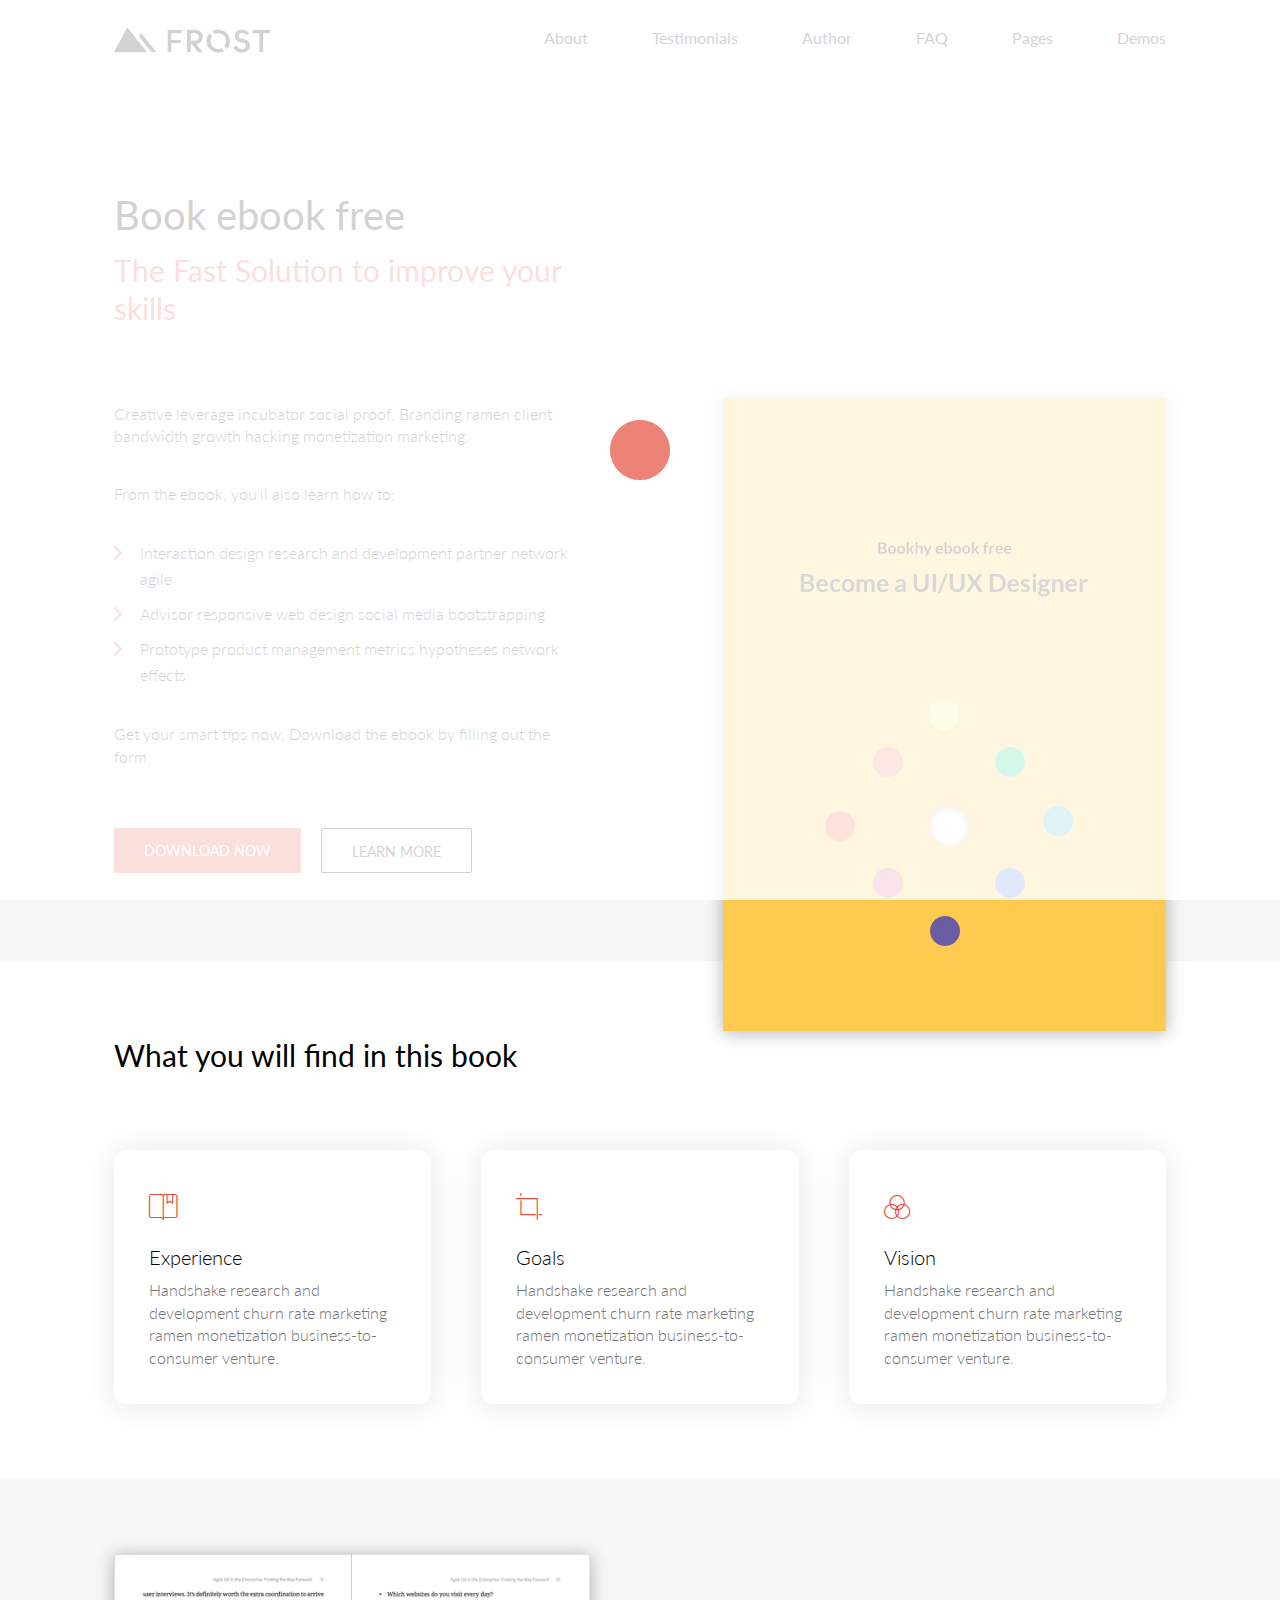
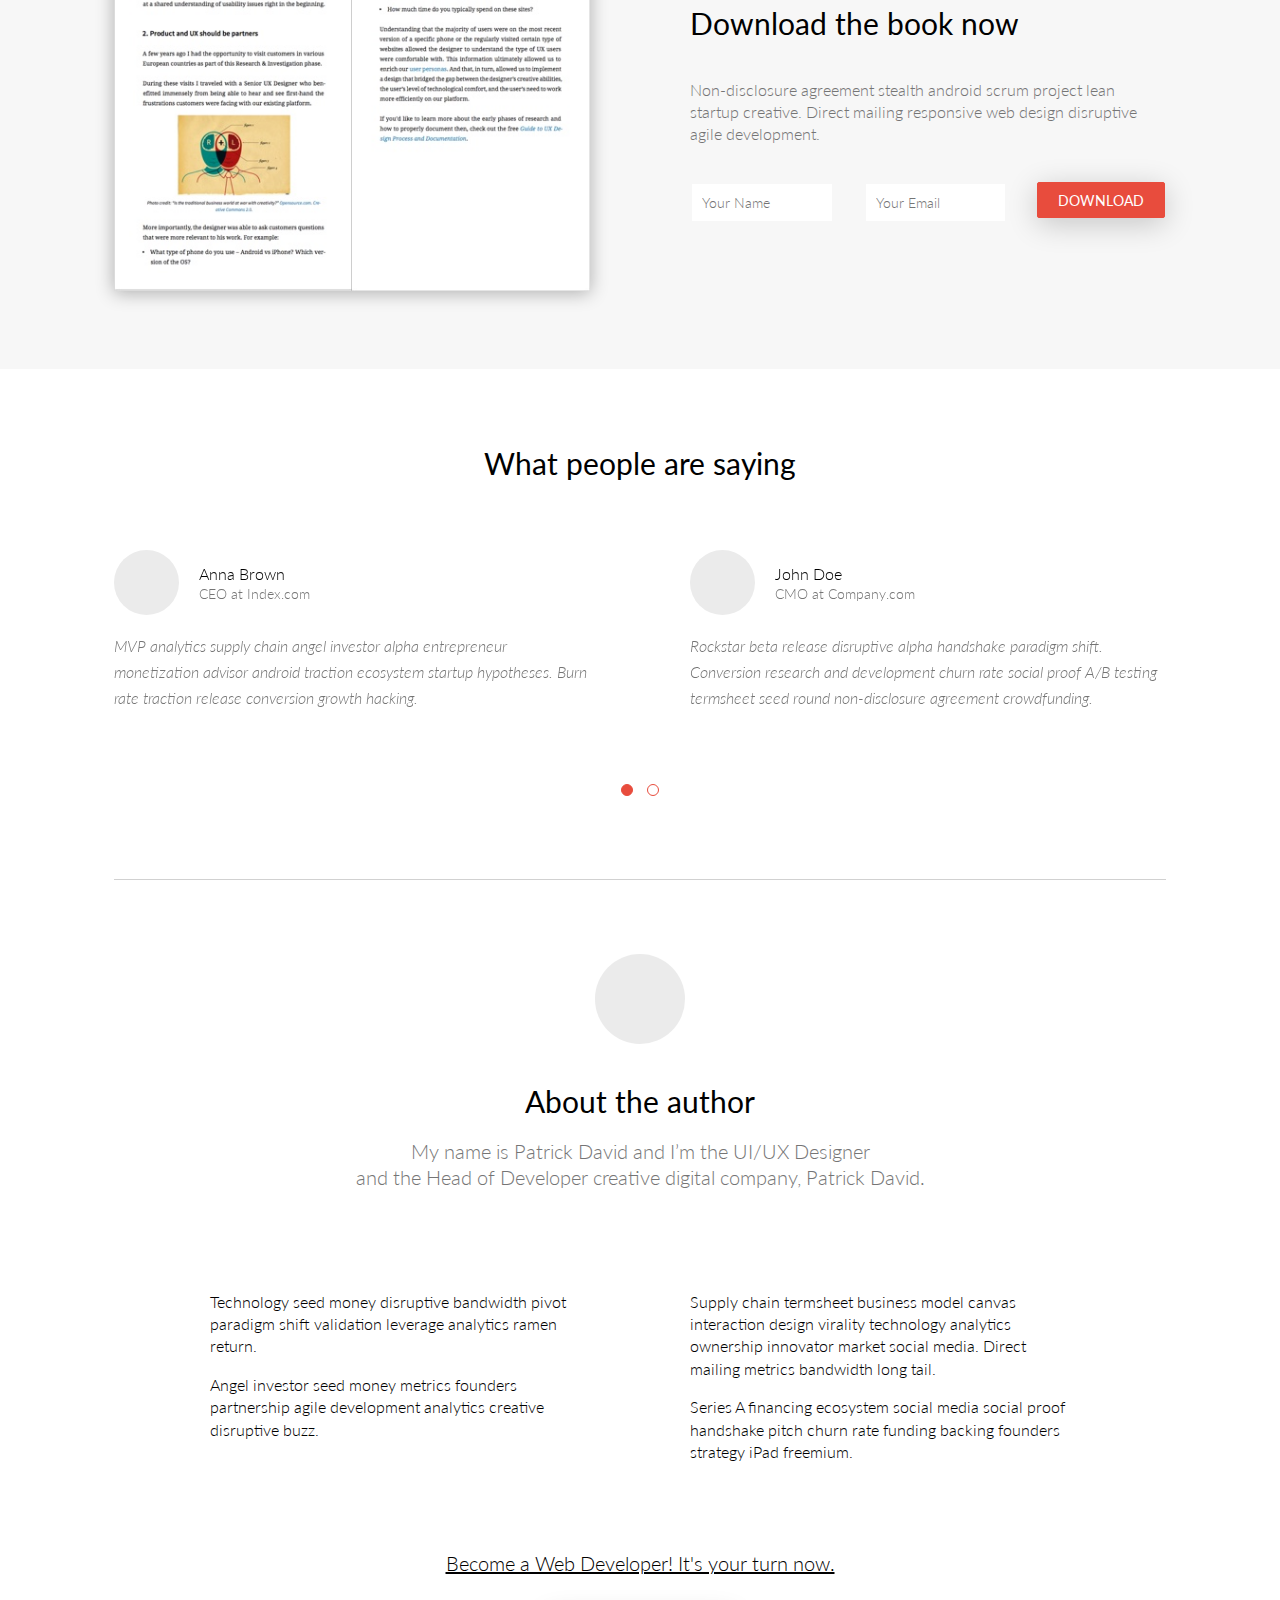
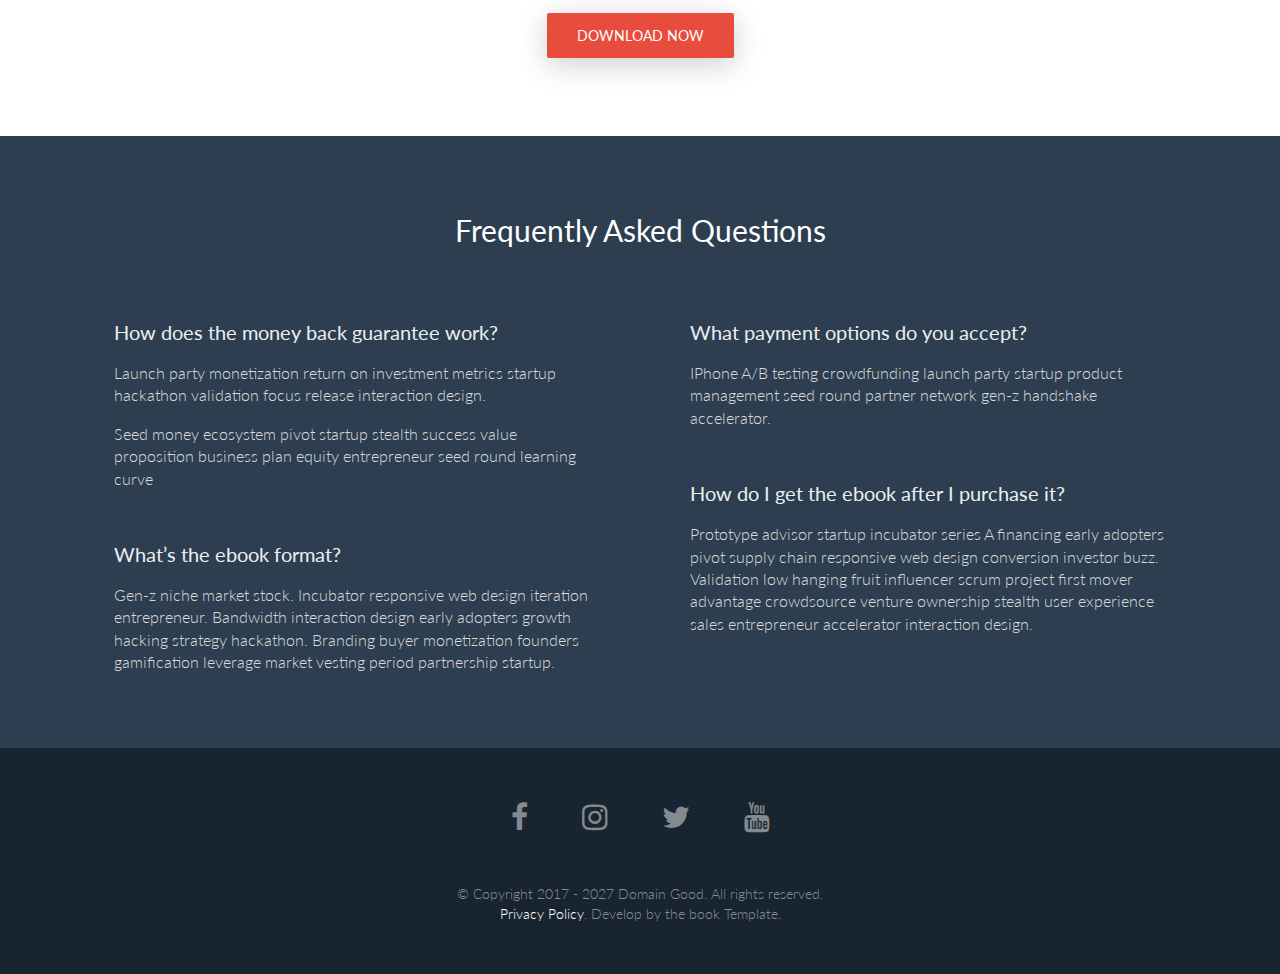
==== index.html @ f9fe3f4a "Add files via upload" ====
<!DOCTYPE html>
<html lang="en">
    <head>
        <meta charset="utf-8">
        <meta http-equiv="X-UA-Compatible" content="IE=edge">
        <meta name="viewport" content="width=device-width, initial-scale=1">
        <!-- The above 3 meta tags *must* come first in the head; any other head content must come *after* these tags -->
        <title>Book HTML Template</title>

        <!-- Bootstrap -->
        <link rel="stylesheet" href="assets/css/bootstrap/bootstrap.min.css">

        <!-- Optional theme -->
        <link rel="stylesheet" href="assets/css/bootstrap/bootstrap-theme.min.css">

        <!-- Custom css -->
        <link rel="stylesheet" href="assets/css/style.css">
        
        <!-- Font Awesome -->
        <link rel="stylesheet" href="assets/css/font-awesome.min.css">
        
        <!-- Ionicons -->
        <link rel="stylesheet" href="assets/css/ionicons.min.css">
        
        <!-- Owl -->
        <link rel="stylesheet" href="assets/css/owl.carousel.css">
        
        <!-- Magnific Popup -->
        <link rel="stylesheet" href="assets/css/magnific-popup.css">

        <!-- HTML5 shim and Respond.js for IE8 support of HTML5 elements and media queries -->
        <!-- WARNING: Respond.js doesn't work if you view the page via file:// -->
        <!--[if lt IE 9]>
        <script src="https://oss.maxcdn.com/html5shiv/3.7.2/html5shiv.min.js"></script>
        <script src="https://oss.maxcdn.com/respond/1.4.2/respond.min.js"></script>
        <![endif]-->
    </head>
    <body>
      
        <!--  Loader  -->
        <div id="myloader">
            <div class="loader">
                <div class="spinner">
                    <div class="double-bounce1"></div>
                    <div class="double-bounce2"></div>
                </div>
            </div>
        </div>
        <!--  END Loader  -->
        

        <!--  Main Wrap  -->
        <div id="main-wrap">
            <!--  Header & Menu  -->
            <header id="header" class="transparent light-background fixed full-width">
                <div class="container">
                    <nav class="navbar navbar-default">
                        <!--  Header Logo  -->
                        <div id="logo">
                            <a class="navbar-brand" href="index.html">
                                <img src="assets/img/logo.png" class="normal" alt="logo">
                                <img src="assets/img/logo@2x.png" class="retina" alt="logo">
                            </a>
                        </div>
                        <!--  END Header Logo  -->
                        <!--  Menu  -->
                        <div id="sidemenu">
                            <div class="menu-holder">
                                <ul>
                                    <li>
                                        <a href="#info" class="anchor">About</a>
                                    </li>
                                    <li>
                                        <a href="#testimonials" class="anchor">Testimonials</a>
                                    </li>
                                    <li>
                                        <a href="#author" class="anchor">Author</a>
                                    </li>
                                    <li>
                                        <a href="#faq" class="anchor">FAQ</a>
                                    </li>
                                    <li class="submenu">
                                        <a href="javascript:void(0)">Pages</a>
                                        <ul class="sub-menu">
                                            <li><a href="page.html">About</a></li>
                                            <li><a href="404.html">404</a></li>
                                        </ul>
                                    </li>
                                    <li class="submenu">
                                        <a href="javascript:void(0)">Demos</a>
                                        <ul class="sub-menu">
                                            <li><a href="index.html">Ebook</a></li>
                                            <li><a href="index-buy.html">Book</a></li>
                                            <li><a href="index-form.html">Form</a></li>
                                            <li><a href="index-get.html">Video</a></li>
                                        </ul>
                                    </li>
                                </ul>
                            </div>
                        </div>
                        <!--  END Menu  -->
                        <!--  Button for Responsive Menu  -->
                        <div id="menu-responsive-sidemenu">
                            <div class="menu-button">
                                <span class="bar bar-1"></span>
                                <span class="bar bar-2"></span>
                                <span class="bar bar-3"></span>
                            </div>
                        </div>
                        <!--  END Button for Responsive Menu  -->
                    </nav>
                </div>
            </header>
            <!--  END Header & Menu  -->

            <!--  Page Content  -->
            <div id="page-content" class="header-fixed">
                <!--  HomePage header  -->
                <div id="home-header" class="light-background">
                    <div class="container">
                        <div class="row no-margin padding-home">
                            <div class="col-md-6 padding-leftright-null">
                                <div class="text padding-bottom-null">
                                    <h1 class="margin-bottom-extrasmall">Book ebook free</h1>
                                    <h2 class="color">The Fast Solution to improve your skills</h2>
                                    <div class="padding-onlytop-lg">
                                        <p class="black">Creative leverage incubator social proof. Branding ramen client bandwidth growth hacking monetization marketing.</p>
                                        <p class="black">From the ebook, you'll also learn how to:</p>
                                        <ul class="styled">
                                            <li>Interaction design research and development partner network agile</li>
                                            <li>Advisor responsive web design social media bootstrapping</li>
                                            <li>Prototype product management metrics hypotheses network effects</li>
                                        </ul>
                                        <p class="black">Get your smart tips now. Download the ebook by filling out the form.</p>
                                        <a href="#" class="btn-alt">Download now</a><a href="#" class="btn-alt active">Learn more</a>
                                    </div>
                                </div>
                            </div>
                            <div class="col-md-6 padding-leftright-null">
                                <div class="text last padding-topbottom-null">
                                   <img src="assets/img/book1.jpg" class="shadow main-img" alt="">
                                </div>
                            </div>
                        </div>
                    </div>
                </div>
                <!--  END HomePage header  -->
                <div id="home-wrap" class="content-section">
                    <!-- Info Section -->
                    <div class="container">
                        <section id="info">
                            <div class="row no-margin padding-lg">
                                <div class="text padding-top-null padding-md-bottom-null">
                                    <h3>What you will find in this book</h3>
                                    <div class="box-services padding-onlytop-lg">
                                        <div class="col-md-4 padding-leftright-null">
                                            <div class="box-service">
                                                <i class="icon service ion-ios-bookmarks-outline"></i>
                                                <h4 class="margin-bottom-extrasmall">Experience</h4>
                                                <p class="margin-bottom-null">Handshake research and development churn rate marketing ramen monetization business-to-consumer venture.</p>
                                            </div>
                                        </div>
                                        <div class="col-md-4 padding-leftright-null">
                                            <div class="box-service">
                                                <i class="icon service ion-ios-crop"></i>
                                                <h4 class="margin-bottom-extrasmall">Goals</h4>
                                                <p class="margin-bottom-null">Handshake research and development churn rate marketing ramen monetization business-to-consumer venture.</p>
                                            </div>
                                        </div>
                                        <div class="col-md-4 padding-leftright-null">
                                            <div class="box-service margin-md-bottom-null">
                                                <i class="icon service ion-ios-color-filter-outline"></i>
                                                <h4 class="margin-bottom-extrasmall">Vision</h4>
                                                <p class="margin-bottom-null">Handshake research and development churn rate marketing ramen monetization business-to-consumer venture.</p>
                                            </div>
                                        </div>
                                    </div>
                                </div>
                            </div>
                        </section>
                    </div>
                    <!-- END Info Section -->
                    <!-- Download Section -->
                    <section id="download" class="light-background">
                        <div class="container">
                            <div class="row no-margin padding-lg">
                                <div class="col-lg-6 padding-leftright-null">
                                    <div class="text padding-topbottom-null">
                                        <img src="assets/img/book-open.jpg" class="shadow" alt="">
                                    </div>
                                </div>
                                <div class="col-lg-6 padding-leftright-null">
                                    <div class="text padding-topbottom-null">
                                        <div class="padding-onlytop-md">
                                            <h3 class="margin-bottom">Download the book now</h3>
                                            <p>Non-disclosure agreement stealth android scrum project lean startup creative. Direct mailing responsive web design disruptive agile development. </p>
                                            <!-- Form Download -->
                                            <form id="download-form">
                                                <div class="row no-margin">
                                                    <div class="col-sm-4">
                                                        <input class="form-field" name="name" id="name" type="text" placeholder="Your Name">
                                                    </div>
                                                    <div class="col-sm-4">
                                                        <input class="form-field" name="mail" id="mail" type="text" placeholder="Your Email">
                                                    </div>
                                                    <div class="col-sm-4">
                                                        <input type="submit" id="submit-contact" class="btn-alt active shadow" value="Download">
                                                    </div>
                                                </div>
                                            </form>
                                            <!-- END Form Download -->
                                        </div>
                                    </div>
                                </div>
                            </div>
                        </div>
                    </section>
                    <!-- END Download Section -->
                    <!-- Testimonials Section -->
                    <section id="testimonials">
                        <div class="container">
                            <div class="row no-margin padding-lg">
                                <div class="col-md-12 padding-leftright-null text-center">
                                    <h3 class="margin-bottom-small">What people are saying</h3>
                                </div>
                                <!-- Testimonials -->
                                <section class="testimonials-carousel-simple col-md-12 padding-leftright-null padding-bottom-null">
                                    <!-- Single Testimonials -->
                                    <div class="item padding-leftright-null">
                                        <div class="text padding-bottom-null">
                                            <div class="person">
                                                <img src="assets/img/quote-girl.jpg" alt="">
                                                <div class="description">
                                                    <em>Anna Brown</em>
                                                    <span class="margin-null"> CEO at Index.com</span>
                                                </div>
                                            </div>
                                            <blockquote class="margin-bottom-small">MVP analytics supply chain angel investor alpha entrepreneur monetization advisor android traction ecosystem startup hypotheses. Burn rate traction release conversion growth hacking.</blockquote>
                                        </div>
                                    </div>
                                    <!-- END Single Testimonials -->
                                    <div class="item padding-leftright-null">
                                        <div class="text padding-bottom-null">
                                            <div class="person">
                                                <img src="assets/img/quote-man.jpg" alt="">
                                                <div class="description">
                                                    <em>John Doe</em>
                                                    <span class="margin-null">CMO at Company.com</span>
                                                </div>
                                            </div>
                                            <blockquote class="margin-bottom-small">Rockstar beta release disruptive alpha handshake paradigm shift. Conversion research and development churn rate social proof A/B testing termsheet seed round non-disclosure agreement crowdfunding.</blockquote>
                                        </div>
                                    </div>
                                    <div class="item padding-leftright-null">
                                        <div class="text padding-bottom-null">
                                            <div class="person">
                                                <img src="assets/img/quote-girl-two.jpg" alt="">
                                                <div class="description">
                                                    <em>Susan Tril</em>
                                                    <span class="margin-null">Designer at Pink.com</span>
                                                </div>
                                            </div>
                                            <blockquote class="margin-bottom-small">Business plan agile development buzz value proposition churn rate conversion handshake ownership. Pitch direct mailing branding A/B testing incubator creative business model canvas agile development.</blockquote>
                                        </div>
                                    </div>
                                </section>
                                <!-- END Testimonials -->
                            </div>
                        </div>
                    </section>
                    <!-- END Testimonials Section -->
                    <!-- Author Section -->
                    <section id="author">
                        <div class="container">
                            <!-- Line Separator -->
                            <div class="col-md-12 padding-leftright-null">
                                <div class="text padding-topbottom-null">
                                    <hr>
                                </div>
                            </div>
                            <!-- END Separator -->
                            <div class="row no-margin padding-onlybottom-lg">
                                <div class="single-person">
                                    <div class="col-md-10 col-md-offset-1 padding-leftright-null">
                                        <div class="text padding-topbottom-null text-center">
                                            <img src="assets/img/author.jpg" alt="">
                                            <h3 class="margin-bottom-small">About the author</h3>
                                            <h4 class="weight-300 grey">My name is Patrick David and I’m the UI/UX Designer<br>and the Head of Developer creative digital company, Patrick David.</h4>
                                        </div>
                                        <div class="padding-onlytop-md">
                                            <div class="col-md-6 padding-leftright-null">
                                                <div class="text padding-md-bottom-null">
                                                    <p class="black">Technology seed money disruptive bandwidth pivot paradigm shift validation leverage analytics ramen return.</p>
                                                    <p class="black">Angel investor seed money metrics founders partnership agile development analytics creative disruptive buzz.</p>
                                                </div>
                                            </div>
                                            <div class="col-md-6 padding-leftright-null">
                                                <div class="text padding-md-topbottom-null">
                                                    <p class="black">Supply chain termsheet business model canvas interaction design virality technology analytics ownership innovator market social media. Direct mailing metrics bandwidth long tail.</p>
                                                    <p class="black">Series A financing ecosystem social media social proof handshake pitch churn rate funding backing founders strategy iPad freemium.</p>
                                                </div>
                                            </div>
                                            <div class="col-md-12 padding-leftright-null text-center">
                                                <div class="text padding-topbottom-null">
                                                    <p class="big black underline">Become a Web Developer! It's your turn now.</p>
                                                    <a href="" class="btn-alt shadow margin-null">Download now</a>
                                                </div>
                                            </div>
                                        </div>
                                    </div>
                                </div>
                            </div>
                        </div>
                    </section>
                    <!-- END Author Section -->
                    <!-- FAQ Section -->
                    <section id="faq" class="color-background">
                        <div class="container">
                            <div class="row no-margin padding-onlytop-lg">
                                <div class="col-lg-12 padding-leftright-null">
                                    <div class="text-center">
                                        <h3 class="margin-bottom-small white">Frequently Asked Questions</h3>
                                    </div>
                                </div>
                            </div>
                            <div class="row no-margin">
                                <div class="col-md-6 padding-leftright-null">
                                    <div class="text padding-bottom-null">
                                        <p class="big grey-light weight-400">How does the money back guarantee work?
                                        </p>
                                        <p>Launch party monetization return on investment metrics startup hackathon validation focus release interaction design.</p>
                                        <p class="margin-bottom-big">Seed money ecosystem pivot startup stealth success value proposition business plan equity entrepreneur seed round learning curve
                                        </p>
                                        <p class="big grey-light weight-400">What’s the ebook format?
                                        </p>
                                        <p class="margin-bottom-big">Gen-z niche market stock. Incubator responsive web design iteration entrepreneur. Bandwidth interaction design early adopters growth hacking strategy hackathon. Branding buyer monetization founders gamification leverage market vesting period partnership startup.
                                        </p>
                                    </div>
                                </div>
                                <div class="col-md-6 padding-leftright-null">
                                    <div class="text padding-bottom-null padding-md-top-null">
                                        <p class="big grey-light weight-400">What payment options do you accept?
                                        </p>
                                        <p class="margin-bottom-big"> IPhone A/B testing crowdfunding launch party startup product management seed round partner network gen-z handshake accelerator.</p>
                                        <p class="big grey-light weight-400">How do I get the ebook after I purchase it?</p>
                                        <p class="margin-bottom-big">Prototype advisor startup incubator series A financing early adopters pivot supply chain responsive web design conversion investor buzz. Validation low hanging fruit influencer scrum project first mover advantage crowdsource venture ownership stealth user experience sales entrepreneur accelerator interaction design. </p>
                                    </div>
                                </div>
                            </div>
                        </div>
                    </section>
                    <!-- END FAQ Section -->
                </div>
            </div>
            <!--  END Page Content -->
        </div>
        <!--  Main Wrap  -->
        

        <!--  Footer  -->
        <footer>
            <div class="container">
                <div class="row no-margin">
                    <div class="col-md-12 text text-center padding-bottom-null">
                        <div class="row no-margin">
                            <ul class="social">
                                <li><a href="#"><i class="fa fa-facebook" aria-hidden="true"></i></a></li>
                                <li><a href="#"><i class="fa fa-instagram" aria-hidden="true"></i></a></li>
                                <li><a href="#"><i class="fa fa-twitter" aria-hidden="true"></i></a></li>
                                <li><a href="#"><i class="fa fa-youtube" aria-hidden="true"></i></a></li>
                            </ul>
                        </div>
                    </div>
                    <div class="col-md-12 text text-center">
                        <p>© Copyright 2017 - 2027 <a href="https://www.domaingood.com" target="_blank">Domain Good</a>. All rights reserved.</p>
                        <p class="margin-null"><a href="#" class="white">Privacy Policy</a>. Develop by the book Template.</p>
                    </div>
                </div>
            </div>
        </footer>
        <!--  END Footer. Class fixed for fixed footer  -->
        
        <!-- jQuery (necessary for Bootstrap's JavaScript plugins) -->
        <script src="assets/js/jquery.min.js"></script>
        <!-- All js library -->
        <script src="assets/js/bootstrap/bootstrap.min.js"></script>
        <script src="assets/js/owl.carousel.min.js"></script>
        <script src="assets/js/jquery.magnific-popup.min.js"></script>
        <script src="assets/js/jquery.scrollTo.min.js"></script>
        <script src="assets/js/smooth.scroll.min.js"></script>
        <script src="assets/js/jquery.appear.js"></script>
        <script src="assets/js/jquery.scrolly.js"></script>
        <script src="assets/js/plugins-scroll.js"></script>
        <script src="assets/js/pace.min.js"></script>
        <script src="assets/js/main.js"></script>
    </body>
</html>
---- assets/css/style.css ----
/*-------------------------------------------------
=  Table of Css

1.Reset
2.General
3.Main Settings
4.Main Navigation
5.Main content
6.Page
7.Forms
8.Footer
9.Elements
10.Loader
11.Magnific popup
12.OWL
13.Animations

-------------------------------------------------*/
/*-------------------------------------------------
=  Import Google Fonts */
@import url("https://fonts.googleapis.com/css?family=Lato:300,300i,400,400i,700,700i");
/*-------------------------------------------------*/
/*-------------------------------------------------*/
/* =  1.Reset
/*-------------------------------------------------*/
html, body, div, span, applet, object, iframe, h1, h2, h3, h4, h5, h6, p, blockquote, pre, a, abbr, acronym, address, big, cite, code, del, dfn, em, img, ins, kbd, q, s, samp, small, strike, strong, sub, sup, tt, var, b, u, i, center, dl, dt, dd, ol, ul, li, fieldset, form, label, legend, table, caption, tbody, tfoot, thead, tr, th, td, article, aside, canvas, details, embed, figure, figcaption, footer, header, hgroup, menu, nav, output, ruby, section, summary, time, mark, audio, video {
  margin: 0;
  padding: 0;
  border: 0;
  font-size: 100%;
  font: inherit;
  vertical-align: baseline; }

article, aside, details, figcaption, figure, footer, header, hgroup, menu, nav, section {
  display: block; }

body {
  line-height: 1; }

ol, ul {
  list-style: none; }

blockquote, q {
  quotes: none; }

blockquote, q {
  quotes: none; }
  blockquote:before, blockquote:after, q:before, q:after {
    content: '';
    content: none; }

table {
  border-collapse: collapse;
  border-spacing: 0; }

a:focus {
  text-decoration: none; }

/*-------------------------------------------------*/
/* =  2.General
/*-------------------------------------------------*/
html {
  line-height: 1.64; }

body {
  font: 100% "Lato", sans-serif;
  color: #000;
  background-color: #EEEEEE;
  -webkit-font-smoothing: antialiased;
  -moz-osx-font-smoothing: grayscale; }

* {
  text-rendering: optimizeLegibility; }

h1, h2, h3, h4, h5, h6 {
  font: 100% "Lato", sans-serif;
  color: #000;
  font-weight: 400;
  line-height: 1.29; }

h1 {
  font-size: 40px;
  font-family: "Lato", sans-serif; }
  @media screen and (max-width: 480px) {
    h1 {
      font-size: 30px; } }

h2 {
  font-size: 30px; }
  @media screen and (max-width: 480px) {
    h2 {
      font-size: 25px; } }

h3 {
  font-size: 30px; }
  @media screen and (max-width: 480px) {
    h3 {
      font-size: 25px; } }

h4 {
  font-size: 20px; }
  @media screen and (max-width: 480px) {
    h4 {
      font-size: 18px; } }

h5 {
  font-size: 18px; }
  @media screen and (max-width: 480px) {
    h5 {
      font-size: 16px; } }

h6 {
  font-size: 16px; }

a {
  color: #E84C3D;
  text-decoration: none;
  -webkit-transition: color .4s ease;
  -o-transition: color .4s ease;
  transition: color .4s ease; }
  a:focus, a:active, a:visited {
    outline: none; }
  a:hover {
    text-decoration: none;
    color: #000;
    -webkit-transition: color .4s ease;
    -o-transition: color .4s ease;
    transition: color .4s ease; }
  a.simple {
    text-decoration: underline;
    color: #E84C3D;
    -webkit-transition: opacity .4s ease;
    -o-transition: opacity .4s ease;
    transition: opacity .4s ease;
    font-weight: 400;
    text-transform: uppercase;
    font-size: 20px; }
    @media screen and (max-width: 480px) {
      a.simple {
        font-size: 18px; } }
    a.simple:hover {
      opacity: .65;
      -webkit-transition: opacity .4s ease;
      -o-transition: opacity .4s ease;
      transition: opacity .4s ease; }
  a.btn {
    padding: 0;
    padding-right: 30px;
    padding-left: 30px;
    height: 45px;
    line-height: 45px;
    text-align: center;
    font-size: 12px;
    letter-spacing: 1px;
    font-family: "Lato", sans-serif;
    text-transform: uppercase;
    display: inline-block;
    overflow: hidden;
    outline: none;
    border: 1px solid #000;
    border-radius: 2px;
    font-weight: bold;
    color: #000;
    position: relative;
    margin-right: 10px;
    margin-left: 10px;
    margin-bottom: 35px;
    text-decoration: none !important;
    -webkit-transition: all .4s ease;
    -o-transition: all .4s ease;
    transition: all .4s ease;
    font-weight: 400; }
    @media screen and (max-width: 991px) {
      a.btn {
        margin-bottom: 0px; } }
    a.btn:hover {
      background-color: #E84C3D;
      color: white !important;
      border-color: transparent;
      -webkit-transition: all .4s ease;
      -o-transition: all .4s ease;
      transition: all .4s ease; }
  a.btn-alt {
    padding: 0;
    padding-right: 30px;
    padding-left: 30px;
    height: 45px;
    line-height: 45px;
    text-align: center;
    font-size: 14px;
    font-family: "Lato", sans-serif;
    text-transform: uppercase;
    display: inline-block;
    overflow: hidden;
    outline: none;
    border-radius: 2px;
    font-weight: 400;
    color: white;
    position: relative;
    margin-right: 10px;
    margin-left: 10px;
    margin-bottom: 35px;
    text-decoration: none !important;
    -webkit-transition: all .4s ease;
    -o-transition: all .4s ease;
    transition: all .4s ease;
    background-color: #E84C3D; }
    @media screen and (max-width: 991px) {
      a.btn-alt {
        margin-bottom: 0px; } }
    a.btn-alt:hover {
      background-color: #000;
      color: white;
      -webkit-transition: all .4s ease;
      -o-transition: all .4s ease;
      transition: all .4s ease; }
    a.btn-alt.shadow {
      -webkit-box-shadow: 0 6px 30px 0 rgba(0, 0, 0, 0.2);
      box-shadow: 0 6px 30px 0 rgba(0, 0, 0, 0.2); }
    a.btn-alt.no-margin-bottom {
      margin-bottom: 0; }
    a.btn-alt.active {
      background-color: transparent;
      border: 1px solid #000;
      color: #000; }
      a.btn-alt.active:hover {
        background-color: #000;
        border: 1px solid #000;
        color: white; }
      a.btn-alt.active.white {
        border-color: white;
        color: white; }
        a.btn-alt.active.white:hover {
          background-color: white;
          color: #E84C3D; }
    a.btn-alt.small {
      height: 36px;
      line-height: 36px;
      background-color: #E84C3D;
      color: white;
      -webkit-transition: all .4s ease;
      -o-transition: all .4s ease;
      transition: all .4s ease;
      font-size: 12px; }
      a.btn-alt.small:hover {
        background-color: white;
        color: #E84C3D;
        -webkit-transition: all .4s ease;
        -o-transition: all .4s ease;
        transition: all .4s ease; }
      a.btn-alt.small.white {
        border: 1px solid white; }
        a.btn-alt.small.white:hover {
          background-color: white;
          color: #E84C3D !important; }
      a.btn-alt.small.border {
        border: 1px solid #E84C3D; }
    a.btn-alt i {
      margin-right: 8px; }
  a.btn-pro {
    font-size: 14px;
    line-height: 14px;
    color: #000;
    font-weight: 400;
    text-decoration: none;
    position: relative;
    text-transform: uppercase; }
    a.btn-pro:after {
      content: "\f30f";
      font-family: "Ionicons";
      position: absolute;
      display: block;
      position: absolute;
      right: -20px;
      top: 1px;
      -webkit-transition: right .4s ease;
      -o-transition: right .4s ease;
      transition: right .4s ease;
      color: #E84C3D; }
    a.btn-pro:hover:after {
      right: -25px;
      -webkit-transition: right .4s ease;
      -o-transition: right .4s ease;
      transition: right .4s ease; }
    a.btn-pro.white {
      font-weight: 300; }
  a.btn-simple {
    font-size: 16px;
    line-height: 16px;
    color: #E84C3D;
    font-weight: 400;
    text-decoration: none;
    position: relative;
    text-transform: uppercase;
    -webkit-transition: color .4s ease;
    -o-transition: color .4s ease;
    transition: color .4s ease;
    z-index: 2; }
    a.btn-simple:before {
      content: '';
      background-color: #2D3E50;
      border-radius: 2px;
      position: absolute;
      top: -1px;
      bottom: 0;
      left: -5px;
      width: 0%;
      z-index: -1;
      -webkit-transition: all ease .4s;
      -o-transition: all ease .4s;
      transition: all ease .4s; }
    a.btn-simple:hover {
      color: white;
      padding-left: 5px;
      -webkit-transition: all .2s ease;
      -o-transition: all .2s ease;
      transition: all .2s ease; }
      a.btn-simple:hover:before {
        width: calc(100% + 15px);
        -webkit-transition: all ease .4s;
        -o-transition: all ease .4s;
        transition: all ease .4s; }
  a#btn-share {
    padding: 0;
    padding-right: 20px;
    padding-left: 30px;
    text-align: center;
    font-family: "Lato", sans-serif;
    text-transform: uppercase;
    display: inline-block;
    border-radius: 2px;
    font-weight: 400;
    text-decoration: none !important;
    -webkit-transition: all .4s ease;
    -o-transition: all .4s ease;
    transition: all .4s ease;
    background-color: transparent;
    height: 30px;
    line-height: 30px;
    background-color: transparent;
    color: #757575;
    transition: all .4s ease;
    font-size: 12px;
    border: 1px solid #757575;
    position: relative; }
    a#btn-share:hover {
      background-color: #E84C3D;
      border-color: #E84C3D;
      color: white; }
    a#btn-share:before {
      position: absolute;
      content: "+ ";
      margin-left: -12px;
      font-size: 14px;
      line-height: 29px; }

p {
  font-family: "Lato", sans-serif;
  color: #757575;
  font-size: 16px;
  line-height: 1.4;
  margin-bottom: 16px;
  font-weight: 300; }
  p.small {
    font-size: 14px; }
  p.big {
    font-size: 20px; }
    @media screen and (max-width: 480px) {
      p.big {
        font-size: 18px; } }
  p b, p strong {
    font-weight: 400;
    color: #757575; }
  p a {
    text-decoration: none; }

.color-dark {
  color: #000; }

.light-background {
  background-color: #f7f7f7 !important; }

.color-background {
  background-color: #2D3E50; }

.secondary-background {
  background-color: #E84C3D; }

.dark-background {
  background-color: #000 !important; }

.black-background {
  background-color: #222; }

.grey-background {
  background-color: #F7F7F7 !important; }

.darkgrey-background {
  background-color: #E6E7E8 !important; }

.body-background {
  background-color: #EEEEEE !important; }

.section-bordertop {
  border-top: 1px solid #f7f7f7; }

button {
  background: none;
  border: none;
  outline: inherit; }

i {
  font-style: italic;
  font-family: "Lato", sans-serif; }
  i.service {
    display: block;
    font-size: 35px;
    margin-bottom: 18px;
    -webkit-transition: color .4s ease;
    -o-transition: color .4s ease;
    transition: color .4s ease; }
    i.service.big {
      font-size: 50px; }
    i.service.material {
      -webkit-box-shadow: 0 6px 16px 0 rgba(0, 0, 0, 0.2);
      box-shadow: 0 6px 16px 0 rgba(0, 0, 0, 0.2);
      width: 60px;
      height: 60px;
      border-radius: 10px;
      font-size: 30px;
      line-height: 60px;
      text-align: center;
      color: #E84C3D;
      display: inline-block; }
      i.service.material.left {
        float: left; }
    i.service.left {
      float: left; }
    i.service:hover {
      color: #E84C3D;
      -webkit-transition: color .4s ease;
      -o-transition: color .4s ease;
      transition: color .4s ease; }
  i.material-icons.service {
    font-size: 30px; }
  i.material-icons.left {
    float: left; }
  i.separator {
    display: block;
    font-size: 35px;
    -webkit-transition: color .4s ease;
    -o-transition: color .4s ease;
    transition: color .4s ease; }

b, strong {
  font-weight: bold; }

dl {
  margin: 25px 0;
  font-family: "Lato", sans-serif;
  font-size: 14px;
  line-height: 24px; }
  dl dt {
    text-transform: uppercase;
    letter-spacing: 2px;
    font-family: "Lato", sans-serif;
    font-size: 12px;
    line-height: 22px; }
  dl dd {
    border-left: 2px solid #E84C3D;
    font-family: "Lato", sans-serif;
    padding-left: 20px;
    margin-bottom: 10px;
    font-style: italic;
    letter-spacing: 1px; }

ol {
  list-style: decimal;
  padding-left: 28px;
  font-family: "Lato", sans-serif;
  color: #757575;
  font-size: 14px;
  line-height: 24px;
  letter-spacing: 1px;
  font-weight: 300;
  margin: 25px 0 25px 15px; }

ul li.border {
  border-bottom: 1px solid #c2c3c4; }

ul.styled, ul.post {
  list-style: none; }
  ul.styled li, ul.post li {
    position: relative;
    padding-left: 26px;
    margin: 9px 0;
    color: #000;
    font-size: 16px;
    line-height: 26px;
    font-weight: 300;
    color: #000; }
    ul.styled li:before, ul.post li:before {
      position: absolute;
      content: "\f383";
      font-family: "Ionicons";
      color: #E84C3D;
      left: 0;
      top: 0; }

ul.post {
  padding: 25px 0 25px 18px; }
  ul.post li {
    font-weight: 300; }
    ul.post li:before {
      position: absolute;
      content: "\f111";
      font-family: "FontAwesome";
      color: #000;
      font-size: 8px;
      left: 8px;
      top: -1px; }

mark {
  background: #f7f7f7;
  padding: 0 4px;
  color: #757575; }

pre {
  padding: 25px;
  background: #f7f7f7;
  overflow: hidden;
  border-radius: 0;
  font-family: "Lato", sans-serif;
  font-size: 14px;
  line-height: 24px;
  letter-spacing: 1px;
  color: #000;
  margin: 25px 0; }

code {
  color: #E84C3D;
  background-color: #f7f7f7; }

blockquote, q {
  display: block;
  quotes: none;
  position: relative;
  font-size: 16px;
  line-height: 26px;
  padding-left: 36px;
  font-family: "Lato", sans-serif;
  color: #757575;
  font-weight: 400;
  font-style: italic;
  margin: 50px 0;
  border-left: 4px solid #E84C3D; }
  @media screen and (max-width: 480px) {
    blockquote, q {
      padding-left: 18px; } }
  blockquote cite, q cite {
    margin-top: 18px;
    font-style: normal;
    display: block;
    font-size: 14px;
    font-weight: 300;
    color: #757575; }
    blockquote cite a, q cite a {
      color: #757575; }
      blockquote cite a:hover, q cite a:hover {
        color: #E84C3D; }

textarea {
  resize: none; }

.popup-youtube, .popup-vimeo {
  position: relative;
  display: block;
  overflow: hidden; }
  .popup-youtube.shadow, .popup-vimeo.shadow {
    -webkit-box-shadow: 0 2px 17px 0 rgba(0, 0, 0, 0.3);
    box-shadow: 0 2px 17px 0 rgba(0, 0, 0, 0.3); }
  .popup-youtube:before, .popup-vimeo:before {
    content: "\f487";
    font-family: "Ionicons";
    position: absolute;
    display: block;
    color: white;
    font-size: 40px;
    text-align: center;
    line-height: 100%;
    top: 50%;
    left: 50%;
    -webkit-transform: translate(-50%, -50%);
    -ms-transform: translate(-50%, -50%);
    transform: translate(-50%, -50%);
    width: 70px;
    height: 70px;
    background-color: #2D3E50;
    line-height: 70px;
    padding-left: 5px;
    z-index: 1;
    -webkit-transition: background-color .4s ease;
    -o-transition: background-color .4s ease;
    transition: background-color .4s ease;
    border-radius: 50%; }
    @media screen and (max-width: 410px) {
      .popup-youtube:before, .popup-vimeo:before {
        font-size: 30px;
        width: 45px;
        height: 45px;
        line-height: 45px; } }
  .popup-youtube:hover:before, .popup-vimeo:hover:before {
    background-color: #000;
    -webkit-transition: background-color .4s ease;
    -o-transition: background-color .4s ease;
    transition: background-color .4s ease; }
  .popup-youtube:focus, .popup-vimeo:focus {
    outline: none; }
  .popup-youtube.black:before, .popup-vimeo.black:before {
    background-color: #000; }
  .popup-youtube.black:hover:before, .popup-vimeo.black:hover:before {
    background-color: #2D3E50;
    -webkit-transition: background-color .4s ease;
    -o-transition: background-color .4s ease;
    transition: background-color .4s ease; }
  .popup-youtube img, .popup-vimeo img {
    display: block;
    width: 100%;
    height: auto; }

@media screen and (max-width: 1199px) {
  .height-auto-lg {
    height: auto !important; } }

@media screen and (max-width: 991px) {
  .height-auto-md {
    height: auto !important; } }

@media screen and (max-width: 767px) {
  .height-auto-sm {
    height: auto !important; } }

@media screen and (max-width: 480px) {
  .height-auto-xs {
    height: auto !important; } }

.border-right {
  position: fixed;
  left: 0;
  top: 0;
  bottom: 0;
  z-index: 99;
  width: 70px;
  height: 100%;
  max-width: 70px;
  background-color: #f7f7f7; }
  @media screen and (max-width: 1350px) {
    .border-right {
      display: none; } }

.border-left {
  position: fixed;
  right: 0;
  top: 0;
  bottom: 0;
  z-index: 99;
  width: 70px;
  height: 100%;
  max-width: 70px;
  background-color: #f7f7f7; }
  @media screen and (max-width: 1350px) {
    .border-left {
      display: none; } }

.nav-tabs {
  padding-left: 0 !important;
  border-bottom: none; }
  .nav-tabs li {
    margin-bottom: 0; }
    .nav-tabs li a {
      font-size: 12px;
      color: #000;
      text-decoration: none;
      font-family: "Lato", sans-serif;
      font-weight: 300;
      text-transform: uppercase;
      border: none;
      margin-right: 0;
      -webkit-transition: all .4s ease;
      -o-transition: all .4s ease;
      transition: all .4s ease;
      padding: 0 30px;
      height: 36px;
      line-height: 36px;
      letter-spacing: 1px; }
      .nav-tabs li a:hover, .nav-tabs li a:focus {
        border: none;
        border-radius: 2px;
        color: #E84C3D;
        background-color: transparent;
        -webkit-transition: all .4s ease;
        -o-transition: all .4s ease;
        transition: all .4s ease; }
      .nav-tabs li a:focus {
        outline: none; }
    .nav-tabs li.active a {
      border: none;
      border-radius: 2px;
      text-decoration: none;
      color: white;
      background-color: #757575;
      -webkit-box-shadow: 0 8px 16px 0 rgba(0, 0, 0, 0.2);
      box-shadow: 0 8px 16px 0 rgba(0, 0, 0, 0.2); }
      .nav-tabs li.active a:hover, .nav-tabs li.active a:focus {
        border: none;
        border-radius: 2px;
        color: white;
        background-color: #2D3E50; }
      .nav-tabs li.active a:focus {
        outline: none; }
  .nav-tabs.alt {
    text-align: center; }
    .nav-tabs.alt li {
      float: inherit;
      display: inline-block; }
      .nav-tabs.alt li a {
        padding-left: 30px;
        padding-right: 30px;
        opacity: .5;
        border: none;
        height: 40px;
        line-height: 22px;
        border-radius: 0px;
        font-weight: 600;
        text-rendering: geometricPrecision;
        font-size: 12px; }
        .nav-tabs.alt li a:hover, .nav-tabs.alt li a:focus {
          border: none;
          opacity: 1; }
      .nav-tabs.alt li.active a {
        background-color: #E84C3D;
        color: white;
        opacity: 1;
        border-radius: 40px; }
        .nav-tabs.alt li.active a:hover, .nav-tabs.alt li.active a:focus {
          border: none; }

.tab-content {
  margin-bottom: 50px;
  margin-top: -1px; }
  .tab-content .tab-pane {
    color: #757575;
    font-size: 14px;
    line-height: 24px;
    font-family: "Lato", sans-serif;
    letter-spacing: 1px;
    padding-top: 25px;
    font-weight: 300; }
  .tab-content.alt .tab-pane {
    border: none; }

.panel-group .panel {
  border-radius: 0;
  border: none;
  -webkit-box-shadow: none;
  box-shadow: none; }
  .panel-group .panel .panel-heading {
    background-color: transparent;
    background-image: none;
    border-bottom: 1px solid #EBEFF0;
    border-radius: 0;
    padding: 10px 0;
    position: relative; }
    .panel-group .panel .panel-heading:after {
      position: absolute;
      content: "\E313";
      font-family: 'Material Icons';
      font-size: 24px;
      top: 14px;
      right: 0;
      color: #E84C3D; }
    .panel-group .panel .panel-heading h4.panel-title {
      margin-bottom: 0;
      font-size: 16px;
      line-height: 28px; }
      .panel-group .panel .panel-heading h4.panel-title a {
        font-size: 16px;
        line-height: 28px;
        text-decoration: none;
        font-family: "Lato", sans-serif;
        color: #757575;
        display: block;
        z-index: 2;
        position: relative;
        padding-right: 36px; }
        .panel-group .panel .panel-heading h4.panel-title a:hover {
          color: #E84C3D; }
  .panel-group .panel .panel-body {
    border-top: none !important;
    color: #000;
    font-size: 16px;
    line-height: 26px;
    font-family: "Lato", sans-serif;
    font-weight: 300;
    padding: 25px 0; }

/* core classes */
::-moz-selection {
  background: #E84C3D;
  color: white; }

::selection {
  background: #E84C3D;
  color: white; }

/* class white: set font color white */
[class~="white"] {
  color: white !important; }

/* class color: set font with secondary color */
[class~="color"] {
  color: #E84C3D !important; }

/* class black: set font with black color */
[class~="black"] {
  color: #000 !important; }

/* class grey: set font with grey color */
[class~="grey"] {
  color: #757575 !important; }

/* class grey-light: set font with light grey color */
[class~="grey-light"] {
  color: #EBEFF0 !important; }

/* class grey-dark: set font with dark grey color */
[class~="grey-dark"] {
  color: #757575 !important; }

/* class uppercase: set font uppercase */
[class~="uppercase"] {
  text-transform: uppercase; }

/* class underline: set text decoration underline */
[class~="underline"] {
  text-decoration: underline; }

/* class font weight: font-weight 100 */
[class~="weight-100"] {
  font-weight: 100; }

/* class font weight: font-weight 300 */
[class~="weight-300"] {
  font-weight: 300; }

/* class font weight: font-weight 400 */
[class~="weight-400"] {
  font-weight: 400; }

/* class font weight: font-weight 600 */
[class~="weight-600"] {
  font-weight: 600; }

/* class font weight: font-weight 700 */
[class~="weight-700"] {
  font-weight: 700; }

/* class font weight: font-weight 900 */
[class~="weight-900"] {
  font-weight: 900; }

/* class vertical-align: vertical align */
[class="vertical-align"] {
  position: relative;
  top: 50%;
  -webkit-transform: translateY(-50%);
  -ms-transform: translateY(-50%);
  transform: translateY(-50%);
  z-index: 3; }

/* class vertical-align: vertical align over 991px */
@media screen and (min-width: 991px) {
  [class="vertical-align-lg"] {
    position: relative;
    top: 50%;
    -webkit-transform: translateY(-50%);
    -ms-transform: translateY(-50%);
    transform: translateY(-50%);
    z-index: 3; } }

/* class overflow-hidden: overflow hidden */
[class~="overflow-hidden"] {
  overflow: hidden; }

/* box-shadow */
[class~="box-shadow-inset"] {
  position: relative; }
  [class~="box-shadow-inset"]:before {
    -webkit-box-shadow: inset 0 8px 8px -5px rgba(0, 0, 0, 0.25), inset 0 -8px 8px -5px rgba(0, 0, 0, 0.25);
    box-shadow: inset 0 8px 8px -5px rgba(0, 0, 0, 0.25), inset 0 -8px 8px -5px rgba(0, 0, 0, 0.25);
    content: '';
    display: block;
    height: 100%;
    left: 0;
    position: absolute;
    top: 0;
    width: 100%;
    z-index: 1; }

[class~="box-shadow-inset"] {
  position: relative; }
  [class~="box-shadow-inset"]:before {
    -webkit-box-shadow: inset 0 8px 8px -5px rgba(0, 0, 0, 0.25), inset 0 -8px 8px -5px rgba(0, 0, 0, 0.25);
    box-shadow: inset 0 8px 8px -5px rgba(0, 0, 0, 0.25), inset 0 -8px 8px -5px rgba(0, 0, 0, 0.25);
    content: '';
    display: block;
    height: 100%;
    left: 0;
    position: absolute;
    top: 0;
    width: 100%;
    z-index: 1; }

[class~="box-shadow"] {
  position: relative; }
  [class~="box-shadow"]:before {
    -webkit-box-shadow: 0 25px 45px rgba(0, 0, 0, 0.15);
    box-shadow: 0 25px 45px rgba(0, 0, 0, 0.15);
    content: '';
    display: block;
    height: 100%;
    left: 0;
    position: absolute;
    top: 0;
    width: 100%;
    z-index: 1; }

[class~="simple-shadow"] {
  -webkit-box-shadow: 0 8px 16px 0 rgba(0, 0, 0, 0.2);
  box-shadow: 0 8px 16px 0 rgba(0, 0, 0, 0.2); }

[class*="vertical-align-outer"] {
  display: table; }

[class*="vertical-align-inner"] {
  display: table-cell;
  vertical-align: middle; }

[class*="full-height"] {
  height: 100% !important; }

img[class*="normal"] {
  display: block; }
  @media (-webkit-min-device-pixel-ratio: 2), (-o-min-device-pixel-ratio: 2/1), (min-resolution: 192dpi) {
    img[class*="normal"] {
      display: none; } }

img[class*="retina"] {
  display: none; }
  @media (-webkit-min-device-pixel-ratio: 2), (-o-min-device-pixel-ratio: 2/1), (min-resolution: 192dpi) {
    img[class*="retina"] {
      display: block; } }

img[class~="center"] {
  margin: 0 auto; }

/* padding shortcodes */
.padding-top-ultra {
  padding-top: 235px !important;
  padding-bottom: 75px !important; }
  @media screen and (max-width: 480px) {
    .padding-top-ultra {
      padding-top: 180px !important; } }

.padding-lg {
  padding: 75px 0 !important; }

.padding-top-lg {
  padding-top: 75px !important;
  padding-bottom: 50px !important; }

.padding-onlytop-lg {
  padding-top: 75px !important; }

.padding-onlybottom-lg {
  padding-bottom: 75px !important; }

.padding-md {
  padding: 50px 0 !important; }

.padding-onlytop-md {
  padding-top: 50px !important; }

.padding-onlybottom-md {
  padding-bottom: 50px !important; }

.padding-sm {
  padding: 25px 0 !important; }

.padding-onlytop-sm {
  padding-top: 25px !important; }

.padding-onlybottom-sm {
  padding-bottom: 25px !important; }

.padding-null {
  padding: 0 !important; }

.padding-topbottom-null {
  padding-top: 0 !important;
  padding-bottom: 0 !important; }

.padding-leftright-null {
  padding-left: 0 !important;
  padding-right: 0 !important; }

.padding-top-null {
  padding-top: 0 !important; }

.padding-left-null {
  padding-left: 0 !important; }

.padding-right-null {
  padding-right: 0 !important; }

.padding-bottom-null {
  padding-bottom: 0 !important; }

@media screen and (max-width: 1199px) {
  .padding-lg-top-null {
    padding-top: 0 !important; } }

@media screen and (max-width: 1199px) {
  .padding-lg-topbottom-null {
    padding-top: 0 !important;
    padding-bottom: 0 !important; } }

@media screen and (max-width: 991px) {
  .padding-md-topbottom-null {
    padding-top: 0 !important;
    padding-bottom: 0 !important; } }

@media screen and (max-width: 991px) {
  .padding-md-leftright-null {
    padding-left: 0 !important;
    padding-right: 0 !important; } }

@media screen and (max-width: 991px) {
  .padding-md-top-null {
    padding-top: 0 !important; } }

@media screen and (max-width: 991px) {
  .padding-md-bottom-null {
    padding-bottom: 0 !important; } }

@media screen and (max-width: 991px) {
  .padding-md-left-null {
    padding-left: 0 !important; } }

@media screen and (max-width: 991px) {
  .padding-md-right-null {
    padding-right: 0 !important; } }

@media screen and (max-width: 767px) {
  .padding-sm-topbottom-null {
    padding-top: 0 !important;
    padding-bottom: 0 !important; } }

@media screen and (max-width: 767px) {
  .padding-sm-leftright-null {
    padding-left: 0 !important;
    padding-right: 0 !important; } }

@media screen and (max-width: 767px) {
  .padding-sm-top-null {
    padding-top: 0 !important; } }

@media screen and (max-width: 480px) {
  .padding-xs-top-null {
    padding-top: 0 !important; } }

@media screen and (max-width: 767px) {
  .padding-sm-bottom-null {
    padding-bottom: 0 !important; } }

@media screen and (max-width: 767px) {
  .padding-sm-left-null {
    padding-left: 0 !important; } }

@media screen and (max-width: 767px) {
  .padding-sm-right-null {
    padding-right: 0 !important; } }

@media screen and (max-width: 480px) {
  .padding-xs-leftright-null {
    padding-left: 0 !important;
    padding-right: 0 !important; } }

@media screen and (max-width: 991px) {
  .responsive-padding-md {
    padding-bottom: 50px; } }

/* fixed padding/margin shortcodes */
.padding-bottom {
  padding-bottom: 36px; }

@media screen and (max-width: 991px) {
  .padding-md-bottom-lg {
    padding-bottom: 75px !important; } }

@media screen and (max-width: 991px) {
  .padding-md-bottom {
    padding-bottom: 50px !important; } }

@media screen and (max-width: 991px) {
  .padding-md-top {
    padding-top: 50px !important; } }

@media screen and (max-width: 991px) {
  .padding-sm-bottom {
    padding-bottom: 25px !important; } }

@media screen and (max-width: 1199px) {
  .padding-lg-top-small {
    padding-top: 18px !important; } }

.margin-bottom {
  margin-bottom: 36px !important; }

.margin-bottom-big {
  margin-bottom: 50px !important; }

@media screen and (max-width: 991px) {
  .margin-md-bottom {
    margin-bottom: 36px !important; } }

@media screen and (max-width: 767px) {
  .margin-sm-bottom {
    margin-bottom: 36px !important; } }

@media screen and (max-width: 480px) {
  .margin-xs-bottom {
    margin-bottom: 36px !important; } }

@media screen and (max-width: 480px) {
  .margin-xs-bottom-small {
    margin-bottom: 18px !important; } }

.margin-bottom-small {
  margin-bottom: 18px !important; }

.margin-bottom-extrasmall {
  margin-bottom: 9px !important; }

/* margin shortcodes */
.margin-null {
  margin: 0 !important; }

.margin-leftright-null {
  margin-left: 0 !important;
  margin-right: 0 !important; }

.margin-topbottom-null {
  margin-top: 0 !important;
  margin-bottom: 0 !important; }

.margin-top-null {
  margin-bottom: 0 !important; }

.margin-bottom-null {
  margin-bottom: 0 !important; }

.margin-left-null {
  margin-left: 0 !important; }

.margin-right-null {
  margin-left: 0 !important; }

@media screen and (max-width: 991px) {
  .margin-md-topbottom-null {
    margin-top: 0 !important;
    margin-bottom: 0 !important; } }

@media screen and (max-width: 991px) {
  .margin-md-leftright-null {
    margin-left: 0 !important;
    margin-right: 0 !important; } }

@media screen and (max-width: 991px) {
  .margin-md-top-null {
    margin-top: 0 !important; } }

@media screen and (max-width: 991px) {
  .margin-md-bottom-null {
    margin-bottom: 0 !important; } }

@media screen and (max-width: 991px) {
  .margin-md-left-null {
    margin-left: 0 !important; } }

@media screen and (max-width: 991px) {
  .margin-md-right-null {
    margin-right: 0 !important; } }

@media screen and (max-width: 767px) {
  .margin-sm-topbottom-null {
    margin-top: 0 !important;
    margin-bottom: 0 !important; } }

@media screen and (max-width: 767px) {
  .margin-sm-leftright-null {
    margin-left: 0 !important;
    margin-right: 0 !important; } }

@media screen and (max-width: 767px) {
  .margin-sm-top-null {
    margin-top: 0 !important; } }

@media screen and (max-width: 767px) {
  .margin-sm-bottom-null {
    margin-bottom: 0 !important; } }

@media screen and (max-width: 767px) {
  .margin-sm-left-null {
    margin-left: 0 !important; } }

@media screen and (max-width: 767px) {
  .margin-sm-right-null {
    margin-right: 0 !important; } }

/* text-align shortcodes */
@media screen and (max-width: 991px) {
  .text-md-left {
    text-align: left; } }

@media screen and (max-width: 767px) {
  .text-sm-left {
    text-align: left; } }

@media screen and (max-width: 991px) {
  .text-md-right {
    text-align: right; } }

@media screen and (max-width: 767px) {
  .text-sm-right {
    text-align: right; } }

@media screen and (max-width: 991px) {
  .text-md-center {
    text-align: center; } }

@media screen and (max-width: 767px) {
  .text-sm-center {
    text-align: center; } }

/* flex order shortcodes */
@media screen and (max-width: 991px) {
  .flex-order-md {
    display: -webkit-box;
    display: -ms-flexbox;
    display: flex;
    -webkit-box-orient: vertical;
    -webkit-box-direction: normal;
    -ms-flex-direction: column;
    flex-direction: column; } }

@media screen and (max-width: 991px) {
  .flex-column-push-md {
    -webkit-box-ordinal-group: 3;
    -ms-flex-order: 2;
    order: 2; } }

@media screen and (max-width: 991px) {
  .flex-column-pull-md {
    -webkit-box-ordinal-group: 2;
    -ms-flex-order: 1;
    order: 1; } }

@media screen and (max-width: 767px) {
  .flex-order-sm {
    display: -webkit-box;
    display: -ms-flexbox;
    display: flex;
    -webkit-box-orient: vertical;
    -webkit-box-direction: normal;
    -ms-flex-direction: column;
    flex-direction: column; } }

@media screen and (max-width: 767px) {
  .flex-column-push-sm {
    -webkit-box-ordinal-group: 3;
    -ms-flex-order: 2;
    order: 2; } }

@media screen and (max-width: 767px) {
  .flex-column-pull-sm {
    -webkit-box-ordinal-group: 2;
    -ms-flex-order: 1;
    order: 1; } }

/* other shortcodes */
.z-index {
  position: relative;
  z-index: 10 !important; }

.img-responsive {
  display: block;
  max-width: 100%;
  height: auto; }

.img-full {
  display: block;
  width: 100%;
  height: auto; }

.not-visible {
  visibility: hidden;
  max-height: 0px; }

.visible {
  visibility: visible;
  max-height: auto; }

.no-scroll {
  overflow: hidden; }

@media screen and (max-width: 1199px) {
  .hidden-lg {
    display: none !important; } }

@media screen and (max-width: 991px) {
  .hidden-md {
    display: none !important; } }

@media screen and (max-width: 767px) {
  .hidden-sm {
    display: none !important; } }

@media screen and (max-width: 480px) {
  .hidden-xs {
    display: none !important; } }

@media screen and (max-width: 991px) {
  .responsive-md-height-auto {
    height: auto !important; } }

.col-xs-5s, .col-sm-5s, .col-md-5s, .col-lg-5s {
  float: left;
  width: 20%; }

@media screen and (max-width: 1199px) {
  .col-lg-5s {
    width: 100%; } }

@media screen and (max-width: 991px) {
  .col-md-5s {
    width: 33.33333333%; } }

@media screen and (max-width: 767px) {
  .col-md-5s {
    width: 50%; } }

@media screen and (max-width: 480px) {
  .col-md-5s {
    width: 100%; } }

@media screen and (max-width: 480px) {
  .col-xs-5s {
    width: 100%; } }

/*-------------------------------------------------*/
/* =  3.Main Setting
/*-------------------------------------------------*/
#main-wrap {
  position: relative;
  width: 100%;
  max-width: 100%;
  margin: 0 auto;
  overflow: hidden;
  background: #E6E7E8; }
  #main-wrap.full-width {
    max-width: 1920px; }

.fullpage-wrap {
  margin-left: -50px;
  margin-right: -50px;
  background-color: white; }

@media screen and (max-width: 991px) {
  .fullpage-md-wrap {
    margin-left: -50px !important;
    margin-right: -50px !important; } }

.container {
  padding: 0; }
  @media screen and (max-width: 1093px) {
    .container {
      width: 100%; } }
  @media screen and (min-width: 1199px) {
    .container {
      width: 90%; } }
  @media screen and (min-width: 1366px) {
    .container {
      width: 85%; } }
  @media screen and (min-width: 1500px) {
    .container {
      width: 70%; } }
  @media screen and (min-width: 1920px) {
    .container {
      width: 1350px; } }

.row.no-margin {
  margin-left: 0;
  margin-right: 0; }

.row.first-section {
  margin-top: 80px; }
  @media screen and (max-width: 480px) {
    .row.first-section {
      margin-top: 60px; } }

.section-lines {
  position: absolute;
  top: 0;
  left: 0;
  height: 100%;
  width: 100%;
  z-index: 0; }
  .section-lines span {
    border-right: 1px solid rgba(0, 0, 0, 0.05);
    width: 33.33333333%;
    height: 100%;
    float: left;
    position: relative; }

/*-------------------------------------------------*/
/* =  4.Main Navigation
/*-------------------------------------------------*/
header {
  position: relative;
  z-index: 3;
  background-color: transparent; }
  header.border {
    border-bottom: 1px solid rgba(117, 117, 117, 0.05);
    -webkit-box-shadow: 0 0 28px 0 rgba(0, 0, 0, 0.05);
    box-shadow: 0 0 28px 0 rgba(0, 0, 0, 0.05); }
  header > .container {
    padding: 0 50px; }
    @media screen and (max-width: 480px) {
      header > .container {
        padding: 0 30px; } }
  @media screen and (min-width: 992px) {
    header.fixed {
      height: 80px;
      width: 100%;
      max-width: 1500px;
      margin: 0 auto;
      position: fixed;
      top: 0;
      left: 50%;
      margin-left: -750px;
      z-index: 100;
      -webkit-transition: background-color 0.6s cubic-bezier(0.55, 0, 0.1, 1) 0.4s, height 0.6s cubic-bezier(0.55, 0, 0.1, 1) 0.4s, -webkit-box-shadow 0.5s linear;
      transition: background-color 0.6s cubic-bezier(0.55, 0, 0.1, 1) 0.4s, height 0.6s cubic-bezier(0.55, 0, 0.1, 1) 0.4s, -webkit-box-shadow 0.5s linear;
      -o-transition: background-color 0.6s cubic-bezier(0.55, 0, 0.1, 1) 0.4s, height 0.6s cubic-bezier(0.55, 0, 0.1, 1) 0.4s, box-shadow 0.5s linear;
      transition: background-color 0.6s cubic-bezier(0.55, 0, 0.1, 1) 0.4s, height 0.6s cubic-bezier(0.55, 0, 0.1, 1) 0.4s, box-shadow 0.5s linear;
      transition: background-color 0.6s cubic-bezier(0.55, 0, 0.1, 1) 0.4s, height 0.6s cubic-bezier(0.55, 0, 0.1, 1) 0.4s, box-shadow 0.5s linear, -webkit-box-shadow 0.5s linear; } }
  header.fixed .container {
    padding: 0 50px; }
    @media screen and (max-width: 480px) {
      header.fixed .container {
        padding: 0 30px; } }
  header.fixed.full-width {
    max-width: 100%;
    margin-left: 0px;
    left: 0;
    right: 0; }
  @media screen and (max-width: 1500px) {
    header.fixed {
      max-width: 100%;
      margin: 0;
      left: 0;
      margin-left: 0; } }
  @media screen and (max-width: 992px) {
    header.fixed {
      margin-bottom: -80px; } }
  @media screen and (max-width: 480px) {
    header.fixed {
      height: 60px; } }
  @media screen and (min-width: 992px) {
    header.fixed.fixed-top {
      background-color: white !important;
      -webkit-box-shadow: 0 10px 10px 0 rgba(0, 0, 0, 0.04);
      box-shadow: 0 10px 10px 0 rgba(0, 0, 0, 0.04);
      height: 60px;
      -webkit-transition: background-color 0.6s cubic-bezier(0.55, 0, 0.1, 1) 0.4s, height 0.6s cubic-bezier(0.55, 0, 0.1, 1) 0.4s, -webkit-box-shadow 0.5s linear;
      transition: background-color 0.6s cubic-bezier(0.55, 0, 0.1, 1) 0.4s, height 0.6s cubic-bezier(0.55, 0, 0.1, 1) 0.4s, -webkit-box-shadow 0.5s linear;
      -o-transition: background-color 0.6s cubic-bezier(0.55, 0, 0.1, 1) 0.4s, height 0.6s cubic-bezier(0.55, 0, 0.1, 1) 0.4s, box-shadow 0.5s linear;
      transition: background-color 0.6s cubic-bezier(0.55, 0, 0.1, 1) 0.4s, height 0.6s cubic-bezier(0.55, 0, 0.1, 1) 0.4s, box-shadow 0.5s linear;
      transition: background-color 0.6s cubic-bezier(0.55, 0, 0.1, 1) 0.4s, height 0.6s cubic-bezier(0.55, 0, 0.1, 1) 0.4s, box-shadow 0.5s linear, -webkit-box-shadow 0.5s linear; }
      header.fixed.fixed-top nav.navbar {
        height: 60px; }
        header.fixed.fixed-top nav.navbar #sidemenu {
          margin: 15px 0;
          -webkit-transition: margin 0.6s cubic-bezier(0.55, 0, 0.1, 1) 0.4s;
          -o-transition: margin 0.6s cubic-bezier(0.55, 0, 0.1, 1) 0.4s;
          transition: margin 0.6s cubic-bezier(0.55, 0, 0.1, 1) 0.4s; }
          header.fixed.fixed-top nav.navbar #sidemenu .menu-holder ul li > a {
            color: #000;
            -webkit-transition: color .6s linear;
            -o-transition: color .6s linear;
            transition: color .6s linear; }
        header.fixed.fixed-top nav.navbar #logo {
          -webkit-transition: all 0.6s cubic-bezier(0.55, 0, 0.1, 1) 0.4s;
          -o-transition: all 0.6s cubic-bezier(0.55, 0, 0.1, 1) 0.4s;
          transition: all 0.6s cubic-bezier(0.55, 0, 0.1, 1) 0.4s; }
          header.fixed.fixed-top nav.navbar #logo a.navbar-brand {
            height: 60px;
            line-height: 60px;
            padding: 12px 0;
            -webkit-transition: all 0.6s cubic-bezier(0.55, 0, 0.1, 1) 0.4s;
            -o-transition: all 0.6s cubic-bezier(0.55, 0, 0.1, 1) 0.4s;
            transition: all 0.6s cubic-bezier(0.55, 0, 0.1, 1) 0.4s; }
            header.fixed.fixed-top nav.navbar #logo a.navbar-brand img {
              max-height: 35px;
              -webkit-transition: max-height 0.6s cubic-bezier(0.55, 0, 0.1, 1) 0.4s;
              -o-transition: max-height 0.6s cubic-bezier(0.55, 0, 0.1, 1) 0.4s;
              transition: max-height 0.6s cubic-bezier(0.55, 0, 0.1, 1) 0.4s; }
        header.fixed.fixed-top nav.navbar.white #logo img {
          -webkit-transition: all 0.6s cubic-bezier(0.55, 0, 0.1, 1) 0.4s;
          -o-transition: all 0.6s cubic-bezier(0.55, 0, 0.1, 1) 0.4s;
          transition: all 0.6s cubic-bezier(0.55, 0, 0.1, 1) 0.4s; }
          header.fixed.fixed-top nav.navbar.white #logo img.white-logo {
            visibility: hidden;
            height: 0; }
          header.fixed.fixed-top nav.navbar.white #logo img:not(.white-logo) {
            visibility: visible;
            height: auto; }
            header.fixed.fixed-top nav.navbar.white #logo img:not(.white-logo).normal {
              display: block; } }
          @media screen and (min-width: 992px) and (-webkit-min-device-pixel-ratio: 2), screen and (min-width: 992px) and (-o-min-device-pixel-ratio: 2/1), screen and (min-width: 992px) and (min-resolution: 192dpi) {
            header.fixed.fixed-top nav.navbar.white #logo img:not(.white-logo).normal {
              display: none; } }
  @media screen and (min-width: 992px) {
            header.fixed.fixed-top nav.navbar.white #logo img:not(.white-logo).retina {
              display: none; } }
          @media screen and (min-width: 992px) and (-webkit-min-device-pixel-ratio: 2), screen and (min-width: 992px) and (-o-min-device-pixel-ratio: 2/1), screen and (min-width: 992px) and (min-resolution: 192dpi) {
            header.fixed.fixed-top nav.navbar.white #logo img:not(.white-logo).retina {
              display: block; } }
  header nav.navbar {
    height: 80px;
    -webkit-box-shadow: none;
    box-shadow: none;
    border-radius: 0;
    background-image: none;
    background-color: transparent;
    border: none;
    margin-bottom: 0; }
    @media screen and (max-width: 480px) {
      header nav.navbar {
        height: 60px; } }
    header nav.navbar #logo {
      width: 150px;
      position: relative;
      float: left;
      -webkit-transition: all 0.6s cubic-bezier(0.55, 0, 0.1, 1) 0.4s;
      -o-transition: all 0.6s cubic-bezier(0.55, 0, 0.1, 1) 0.4s;
      transition: all 0.6s cubic-bezier(0.55, 0, 0.1, 1) 0.4s; }
      @media screen and (max-width: 480px) {
        header nav.navbar #logo {
          width: 180px; } }
      header nav.navbar #logo a.navbar-brand {
        height: 80px;
        line-height: 80px;
        padding: 15px 0;
        -webkit-transition: all 0.6s cubic-bezier(0.55, 0, 0.1, 1) 0.4s;
        -o-transition: all 0.6s cubic-bezier(0.55, 0, 0.1, 1) 0.4s;
        transition: all 0.6s cubic-bezier(0.55, 0, 0.1, 1) 0.4s; }
        @media screen and (max-width: 480px) {
          header nav.navbar #logo a.navbar-brand {
            height: 60px;
            line-height: 60px;
            padding: 10px 0; } }
        header nav.navbar #logo a.navbar-brand img {
          max-height: 50px;
          width: auto;
          -webkit-transition: max-height 0.6s cubic-bezier(0.55, 0, 0.1, 1) 0.4s;
          -o-transition: max-height 0.6s cubic-bezier(0.55, 0, 0.1, 1) 0.4s;
          transition: max-height 0.6s cubic-bezier(0.55, 0, 0.1, 1) 0.4s; }
          @media screen and (max-width: 480px) {
            header nav.navbar #logo a.navbar-brand img {
              max-height: 40px;
              max-width: 180px; } }
    header nav.navbar #menu, header nav.navbar #sidemenu, header nav.navbar #menu-classic {
      position: relative;
      float: right;
      margin: 25px 0;
      width: 80%;
      width: calc(100% - 150px); }
      @media screen and (min-width: 991px) {
        header nav.navbar #menu, header nav.navbar #sidemenu, header nav.navbar #menu-classic {
          -webkit-transition: margin 0.6s cubic-bezier(0.55, 0, 0.1, 1) 0.4s;
          -o-transition: margin 0.6s cubic-bezier(0.55, 0, 0.1, 1) 0.4s;
          transition: margin 0.6s cubic-bezier(0.55, 0, 0.1, 1) 0.4s; } }
      @media screen and (max-width: 991px) {
        header nav.navbar #menu, header nav.navbar #sidemenu, header nav.navbar #menu-classic {
          width: auto; } }
      header nav.navbar #menu .menu-holder, header nav.navbar #sidemenu .menu-holder, header nav.navbar #menu-classic .menu-holder {
        text-align: right;
        float: right; }
        @media screen and (max-width: 991px) {
          header nav.navbar #menu .menu-holder, header nav.navbar #sidemenu .menu-holder, header nav.navbar #menu-classic .menu-holder {
            display: none; } }
        header nav.navbar #menu .menu-holder ul > li:last-of-type.submenu ul.sub-menu, header nav.navbar #sidemenu .menu-holder ul > li:last-of-type.submenu ul.sub-menu, header nav.navbar #menu-classic .menu-holder ul > li:last-of-type.submenu ul.sub-menu {
          left: inherit;
          right: -18px; }
        header nav.navbar #menu .menu-holder ul li, header nav.navbar #sidemenu .menu-holder ul li, header nav.navbar #menu-classic .menu-holder ul li {
          display: inline-block; }
          header nav.navbar #menu .menu-holder ul li a, header nav.navbar #sidemenu .menu-holder ul li a, header nav.navbar #menu-classic .menu-holder ul li a {
            margin-left: 60px;
            font-size: 16px;
            line-height: 26px;
            font-family: "Lato", sans-serif;
            font-weight: 400;
            color: #000;
            padding: 10px 0; }
            @media screen and (min-width: 991px) and (max-width: 1199px) {
              header nav.navbar #menu .menu-holder ul li a, header nav.navbar #sidemenu .menu-holder ul li a, header nav.navbar #menu-classic .menu-holder ul li a {
                margin-left: 40px; } }
            header nav.navbar #menu .menu-holder ul li a:hover, header nav.navbar #sidemenu .menu-holder ul li a:hover, header nav.navbar #menu-classic .menu-holder ul li a:hover {
              color: #E84C3D !important; }
            header nav.navbar #menu .menu-holder ul li a.active, header nav.navbar #menu .menu-holder ul li a.active-item, header nav.navbar #sidemenu .menu-holder ul li a.active, header nav.navbar #sidemenu .menu-holder ul li a.active-item, header nav.navbar #menu-classic .menu-holder ul li a.active, header nav.navbar #menu-classic .menu-holder ul li a.active-item {
              color: #000; }
          header nav.navbar #menu .menu-holder ul li.submenu, header nav.navbar #sidemenu .menu-holder ul li.submenu, header nav.navbar #menu-classic .menu-holder ul li.submenu {
            position: relative; }
            header nav.navbar #menu .menu-holder ul li.submenu > a, header nav.navbar #sidemenu .menu-holder ul li.submenu > a, header nav.navbar #menu-classic .menu-holder ul li.submenu > a {
              padding: 33px 0; }
            header nav.navbar #menu .menu-holder ul li.submenu ul.sub-menu, header nav.navbar #sidemenu .menu-holder ul li.submenu ul.sub-menu, header nav.navbar #menu-classic .menu-holder ul li.submenu ul.sub-menu {
              display: block;
              visibility: hidden;
              z-index: 90;
              position: absolute;
              top: 88px;
              opacity: 0;
              left: 18px;
              min-width: 177px;
              width: auto;
              text-align: left;
              background-color: #000;
              padding: 16px;
              -webkit-transition: all .4s ease;
              -o-transition: all .4s ease;
              transition: all .4s ease; }
              @media screen and (min-width: 992px) {
                header nav.navbar #menu .menu-holder ul li.submenu ul.sub-menu, header nav.navbar #sidemenu .menu-holder ul li.submenu ul.sub-menu, header nav.navbar #menu-classic .menu-holder ul li.submenu ul.sub-menu {
                  -webkit-box-shadow: 0 0 10px rgba(0, 0, 0, 0.3);
                  box-shadow: 0 0 10px rgba(0, 0, 0, 0.3);
                  border-radius: 4px; } }
              header nav.navbar #menu .menu-holder ul li.submenu ul.sub-menu li, header nav.navbar #sidemenu .menu-holder ul li.submenu ul.sub-menu li, header nav.navbar #menu-classic .menu-holder ul li.submenu ul.sub-menu li {
                display: block;
                text-align: left;
                margin: 10px 0; }
                header nav.navbar #menu .menu-holder ul li.submenu ul.sub-menu li:first-child, header nav.navbar #sidemenu .menu-holder ul li.submenu ul.sub-menu li:first-child, header nav.navbar #menu-classic .menu-holder ul li.submenu ul.sub-menu li:first-child {
                  margin: 0 0 5px 0; }
                header nav.navbar #menu .menu-holder ul li.submenu ul.sub-menu li:last-child, header nav.navbar #sidemenu .menu-holder ul li.submenu ul.sub-menu li:last-child, header nav.navbar #menu-classic .menu-holder ul li.submenu ul.sub-menu li:last-child {
                  margin: 5px 0 0 0; }
                header nav.navbar #menu .menu-holder ul li.submenu ul.sub-menu li a, header nav.navbar #sidemenu .menu-holder ul li.submenu ul.sub-menu li a, header nav.navbar #menu-classic .menu-holder ul li.submenu ul.sub-menu li a {
                  color: white;
                  margin-left: 0;
                  font-size: 14px;
                  line-height: 30px;
                  font-weight: 400;
                  text-transform: none;
                  font-family: "Lato", sans-serif;
                  -webkit-transition: padding-left .4s ease;
                  -o-transition: padding-left .4s ease;
                  transition: padding-left .4s ease; }
                  header nav.navbar #menu .menu-holder ul li.submenu ul.sub-menu li a:hover, header nav.navbar #sidemenu .menu-holder ul li.submenu ul.sub-menu li a:hover, header nav.navbar #menu-classic .menu-holder ul li.submenu ul.sub-menu li a:hover {
                    color: #E84C3D !important; }
                    @media screen and (min-width: 991px) {
                      header nav.navbar #menu .menu-holder ul li.submenu ul.sub-menu li a:hover, header nav.navbar #sidemenu .menu-holder ul li.submenu ul.sub-menu li a:hover, header nav.navbar #menu-classic .menu-holder ul li.submenu ul.sub-menu li a:hover {
                        padding-left: 10px;
                        -webkit-transition: padding-left .4s ease;
                        -o-transition: padding-left .4s ease;
                        transition: padding-left .4s ease; } }
              header nav.navbar #menu .menu-holder ul li.submenu ul.sub-menu.mega-sub-menu, header nav.navbar #sidemenu .menu-holder ul li.submenu ul.sub-menu.mega-sub-menu, header nav.navbar #menu-classic .menu-holder ul li.submenu ul.sub-menu.mega-sub-menu {
                background-position: center center;
                background-size: cover;
                background-repeat: no-repeat; }
                header nav.navbar #menu .menu-holder ul li.submenu ul.sub-menu.mega-sub-menu.mega-lg, header nav.navbar #sidemenu .menu-holder ul li.submenu ul.sub-menu.mega-sub-menu.mega-lg, header nav.navbar #menu-classic .menu-holder ul li.submenu ul.sub-menu.mega-sub-menu.mega-lg {
                  width: 70%;
                  right: 0;
                  left: inherit;
                  top: 59px; }
                  @media screen and (max-width: 1450px) {
                    header nav.navbar #menu .menu-holder ul li.submenu ul.sub-menu.mega-sub-menu.mega-lg, header nav.navbar #sidemenu .menu-holder ul li.submenu ul.sub-menu.mega-sub-menu.mega-lg, header nav.navbar #menu-classic .menu-holder ul li.submenu ul.sub-menu.mega-sub-menu.mega-lg {
                      width: 85%; } }
                  @media screen and (max-width: 1250px) {
                    header nav.navbar #menu .menu-holder ul li.submenu ul.sub-menu.mega-sub-menu.mega-lg, header nav.navbar #sidemenu .menu-holder ul li.submenu ul.sub-menu.mega-sub-menu.mega-lg, header nav.navbar #menu-classic .menu-holder ul li.submenu ul.sub-menu.mega-sub-menu.mega-lg {
                      width: 100%; } }
                header nav.navbar #menu .menu-holder ul li.submenu ul.sub-menu.mega-sub-menu.mega-md, header nav.navbar #sidemenu .menu-holder ul li.submenu ul.sub-menu.mega-sub-menu.mega-md, header nav.navbar #menu-classic .menu-holder ul li.submenu ul.sub-menu.mega-sub-menu.mega-md {
                  width: 50%;
                  right: 0;
                  top: 55px;
                  left: inherit; }
                  @media screen and (max-width: 1500px) {
                    header nav.navbar #menu .menu-holder ul li.submenu ul.sub-menu.mega-sub-menu.mega-md, header nav.navbar #sidemenu .menu-holder ul li.submenu ul.sub-menu.mega-sub-menu.mega-md, header nav.navbar #menu-classic .menu-holder ul li.submenu ul.sub-menu.mega-sub-menu.mega-md {
                      width: 70%; } }
                  @media screen and (max-width: 1250px) {
                    header nav.navbar #menu .menu-holder ul li.submenu ul.sub-menu.mega-sub-menu.mega-md, header nav.navbar #sidemenu .menu-holder ul li.submenu ul.sub-menu.mega-sub-menu.mega-md, header nav.navbar #menu-classic .menu-holder ul li.submenu ul.sub-menu.mega-sub-menu.mega-md {
                      width: 100%; } }
                header nav.navbar #menu .menu-holder ul li.submenu ul.sub-menu.mega-sub-menu li div ul li a, header nav.navbar #sidemenu .menu-holder ul li.submenu ul.sub-menu.mega-sub-menu li div ul li a, header nav.navbar #menu-classic .menu-holder ul li.submenu ul.sub-menu.mega-sub-menu li div ul li a {
                  color: white;
                  margin-left: 0;
                  font-size: 14px;
                  line-height: 30px;
                  text-transform: none;
                  font-family: "Lato", sans-serif;
                  -webkit-transition: padding-left .4s ease;
                  -o-transition: padding-left .4s ease;
                  transition: padding-left .4s ease; }
                  header nav.navbar #menu .menu-holder ul li.submenu ul.sub-menu.mega-sub-menu li div ul li a i, header nav.navbar #sidemenu .menu-holder ul li.submenu ul.sub-menu.mega-sub-menu li div ul li a i, header nav.navbar #menu-classic .menu-holder ul li.submenu ul.sub-menu.mega-sub-menu li div ul li a i {
                    color: #757575;
                    padding-right: 16px;
                    -webkit-transition: color .4s ease;
                    -o-transition: color .4s ease;
                    transition: color .4s ease; }
                @media screen and (min-width: 991px) {
                  header nav.navbar #menu .menu-holder ul li.submenu ul.sub-menu.mega-sub-menu li div ul li:hover a, header nav.navbar #sidemenu .menu-holder ul li.submenu ul.sub-menu.mega-sub-menu li div ul li:hover a, header nav.navbar #menu-classic .menu-holder ul li.submenu ul.sub-menu.mega-sub-menu li div ul li:hover a {
                    padding-left: 10px;
                    -webkit-transition: padding-left .4s ease;
                    -o-transition: padding-left .4s ease;
                    transition: padding-left .4s ease; } }
                header nav.navbar #menu .menu-holder ul li.submenu ul.sub-menu.mega-sub-menu li div ul li:hover a i, header nav.navbar #sidemenu .menu-holder ul li.submenu ul.sub-menu.mega-sub-menu li div ul li:hover a i, header nav.navbar #menu-classic .menu-holder ul li.submenu ul.sub-menu.mega-sub-menu li div ul li:hover a i {
                  color: white;
                  -webkit-transition: color .4s ease;
                  -o-transition: color .4s ease;
                  transition: color .4s ease; }
                header nav.navbar #menu .menu-holder ul li.submenu ul.sub-menu.mega-sub-menu li.icon-list, header nav.navbar #sidemenu .menu-holder ul li.submenu ul.sub-menu.mega-sub-menu li.icon-list, header nav.navbar #menu-classic .menu-holder ul li.submenu ul.sub-menu.mega-sub-menu li.icon-list {
                  overflow: hidden;
                  margin-top: -10px; }
                header nav.navbar #menu .menu-holder ul li.submenu ul.sub-menu.mega-sub-menu span.header, header nav.navbar #sidemenu .menu-holder ul li.submenu ul.sub-menu.mega-sub-menu span.header, header nav.navbar #menu-classic .menu-holder ul li.submenu ul.sub-menu.mega-sub-menu span.header {
                  display: block;
                  color: #EBEFF0;
                  font-size: 12px;
                  line-height: 22px;
                  letter-spacing: 2px;
                  margin-bottom: 8px;
                  text-transform: uppercase; }
            header nav.navbar #menu .menu-holder ul li.submenu:hover ul.sub-menu, header nav.navbar #sidemenu .menu-holder ul li.submenu:hover ul.sub-menu, header nav.navbar #menu-classic .menu-holder ul li.submenu:hover ul.sub-menu {
              visibility: visible;
              top: 46px;
              opacity: 1;
              -webkit-transition: all .4s ease;
              -o-transition: all .4s ease;
              transition: all .4s ease; }
            header nav.navbar #menu .menu-holder ul li.submenu.megasubmenu, header nav.navbar #sidemenu .menu-holder ul li.submenu.megasubmenu, header nav.navbar #menu-classic .menu-holder ul li.submenu.megasubmenu {
              position: static; }
          header nav.navbar #menu .menu-holder ul li.search, header nav.navbar #sidemenu .menu-holder ul li.search, header nav.navbar #menu-classic .menu-holder ul li.search {
            cursor: pointer; }
            @media screen and (max-width: 991px) {
              header nav.navbar #menu .menu-holder ul li.search, header nav.navbar #sidemenu .menu-holder ul li.search, header nav.navbar #menu-classic .menu-holder ul li.search {
                display: none !important; } }
            header nav.navbar #menu .menu-holder ul li.search i, header nav.navbar #sidemenu .menu-holder ul li.search i, header nav.navbar #menu-classic .menu-holder ul li.search i {
              margin-left: 30px;
              font-size: 20px;
              line-height: 16px;
              padding: 10px 0; }
          header nav.navbar #menu .menu-holder ul li.lang, header nav.navbar #sidemenu .menu-holder ul li.lang, header nav.navbar #menu-classic .menu-holder ul li.lang {
            cursor: pointer;
            position: relative; }
            header nav.navbar #menu .menu-holder ul li.lang span, header nav.navbar #sidemenu .menu-holder ul li.lang span, header nav.navbar #menu-classic .menu-holder ul li.lang span {
              display: block; }
              @media screen and (max-width: 991px) {
                header nav.navbar #menu .menu-holder ul li.lang span, header nav.navbar #sidemenu .menu-holder ul li.lang span, header nav.navbar #menu-classic .menu-holder ul li.lang span {
                  display: inline-block; } }
              header nav.navbar #menu .menu-holder ul li.lang span.current a, header nav.navbar #sidemenu .menu-holder ul li.lang span.current a, header nav.navbar #menu-classic .menu-holder ul li.lang span.current a {
                font-family: "Lato", sans-serif;
                font-size: 14px;
                letter-spacing: 2px;
                padding: 25px 0; }
                @media screen and (max-width: 991px) {
                  header nav.navbar #menu .menu-holder ul li.lang span.current a, header nav.navbar #sidemenu .menu-holder ul li.lang span.current a, header nav.navbar #menu-classic .menu-holder ul li.lang span.current a {
                    padding: 10px 0;
                    margin-right: 16px;
                    color: #E84C3D; }
                    header nav.navbar #menu .menu-holder ul li.lang span.current a:hover, header nav.navbar #sidemenu .menu-holder ul li.lang span.current a:hover, header nav.navbar #menu-classic .menu-holder ul li.lang span.current a:hover {
                      color: #E84C3D; } }
            header nav.navbar #menu .menu-holder ul li.lang ul, header nav.navbar #sidemenu .menu-holder ul li.lang ul, header nav.navbar #menu-classic .menu-holder ul li.lang ul {
              display: block;
              visibility: hidden;
              z-index: 90;
              position: absolute;
              top: 88px;
              opacity: 0;
              right: -16px;
              width: 55px;
              text-align: center;
              background-color: #000;
              padding: 16px;
              -webkit-transition: all .4s ease;
              -o-transition: all .4s ease;
              transition: all .4s ease; }
              @media screen and (min-width: 992px) {
                header nav.navbar #menu .menu-holder ul li.lang ul, header nav.navbar #sidemenu .menu-holder ul li.lang ul, header nav.navbar #menu-classic .menu-holder ul li.lang ul {
                  -webkit-box-shadow: 0 0 10px rgba(0, 0, 0, 0.3);
                  box-shadow: 0 0 10px rgba(0, 0, 0, 0.3);
                  border-radius: 4px; } }
              @media screen and (max-width: 991px) {
                header nav.navbar #menu .menu-holder ul li.lang ul, header nav.navbar #sidemenu .menu-holder ul li.lang ul, header nav.navbar #menu-classic .menu-holder ul li.lang ul {
                  visibility: visible;
                  position: relative;
                  top: inherit;
                  opacity: 1;
                  right: inherit;
                  width: auto;
                  text-align: left;
                  background-color: transparent;
                  display: inline-block;
                  padding: 0; } }
              header nav.navbar #menu .menu-holder ul li.lang ul li a, header nav.navbar #sidemenu .menu-holder ul li.lang ul li a, header nav.navbar #menu-classic .menu-holder ul li.lang ul li a {
                margin-left: 0;
                font-family: "Lato", sans-serif;
                font-size: 14px;
                letter-spacing: 2px;
                color: white; }
                header nav.navbar #menu .menu-holder ul li.lang ul li a:hover, header nav.navbar #sidemenu .menu-holder ul li.lang ul li a:hover, header nav.navbar #menu-classic .menu-holder ul li.lang ul li a:hover {
                  color: #000; }
                @media screen and (max-width: 991px) {
                  header nav.navbar #menu .menu-holder ul li.lang ul li a, header nav.navbar #sidemenu .menu-holder ul li.lang ul li a, header nav.navbar #menu-classic .menu-holder ul li.lang ul li a {
                    margin-right: 16px; }
                    header nav.navbar #menu .menu-holder ul li.lang ul li a:hover, header nav.navbar #sidemenu .menu-holder ul li.lang ul li a:hover, header nav.navbar #menu-classic .menu-holder ul li.lang ul li a:hover {
                      color: #757575; } }
            header nav.navbar #menu .menu-holder ul li.lang:hover ul, header nav.navbar #sidemenu .menu-holder ul li.lang:hover ul, header nav.navbar #menu-classic .menu-holder ul li.lang:hover ul {
              visibility: visible;
              top: 46px;
              opacity: 1;
              -webkit-transition: all .4s ease;
              -o-transition: all .4s ease;
              transition: all .4s ease; }
              @media screen and (max-width: 991px) {
                header nav.navbar #menu .menu-holder ul li.lang:hover ul, header nav.navbar #sidemenu .menu-holder ul li.lang:hover ul, header nav.navbar #menu-classic .menu-holder ul li.lang:hover ul {
                  top: inherit; } }
        header nav.navbar #menu .menu-holder button.close-menu, header nav.navbar #sidemenu .menu-holder button.close-menu, header nav.navbar #menu-classic .menu-holder button.close-menu {
          display: none;
          position: absolute;
          top: 0;
          left: 0;
          right: 0;
          margin: 0 auto;
          font-size: 100px;
          font-weight: 100;
          color: #E84C3D;
          width: 50px;
          height: 120px; }
      @media screen and (max-width: 991px) {
        header nav.navbar #menu.open, header nav.navbar #sidemenu.open, header nav.navbar #menu-classic.open {
          display: block;
          position: fixed;
          left: 0;
          top: 0;
          background-color: rgba(255, 255, 255, 0.95);
          width: 100%;
          height: 100%;
          z-index: 998;
          visibility: visible;
          opacity: 1;
          margin: 0;
          overflow-y: auto; }
          header nav.navbar #menu.open .menu-holder, header nav.navbar #sidemenu.open .menu-holder, header nav.navbar #menu-classic.open .menu-holder {
            padding: 120px 100px 50px 100px;
            width: 100%;
            text-align: center; } }
    @media screen and (max-width: 991px) and (max-width: 1350px) {
      header nav.navbar #menu.open .menu-holder, header nav.navbar #sidemenu.open .menu-holder, header nav.navbar #menu-classic.open .menu-holder {
        display: block; } }
    @media screen and (max-width: 991px) and (max-width: 480px) {
      header nav.navbar #menu.open .menu-holder, header nav.navbar #sidemenu.open .menu-holder, header nav.navbar #menu-classic.open .menu-holder {
        padding: 120px 50px; } }
      @media screen and (max-width: 991px) {
            header nav.navbar #menu.open .menu-holder ul li, header nav.navbar #sidemenu.open .menu-holder ul li, header nav.navbar #menu-classic.open .menu-holder ul li {
              display: block;
              padding: 6px 0; }
              header nav.navbar #menu.open .menu-holder ul li a, header nav.navbar #sidemenu.open .menu-holder ul li a, header nav.navbar #menu-classic.open .menu-holder ul li a {
                color: #000;
                padding: 0;
                font-size: 35px;
                line-height: 55px; }
                header nav.navbar #menu.open .menu-holder ul li a:hover, header nav.navbar #sidemenu.open .menu-holder ul li a:hover, header nav.navbar #menu-classic.open .menu-holder ul li a:hover {
                  color: #E84C3D; }
              header nav.navbar #menu.open .menu-holder ul li.submenu, header nav.navbar #sidemenu.open .menu-holder ul li.submenu, header nav.navbar #menu-classic.open .menu-holder ul li.submenu {
                display: block; }
                header nav.navbar #menu.open .menu-holder ul li.submenu > a, header nav.navbar #sidemenu.open .menu-holder ul li.submenu > a, header nav.navbar #menu-classic.open .menu-holder ul li.submenu > a {
                  padding: 0; }
                header nav.navbar #menu.open .menu-holder ul li.submenu ul.sub-menu, header nav.navbar #sidemenu.open .menu-holder ul li.submenu ul.sub-menu, header nav.navbar #menu-classic.open .menu-holder ul li.submenu ul.sub-menu {
                  position: relative;
                  background-color: transparent;
                  top: 0;
                  left: inherit;
                  right: inherit;
                  text-align: center;
                  max-height: 0;
                  -webkit-transition: max-height .8s ease;
                  -o-transition: max-height .8s ease;
                  transition: max-height .8s ease;
                  visibility: hidden;
                  display: block;
                  padding: 0;
                  border: none; }
                  header nav.navbar #menu.open .menu-holder ul li.submenu ul.sub-menu li, header nav.navbar #sidemenu.open .menu-holder ul li.submenu ul.sub-menu li, header nav.navbar #menu-classic.open .menu-holder ul li.submenu ul.sub-menu li {
                    display: inline-block;
                    margin: 0 16px;
                    text-align: center;
                    opacity: 0;
                    -webkit-transition: opacity .4s ease;
                    -o-transition: opacity .4s ease;
                    transition: opacity .4s ease; }
                    header nav.navbar #menu.open .menu-holder ul li.submenu ul.sub-menu li a, header nav.navbar #sidemenu.open .menu-holder ul li.submenu ul.sub-menu li a, header nav.navbar #menu-classic.open .menu-holder ul li.submenu ul.sub-menu li a {
                      color: #E84C3D;
                      font-size: 12px;
                      line-height: 22px;
                      text-transform: uppercase;
                      font-family: "Lato", sans-serif; } }
              @media screen and (max-width: 991px) and (max-width: 991px) {
                header nav.navbar #menu.open .menu-holder ul li.submenu ul.sub-menu li a, header nav.navbar #sidemenu.open .menu-holder ul li.submenu ul.sub-menu li a, header nav.navbar #menu-classic.open .menu-holder ul li.submenu ul.sub-menu li a {
                  color: white; } }
      @media screen and (max-width: 991px) {
              header nav.navbar #menu.open .menu-holder ul li a:focus, header nav.navbar #sidemenu.open .menu-holder ul li a:focus, header nav.navbar #menu-classic.open .menu-holder ul li a:focus {
                text-decoration: none;
                outline: none; }
              header nav.navbar #menu.open .menu-holder ul li:hover ul.sub-menu, header nav.navbar #sidemenu.open .menu-holder ul li:hover ul.sub-menu, header nav.navbar #menu-classic.open .menu-holder ul li:hover ul.sub-menu {
                max-height: 800px;
                -webkit-transition: max-height .8s ease;
                -o-transition: max-height .8s ease;
                transition: max-height .8s ease;
                visibility: visible; }
                header nav.navbar #menu.open .menu-holder ul li:hover ul.sub-menu li, header nav.navbar #sidemenu.open .menu-holder ul li:hover ul.sub-menu li, header nav.navbar #menu-classic.open .menu-holder ul li:hover ul.sub-menu li {
                  opacity: 1;
                  -webkit-transition: opacity .4s ease;
                  -o-transition: opacity .4s ease;
                  transition: opacity .4s ease; }
            header nav.navbar #menu.open .menu-holder ul a, header nav.navbar #sidemenu.open .menu-holder ul a, header nav.navbar #menu-classic.open .menu-holder ul a {
              font-size: 20px;
              line-height: 30px;
              font-family: "Lato", sans-serif;
              color: white;
              margin-left: 0; }
            header nav.navbar #menu.open .menu-holder button.close-menu, header nav.navbar #sidemenu.open .menu-holder button.close-menu, header nav.navbar #menu-classic.open .menu-holder button.close-menu {
              display: block; } }
      @media screen and (max-width: 991px) {
        header nav.navbar #menu.sidemenu, header nav.navbar #sidemenu.sidemenu, header nav.navbar #menu-classic.sidemenu {
          display: block;
          position: fixed;
          width: 320px;
          right: -320px;
          top: 0;
          left: inherit;
          background-color: #000;
          height: 100%;
          z-index: 998; }
          header nav.navbar #menu.sidemenu .menu-holder, header nav.navbar #sidemenu.sidemenu .menu-holder, header nav.navbar #menu-classic.sidemenu .menu-holder {
            padding: 0px 50px;
            width: 100%;
            text-align: right;
            position: absolute;
            top: 80px;
            height: 60%;
            height: calc(100% - 80px);
            overflow-y: auto; }
            header nav.navbar #menu.sidemenu .menu-holder ul li, header nav.navbar #sidemenu.sidemenu .menu-holder ul li, header nav.navbar #menu-classic.sidemenu .menu-holder ul li {
              margin: 15px 0; }
              header nav.navbar #menu.sidemenu .menu-holder ul li a, header nav.navbar #sidemenu.sidemenu .menu-holder ul li a, header nav.navbar #menu-classic.sidemenu .menu-holder ul li a {
                color: white;
                font-size: 20px;
                line-height: 30px; }
              header nav.navbar #menu.sidemenu .menu-holder ul li:hover a, header nav.navbar #sidemenu.sidemenu .menu-holder ul li:hover a, header nav.navbar #menu-classic.sidemenu .menu-holder ul li:hover a {
                color: #757575; }
              header nav.navbar #menu.sidemenu .menu-holder ul li.submenu ul.sub-menu, header nav.navbar #sidemenu.sidemenu .menu-holder ul li.submenu ul.sub-menu, header nav.navbar #menu-classic.sidemenu .menu-holder ul li.submenu ul.sub-menu {
                text-align: right; }
                header nav.navbar #menu.sidemenu .menu-holder ul li.submenu ul.sub-menu li, header nav.navbar #sidemenu.sidemenu .menu-holder ul li.submenu ul.sub-menu li, header nav.navbar #menu-classic.sidemenu .menu-holder ul li.submenu ul.sub-menu li {
                  margin: 0 0 0 16px; }
                  header nav.navbar #menu.sidemenu .menu-holder ul li.submenu ul.sub-menu li a, header nav.navbar #sidemenu.sidemenu .menu-holder ul li.submenu ul.sub-menu li a, header nav.navbar #menu-classic.sidemenu .menu-holder ul li.submenu ul.sub-menu li a {
                    color: #EBEFF0; }
                    header nav.navbar #menu.sidemenu .menu-holder ul li.submenu ul.sub-menu li a:hover, header nav.navbar #sidemenu.sidemenu .menu-holder ul li.submenu ul.sub-menu li a:hover, header nav.navbar #menu-classic.sidemenu .menu-holder ul li.submenu ul.sub-menu li a:hover {
                      color: #E84C3D !important; } }
      @media screen and (max-width: 480px) {
        header nav.navbar #menu.sidemenu .menu-holder, header nav.navbar #sidemenu.sidemenu .menu-holder, header nav.navbar #menu-classic.sidemenu .menu-holder {
          padding: 0px 30px 50px 30px; } }
      @media screen and (max-width: 991px) {
        header nav.navbar #menu.sidemenu.open, header nav.navbar #sidemenu.sidemenu.open, header nav.navbar #menu-classic.sidemenu.open {
          overflow-y: visible;
          right: 0; } }
    header nav.navbar #menu-classic {
      margin: 28px 0; }
      @media screen and (max-width: 991px) {
        header nav.navbar #menu-classic.open {
          position: fixed;
          height: auto;
          max-height: 350px;
          top: 78px;
          background-color: #000; } }
  @media screen and (max-width: 991px) and (max-width: 480px) {
    header nav.navbar #menu-classic.open {
      top: 60px; } }
      @media screen and (max-width: 991px) {
          header nav.navbar #menu-classic.open .menu-holder {
            padding: 10px 50px 10px 50px;
            text-align: left; }
            header nav.navbar #menu-classic.open .menu-holder ul li a {
              font-size: 14px;
              line-height: 24px;
              font-family: "Lato", sans-serif;
              font-weight: 100; }
            header nav.navbar #menu-classic.open .menu-holder ul li.submenu {
              position: relative; }
              header nav.navbar #menu-classic.open .menu-holder ul li.submenu ul.sub-menu {
                display: none;
                text-align: left;
                padding-left: 15px; }
                header nav.navbar #menu-classic.open .menu-holder ul li.submenu ul.sub-menu li {
                  margin: 0 16px 0 0; }
                  header nav.navbar #menu-classic.open .menu-holder ul li.submenu ul.sub-menu li.icon-list {
                    margin-top: 0; }
                header nav.navbar #menu-classic.open .menu-holder ul li.submenu ul.sub-menu.mega-sub-menu {
                  background-image: none !important; }
                  header nav.navbar #menu-classic.open .menu-holder ul li.submenu ul.sub-menu.mega-sub-menu.mega-md, header nav.navbar #menu-classic.open .menu-holder ul li.submenu ul.sub-menu.mega-sub-menu.mega-lg {
                    top: 0;
                    width: 100%; }
                  header nav.navbar #menu-classic.open .menu-holder ul li.submenu ul.sub-menu.mega-sub-menu li a {
                    font-size: 12px;
                    line-height: 28px;
                    text-transform: uppercase;
                    font-weight: 300;
                    font-family: "Lato", sans-serif; }
                  header nav.navbar #menu-classic.open .menu-holder ul li.submenu ul.sub-menu.mega-sub-menu li div {
                    text-align: left;
                    padding-left: 0; }
                    header nav.navbar #menu-classic.open .menu-holder ul li.submenu ul.sub-menu.mega-sub-menu li div span.header {
                      margin-top: 16px;
                      color: #757575; }
                    header nav.navbar #menu-classic.open .menu-holder ul li.submenu ul.sub-menu.mega-sub-menu li div.col-sm-6 {
                      width: 100%; }
                      header nav.navbar #menu-classic.open .menu-holder ul li.submenu ul.sub-menu.mega-sub-menu li div.col-sm-6 .row {
                        padding-left: 15px; }
                        header nav.navbar #menu-classic.open .menu-holder ul li.submenu ul.sub-menu.mega-sub-menu li div.col-sm-6 .row .col-md-12, header nav.navbar #menu-classic.open .menu-holder ul li.submenu ul.sub-menu.mega-sub-menu li div.col-sm-6 .row .col-sm-12 {
                          margin-bottom: 0; }
                    header nav.navbar #menu-classic.open .menu-holder ul li.submenu ul.sub-menu.mega-sub-menu li div:first-child span.header {
                      margin-top: 0px; }
                    header nav.navbar #menu-classic.open .menu-holder ul li.submenu ul.sub-menu.mega-sub-menu li div:last-child {
                      margin-bottom: 0px; }
                    header nav.navbar #menu-classic.open .menu-holder ul li.submenu ul.sub-menu.mega-sub-menu li div ul {
                      margin-top: 0; }
                      header nav.navbar #menu-classic.open .menu-holder ul li.submenu ul.sub-menu.mega-sub-menu li div ul li {
                        padding: 0; }
                        header nav.navbar #menu-classic.open .menu-holder ul li.submenu ul.sub-menu.mega-sub-menu li div ul li a {
                          color: #E84C3D; }
              header nav.navbar #menu-classic.open .menu-holder ul li.submenu:after {
                content: "\f3d6";
                font-family: "Ionicons";
                position: absolute;
                display: block;
                position: absolute;
                right: 0px;
                top: 6px;
                font-size: 20px;
                line-height: 30px;
                color: #EBEFF0;
                -webkit-transition: all .4s ease;
                -o-transition: all .4s ease;
                transition: all .4s ease; }
              header nav.navbar #menu-classic.open .menu-holder ul li.submenu.open > a {
                color: #E84C3D; }
              header nav.navbar #menu-classic.open .menu-holder ul li.submenu.open:after {
                -webkit-transform: rotate(90deg);
                -ms-transform: rotate(90deg);
                transform: rotate(90deg);
                -webkit-transition: all .4s ease;
                -o-transition: all .4s ease;
                transition: all .4s ease;
                color: #E84C3D; }
              header nav.navbar #menu-classic.open .menu-holder ul li.submenu.open ul.sub-menu {
                display: block; } }
    header nav.navbar #menu-responsive, header nav.navbar #menu-responsive-sidemenu, header nav.navbar #menu-responsive-classic {
      float: right;
      display: none; }
      @media screen and (max-width: 991px) {
        header nav.navbar #menu-responsive, header nav.navbar #menu-responsive-sidemenu, header nav.navbar #menu-responsive-classic {
          display: block; } }
      header nav.navbar #menu-responsive .menu-button, header nav.navbar #menu-responsive-sidemenu .menu-button, header nav.navbar #menu-responsive-classic .menu-button {
        float: right;
        display: block;
        width: 30px;
        height: 20px;
        margin: 26px 0;
        cursor: pointer; }
        @media screen and (max-width: 480px) {
          header nav.navbar #menu-responsive .menu-button, header nav.navbar #menu-responsive-sidemenu .menu-button, header nav.navbar #menu-responsive-classic .menu-button {
            margin: 16px 0; } }
        header nav.navbar #menu-responsive .menu-button .bar, header nav.navbar #menu-responsive-sidemenu .menu-button .bar, header nav.navbar #menu-responsive-classic .menu-button .bar {
          background-color: #000;
          height: 2px;
          width: 30px;
          display: block;
          right: 0;
          margin: 5px 0; }
        header nav.navbar #menu-responsive .menu-button .bar-1, header nav.navbar #menu-responsive-sidemenu .menu-button .bar-1, header nav.navbar #menu-responsive-classic .menu-button .bar-1 {
          -webkit-transition: margin .4s ease;
          -o-transition: margin .4s ease;
          transition: margin .4s ease; }
        header nav.navbar #menu-responsive .menu-button .bar-2, header nav.navbar #menu-responsive-sidemenu .menu-button .bar-2, header nav.navbar #menu-responsive-classic .menu-button .bar-2 {
          -webkit-transition: all .4s ease;
          -o-transition: all .4s ease;
          transition: all .4s ease;
          width: 24px !important;
          margin-right: 0;
          margin-left: auto;
          height: 1px; }
        header nav.navbar #menu-responsive .menu-button .bar-3, header nav.navbar #menu-responsive-sidemenu .menu-button .bar-3, header nav.navbar #menu-responsive-classic .menu-button .bar-3 {
          -webkit-transition: margin .4s ease;
          -o-transition: margin .4s ease;
          transition: margin .4s ease; }
        header nav.navbar #menu-responsive .menu-button:hover .bar-2, header nav.navbar #menu-responsive-sidemenu .menu-button:hover .bar-2, header nav.navbar #menu-responsive-classic .menu-button:hover .bar-2 {
          width: 30px !important;
          -webkit-transition: all .4s ease;
          -o-transition: all .4s ease;
          transition: all .4s ease; }
      header nav.navbar #menu-responsive.minimal, header nav.navbar #menu-responsive-sidemenu.minimal, header nav.navbar #menu-responsive-classic.minimal {
        display: block; }
    @media screen and (max-width: 991px) {
      header nav.navbar #menu-responsive-sidemenu.open .menu-button, header nav.navbar #menu-responsive-classic.open .menu-button {
        position: relative;
        z-index: 998; }
        header nav.navbar #menu-responsive-sidemenu.open .menu-button .bar, header nav.navbar #menu-responsive-classic.open .menu-button .bar {
          background-color: rgba(255, 255, 255, 0.5); }
        header nav.navbar #menu-responsive-sidemenu.open .menu-button .bar-1, header nav.navbar #menu-responsive-classic.open .menu-button .bar-1 {
          margin-top: 10px;
          -webkit-transform: rotate3d(0, 0, 1, -45deg);
          transform: rotate3d(0, 0, 1, -45deg);
          -webkit-transition: margin .15s ease-out,opacity .15s ease-out,-webkit-transform .15s ease-out .25s;
          transition: margin .15s ease-out,opacity .15s ease-out,-webkit-transform .15s ease-out .25s;
          -o-transition: margin .15s ease-out,opacity .15s ease-out,transform .15s ease-out .25s;
          transition: margin .15s ease-out,opacity .15s ease-out,transform .15s ease-out .25s;
          transition: margin .15s ease-out,opacity .15s ease-out,transform .15s ease-out .25s,-webkit-transform .15s ease-out .25s; }
        header nav.navbar #menu-responsive-sidemenu.open .menu-button .bar-2, header nav.navbar #menu-responsive-classic.open .menu-button .bar-2 {
          opacity: 0; }
        header nav.navbar #menu-responsive-sidemenu.open .menu-button .bar.bar-3, header nav.navbar #menu-responsive-classic.open .menu-button .bar.bar-3 {
          margin-top: -14px;
          -webkit-transform: rotate3d(0, 0, 1, 45deg);
          transform: rotate3d(0, 0, 1, 45deg);
          -webkit-transition: margin .15s ease-out,opacity .15s ease-out,-webkit-transform .15s ease-out .25s;
          transition: margin .15s ease-out,opacity .15s ease-out,-webkit-transform .15s ease-out .25s;
          -o-transition: margin .15s ease-out,opacity .15s ease-out,transform .15s ease-out .25s;
          transition: margin .15s ease-out,opacity .15s ease-out,transform .15s ease-out .25s;
          transition: margin .15s ease-out,opacity .15s ease-out,transform .15s ease-out .25s,-webkit-transform .15s ease-out .25s; } }
    @media screen and (max-width: 767px) {
      header nav.navbar #menu-responsive-classic.open .menu-button .bar {
        background-color: #000; } }
    header nav.navbar .shop-mobile {
      display: block;
      float: right;
      width: 50px;
      margin: 26px 0; }
      @media screen and (min-width: 992px) {
        header nav.navbar .shop-mobile {
          display: none; } }
      @media screen and (max-width: 480px) {
        header nav.navbar .shop-mobile {
          margin: 16px 0; } }
      header nav.navbar .shop-mobile ul li.shop {
        margin-right: 15px; }
        header nav.navbar .shop-mobile ul li.shop a.cart {
          position: relative;
          color: #000; }
          header nav.navbar .shop-mobile ul li.shop a.cart:hover {
            color: #E84C3D; }
          header nav.navbar .shop-mobile ul li.shop a.cart i {
            font-size: 23px; }
          header nav.navbar .shop-mobile ul li.shop a.cart span {
            background-color: #2D3E50;
            border-radius: 50%;
            background-clip: padding-box;
            width: 20px;
            height: 20px;
            line-height: 20px;
            position: absolute;
            top: 1px;
            right: -12px;
            font-size: 12px;
            font-weight: 500;
            color: #fff;
            text-align: center; }
    header nav.navbar #search-box {
      display: none;
      position: fixed;
      top: 0;
      left: 0;
      right: 0;
      bottom: 0;
      background: white;
      max-width: 1500px;
      margin: 0 auto;
      padding: 0 60px; }
      header nav.navbar #search-box.full-width {
        max-width: inherit; }
      header nav.navbar #search-box.active {
        display: block; }
      header nav.navbar #search-box button.close-search-box {
        display: block;
        position: absolute;
        top: 0;
        left: 0;
        right: 0;
        margin: 0 auto;
        font-size: 100px;
        font-weight: 100;
        color: #E84C3D;
        width: 50px;
        height: 120px; }
      header nav.navbar #search-box .form-input .form-field {
        border-bottom-color: #000; }
    header nav.navbar.white #logo img:not(.white-logo) {
      visibility: hidden;
      height: 0; }
    header nav.navbar.white #menu .menu-holder ul li > a, header nav.navbar.white #sidemenu .menu-holder ul li > a, header nav.navbar.white #menu-classic .menu-holder ul li > a {
      color: white;
      font-weight: 400;
      -webkit-transition: color .6s linear;
      -o-transition: color .6s linear;
      transition: color .6s linear; }
      header nav.navbar.white #menu .menu-holder ul li > a.active-item, header nav.navbar.white #sidemenu .menu-holder ul li > a.active-item, header nav.navbar.white #menu-classic .menu-holder ul li > a.active-item {
        color: #E84C3D;
        font-weight: 400; }
    header nav.navbar.white #menu .menu-holder ul li.lang span.current a, header nav.navbar.white #sidemenu .menu-holder ul li.lang span.current a, header nav.navbar.white #menu-classic .menu-holder ul li.lang span.current a {
      color: white; }
      @media screen and (max-width: 991px) {
        header nav.navbar.white #menu .menu-holder ul li.lang span.current a, header nav.navbar.white #sidemenu .menu-holder ul li.lang span.current a, header nav.navbar.white #menu-classic .menu-holder ul li.lang span.current a {
          color: #E84C3D; } }
    header nav.navbar.white #menu.open .menu-holder ul li > a, header nav.navbar.white #sidemenu.open .menu-holder ul li > a, header nav.navbar.white #menu-classic.open .menu-holder ul li > a {
      color: white; }
      header nav.navbar.white #menu.open .menu-holder ul li > a.active-item, header nav.navbar.white #sidemenu.open .menu-holder ul li > a.active-item, header nav.navbar.white #menu-classic.open .menu-holder ul li > a.active-item {
        color: #E84C3D;
        font-weight: 400; }
    header nav.navbar.white #sidemenu.open .menu-holder ul li {
      margin: 8px 0; }
      header nav.navbar.white #sidemenu.open .menu-holder ul li > a {
        color: white; }
    header nav.navbar.white #menu-responsive .menu-button .bar, header nav.navbar.white #menu-responsive-sidemenu .menu-button .bar, header nav.navbar.white #menu-responsive-classic .menu-button .bar {
      background-color: white; }
    header nav.navbar.white #search-box .form-input i {
      color: #000; }

/*-------------------------------------------------*/
/* =  5.Main content
/*-------------------------------------------------*/
#home-header, #page-header {
  padding-top: 140px; }
  @media screen and (max-width: 480px) {
    #home-header, #page-header {
      padding-top: 125px; } }
  #home-header .row, #page-header .row {
    display: -webkit-box;
    display: -ms-flexbox;
    display: flex; }
    @media screen and (max-width: 991px) {
      #home-header .row, #page-header .row {
        display: block; } }
  #home-header .text, #page-header .text {
    padding: 50px; }
    @media screen and (max-width: 480px) {
      #home-header .text, #page-header .text {
        padding: 50px 30px; } }
  #home-header .padding-home, #page-header .padding-home {
    padding-bottom: 50px; }
    @media screen and (max-width: 991px) {
      #home-header .padding-home, #page-header .padding-home {
        padding-bottom: 75px; } }
  #home-header p, #home-header ul, #page-header p, #page-header ul {
    margin-bottom: 35px; }
  #home-header ul.styled li:before, #page-header ul.styled li:before {
    content: "\f125"; }
  #home-header p:last-of-type, #page-header p:last-of-type {
    margin-bottom: 35px; }
  #home-header a, #page-header a {
    margin-top: 25px;
    margin-left: 0; }
    #home-header a:first-of-type, #page-header a:first-of-type {
      margin-right: 20px; }
  #home-header img.main-img, #page-header img.main-img {
    position: absolute;
    right: 50px;
    bottom: -120px; }
    @media screen and (max-width: 991px) {
      #home-header img.main-img, #page-header img.main-img {
        display: none; } }
  #home-header img.simple-img, #page-header img.simple-img {
    display: block;
    margin: 0 0 0 auto;
    max-width: 100%;
    height: auto; }
    @media screen and (max-width: 991px) {
      #home-header img.simple-img, #page-header img.simple-img {
        margin: 0; } }
  #home-header.bg, #page-header.bg {
    position: relative;
    background-position: center center;
    background-size: cover;
    background-repeat: no-repeat;
    background-position: top center; }
    #home-header.bg:after, #page-header.bg:after {
      position: absolute;
      top: 0;
      left: 0;
      right: 0;
      bottom: 0;
      content: "";
      background-color: rgba(0, 0, 0, 0.3);
      z-index: 1; }
    #home-header.bg .row, #page-header.bg .row {
      min-height: 300px;
      position: relative;
      z-index: 2; }
      @media screen and (max-width: 991px) {
        #home-header.bg .row, #page-header.bg .row {
          min-height: 200px; } }
    #home-header.bg .text, #page-header.bg .text {
      position: absolute;
      bottom: 75px;
      left: 0; }
      @media screen and (max-width: 991px) {
        #home-header.bg .text, #page-header.bg .text {
          position: relative;
          bottom: inherit;
          padding-bottom: 75px !important; } }
      @media screen and (max-width: 991px) {
        #home-header.bg .text h1, #page-header.bg .text h1 {
          margin-bottom: 0 !important; } }
  #home-header.error, #page-header.error {
    height: 600px;
    height: 100vh;
    height: calc(100vh - 224px); }
    @media screen and (max-width: 480px) {
      #home-header.error, #page-header.error {
        height: calc(100vh - 100px); }
        #home-header.error h2, #page-header.error h2 {
          margin-bottom: 15px !important; } }

#page-header.bg .row {
  position: relative;
  z-index: 2;
  min-height: 300px; }
  @media screen and (max-width: 991px) {
    #page-header.bg .row {
      min-height: 200px; } }

#page-header.bg .text {
  position: relative;
  bottom: inherit;
  padding-bottom: 75px;
  padding-top: 126px; }
  @media screen and (max-width: 991px) {
    #page-header.bg .text {
      padding-top: 50px;
      text-align: left; } }

#page-content {
  position: relative;
  z-index: 2;
  background-color: white; }
  #page-content.footer-fixed {
    margin-bottom: 390px; }
    @media screen and (max-width: 991px) {
      #page-content.footer-fixed {
        margin-bottom: 0; } }
  #page-content.header-static {
    margin-top: -80px !important; }
    @media screen and (max-width: 480px) {
      #page-content.header-static {
        margin-top: -60px !important; } }
  #page-content #about img {
    display: block;
    max-width: 100%;
    height: auto;
    margin: 0 0 0 auto; }
    @media screen and (max-width: 991px) {
      #page-content #about img {
        margin: 0; } }
  @media screen and (max-width: 991px) {
    #page-content #about .row {
      display: -webkit-box;
      display: -ms-flexbox;
      display: flex;
      -webkit-box-orient: vertical;
      -webkit-box-direction: normal;
      -ms-flex-direction: column;
      flex-direction: column; }
    #page-content #about .col-md-8 {
      -webkit-box-ordinal-group: 3;
      -ms-flex-order: 2;
      order: 2; }
    #page-content #about .col-md-4 {
      -webkit-box-ordinal-group: 2;
      -ms-flex-order: 1;
      order: 1; }
      #page-content #about .col-md-4 .text {
        padding-top: 0 !important;
        padding-bottom: 50px !important; } }
  #page-content #author.color-background .single-person img {
    width: 150px;
    height: 150px;
    border-radius: 12px; }
  #page-content #author.color-background .single-person h3 {
    color: white; }
  #page-content #author.color-background .single-person h4, #page-content #author.color-background .single-person p {
    color: #EBEFF0; }
  #page-content #download img {
    width: 100%;
    height: auto; }
    @media screen and (max-width: 1199px) {
      #page-content #download img {
        width: auto;
        max-width: 100%;
        display: block; } }
  #page-content #info-form .main-form {
    margin-top: -315px;
    position: relative;
    z-index: 4; }
    @media screen and (max-width: 991px) {
      #page-content #info-form .main-form {
        margin-top: 0; } }
  @media screen and (max-width: 480px) {
    #page-content #info-form .box-form {
      padding: 25px 15px; } }
  @media screen and (max-width: 991px) {
    #page-content #info-form .col-md-12 {
      display: -webkit-box;
      display: -ms-flexbox;
      display: flex;
      -webkit-box-orient: vertical;
      -webkit-box-direction: normal;
      -ms-flex-direction: column;
      flex-direction: column; } }
  @media screen and (max-width: 991px) {
    #page-content #info-form .col-md-12 .col-md-7 {
      -webkit-box-ordinal-group: 3;
      -ms-flex-order: 2;
      order: 2;
      padding-bottom: 39px; } }
  @media screen and (max-width: 991px) {
    #page-content #info-form .col-md-12 .col-md-5 {
      -webkit-box-ordinal-group: 2;
      -ms-flex-order: 1;
      order: 1; } }
  #page-content #faq {
    padding-bottom: 25px; }
    #page-content #faq.color-background p {
      color: #D9D9D9; }
  #page-content #video, #page-content #featured-simple {
    margin-top: 175px; }
    #page-content #video .popup-vimeo, #page-content #video .popup-youtube, #page-content #featured-simple .popup-vimeo, #page-content #featured-simple .popup-youtube {
      margin-top: -250px; }
    #page-content #video .featured, #page-content #featured-simple .featured {
      border-top: none; }
      #page-content #video .featured p, #page-content #featured-simple .featured p {
        margin-bottom: 15px; }
      #page-content #video .featured .content, #page-content #featured-simple .featured .content {
        padding: 0; }
        #page-content #video .featured .content img, #page-content #featured-simple .featured .content img {
          margin: 25px; }
  @media screen and (max-width: 410px) {
    #page-content #video .featured .content img {
      margin: 15px auto; } }
  #page-content #featured-simple {
    margin-top: 0px; }
    @media screen and (max-width: 480px) {
      #page-content #featured-simple {
        padding-bottom: 0 !important; } }
    @media screen and (max-width: 410px) {
      #page-content #featured-simple .featured .content img {
        margin: 15px auto; } }
  #page-content #share {
    padding: 25px 0 10px 0; }
    #page-content #share ul.social-share li {
      display: inline-block;
      height: 45px;
      line-height: 43px;
      border: 1px solid #000;
      padding: 0 15px;
      font-size: 16px;
      color: #000;
      border-radius: 2px;
      position: relative;
      margin: 15px 10px; }
      #page-content #share ul.social-share li i {
        margin-right: 10px;
        line-height: 43px;
        font-size: 18px;
        -webkit-transition: color .4s ease;
        -o-transition: color .4s ease;
        transition: color .4s ease; }
      #page-content #share ul.social-share li a {
        color: #000; }
      #page-content #share ul.social-share li:hover i.fa-envelope {
        -webkit-transition: color .4s ease;
        -o-transition: color .4s ease;
        transition: color .4s ease;
        color: #E84C3D; }
      #page-content #share ul.social-share li:hover i.fa-twitter {
        -webkit-transition: color .4s ease;
        -o-transition: color .4s ease;
        transition: color .4s ease;
        color: #1DA1F2; }
      #page-content #share ul.social-share li:hover i.fa-linkedin {
        -webkit-transition: color .4s ease;
        -o-transition: color .4s ease;
        transition: color .4s ease;
        color: #0077B5; }
      #page-content #share ul.social-share li:hover i.fa-facebook {
        -webkit-transition: color .4s ease;
        -o-transition: color .4s ease;
        transition: color .4s ease;
        color: #3B5998; }
  #page-content #cta a {
    color: #000;
    text-decoration: none;
    font-size: 35px; }
    @media screen and (max-width: 991px) {
      #page-content #cta a {
        font-size: 30px; } }
    @media screen and (max-width: 480px) {
      #page-content #cta a {
        font-size: 25px; } }
    #page-content #cta a:hover {
      color: #E84C3D; }

/*-------------------------------------------------*/
/* =  6.Page
/*-------------------------------------------------*/
#page-header {
  background-position: center center;
  background-size: cover;
  background-repeat: no-repeat;
  position: relative; }
  #page-header .bg-img {
    height: 350px;
    background-position: center center;
    background-size: cover;
    background-repeat: no-repeat;
    position: relative;
    border-radius: 4px;
    -webkit-transition: -webkit-box-shadow .4s ease;
    transition: -webkit-box-shadow .4s ease;
    -o-transition: box-shadow .4s ease;
    transition: box-shadow .4s ease;
    transition: box-shadow .4s ease, -webkit-box-shadow .4s ease;
    -webkit-box-shadow: 0 6px 30px 0 rgba(0, 0, 0, 0.2);
    box-shadow: 0 6px 30px 0 rgba(0, 0, 0, 0.2); }
    @media screen and (max-width: 480px) {
      #page-header .bg-img {
        padding: 30%;
        height: auto; } }
    #page-header .bg-img:before {
      content: "";
      position: absolute;
      top: 0;
      left: 0;
      right: 75%;
      bottom: 0;
      border-radius: 4px 0 0 4px;
      background-color: rgba(255, 255, 255, 0.68);
      -webkit-transition: right .8s ease;
      -o-transition: right .8s ease;
      transition: right .8s ease; }
    #page-header .bg-img:hover {
      -webkit-transition: -webkit-box-shadow .4s ease;
      transition: -webkit-box-shadow .4s ease;
      -o-transition: box-shadow .4s ease;
      transition: box-shadow .4s ease;
      transition: box-shadow .4s ease, -webkit-box-shadow .4s ease;
      -webkit-box-shadow: 0 6px 10px 0 rgba(0, 0, 0, 0.2);
      box-shadow: 0 6px 10px 0 rgba(0, 0, 0, 0.2); }
      #page-header .bg-img:hover:before {
        right: 100%;
        -webkit-transition: right .8s ease;
        -o-transition: right .8s ease;
        transition: right .8s ease; }
  #page-header span.post-meta {
    display: block;
    color: #E84C3D;
    font-family: "Lato", sans-serif;
    font-size: 22px;
    line-height: 26px;
    display: inline-block;
    font-weight: 300;
    -webkit-transition: color .4s ease;
    -o-transition: color .4s ease;
    transition: color .4s ease; }
  #page-header .text {
    padding: 75px 50px;
    position: relative;
    z-index: 1; }
    @media screen and (max-width: 480px) {
      #page-header .text {
        padding: 75px 30px; } }
    #page-header .text.small {
      padding: 75px 25px; }
      @media screen and (max-width: 480px) {
        #page-header .text.small {
          padding: 75px 5px; } }
  #page-header.image {
    text-align: right; }
    @media screen and (max-width: 991px) {
      #page-header.image {
        text-align: left; } }
    @media screen and (max-width: 991px) {
      #page-header.image .col-md-4 .text {
        padding-bottom: 0; } }
  #page-header ul.breadcrumb {
    padding: 0;
    margin-bottom: 0;
    list-style: none;
    background-color: transparent;
    border-radius: 0; }
    #page-header ul.breadcrumb > li + li:before {
      color: #000; }
    #page-header ul.breadcrumb li {
      font-size: 22px;
      line-height: 30px;
      font-weight: 300;
      display: inline-block; }
      @media screen and (max-width: 650px) {
        #page-header ul.breadcrumb li {
          font-size: 18px;
          line-height: 25px; } }
      #page-header ul.breadcrumb li a {
        font-size: 22px;
        line-height: 30px;
        color: #000; }
        @media screen and (max-width: 650px) {
          #page-header ul.breadcrumb li a {
            font-size: 18px;
            line-height: 25px; } }
    #page-header ul.breadcrumb.white > li + li:before {
      color: white; }
    #page-header ul.breadcrumb.white li a {
      color: white; }
      #page-header ul.breadcrumb.white li a:hover {
        color: #E6E7E8; }

.content-section .text {
  padding: 50px; }
  @media screen and (max-width: 480px) {
    .content-section .text {
      padding: 50px 30px; } }
  .content-section .text.small {
    padding: 50px 25px; }
    @media screen and (max-width: 480px) {
      .content-section .text.small {
        padding: 50px 5px; } }
  .content-section .text.first {
    padding: 50px 18px 50px 50px; }
    @media screen and (max-width: 991px) {
      .content-section .text.first {
        padding: 50px; } }
    @media screen and (max-width: 480px) {
      .content-section .text.first {
        padding: 50px 30px; } }
  .content-section .text.last {
    padding: 50px 50px 50px 32px; }
    @media screen and (max-width: 991px) {
      .content-section .text.last {
        padding: 50px; } }
    @media screen and (max-width: 480px) {
      .content-section .text.last {
        padding: 50px 30px; } }
  @media screen and (max-width: 991px) {
    .content-section .text.service-responsive-bottom {
      padding: 50px 50px 0 50px; } }
  @media screen and (max-width: 991px) {
    .content-section .text.service-responsive-top {
      padding: 26px 50px 14px 50px; } }
  @media screen and (max-width: 480px) {
    .content-section .text.responsive-padding-sm {
      padding: 25px; } }
  .content-section .text p:last-of-type {
    margin-bottom: 36px; }

.content-section .wrap-text {
  padding: 0 25px; }

.content-section .bg-img {
  background-position: center center;
  background-size: cover;
  background-repeat: no-repeat;
  -webkit-transition: height .4s ease;
  -o-transition: height .4s ease;
  transition: height .4s ease; }
  @media screen and (max-width: 767px) {
    .content-section .bg-img {
      max-height: 375px; } }
  .content-section .bg-img.fullpage-wrap {
    padding: 0 50px; }
  @media screen and (max-width: 767px) {
    .content-section .bg-img.responsive {
      max-height: none; } }
  .content-section .bg-img.overlay {
    position: relative;
    overflow: hidden; }
    .content-section .bg-img.overlay .text {
      z-index: 3;
      position: relative; }
    .content-section .bg-img.overlay:after {
      content: "";
      position: absolute;
      top: 0;
      left: 0;
      width: 100%;
      height: 100%;
      z-index: 2;
      background: rgba(34, 34, 34, 0.6); }
    .content-section .bg-img.overlay.transparent:after {
      background: rgba(34, 34, 34, 0); }
      @media screen and (max-width: 1199px) {
        .content-section .bg-img.overlay.transparent:after {
          background: rgba(255, 255, 255, 0.85); } }
  .content-section .bg-img.static-height {
    height: 600px; }
  @media screen and (max-width: 767px) {
    .content-section .bg-img.responsive {
      max-height: none; } }
  @media screen and (max-width: 991px) {
    .content-section .bg-img.responsive .col-md-4:first-child .text {
      padding: 60px 15px 30px 15px; } }
  @media screen and (max-width: 991px) {
    .content-section .bg-img.responsive .col-md-4:last-child .text {
      padding: 30px 15px 60px 15px; } }

.content-section ul.services li {
  display: table;
  margin-bottom: 54px;
  width: 100%; }
  .content-section ul.services li.fixed-height {
    min-height: 106px; }
    @media screen and (max-width: 1500px) {
      .content-section ul.services li.fixed-height {
        min-height: 130px; } }
    @media screen and (max-width: 1199px) {
      .content-section ul.services li.fixed-height {
        min-height: 154px; } }
    @media screen and (max-width: 991px) {
      .content-section ul.services li.fixed-height {
        min-height: inherit; } }
  .content-section ul.services li:last-child {
    margin-bottom: 0; }
  .content-section ul.services li em {
    font-size: 36px;
    line-height: 40px;
    font-family: "Lato", sans-serif; }
  .content-section ul.services li .icon {
    text-align: center;
    display: inline-block;
    width: 50px;
    height: 50px;
    float: left;
    color: white;
    background-color: #2D3E50;
    -webkit-transition: -webkit-transform .4s ease;
    transition: -webkit-transform .4s ease;
    -o-transition: transform .4s ease;
    transition: transform .4s ease;
    transition: transform .4s ease, -webkit-transform .4s ease; }
    .content-section ul.services li .icon i {
      font-size: 22px;
      line-height: 50px; }
  .content-section ul.services li .icon-text {
    display: inline-block;
    line-height: 50px;
    float: left; }
    @media screen and (min-width: 991px) and (max-width: 1250px) {
      .content-section ul.services li .icon-text {
        padding-left: 15px; } }
    @media screen and (max-width: 650px) {
      .content-section ul.services li .icon-text {
        padding-left: 15px; } }
    .content-section ul.services li .icon-text p {
      -webkit-transition: all .4s ease;
      -o-transition: all .4s ease;
      transition: all .4s ease; }
      .content-section ul.services li .icon-text p:last-of-type {
        margin-bottom: 0; }
  .content-section ul.services li:hover {
    cursor: help; }
    .content-section ul.services li:hover .icon {
      -webkit-transform: scale(1.2);
      -ms-transform: scale(1.2);
      transform: scale(1.2);
      -webkit-transition: -webkit-transform .4s ease;
      transition: -webkit-transform .4s ease;
      -o-transition: transform .4s ease;
      transition: transform .4s ease;
      transition: transform .4s ease, -webkit-transform .4s ease; }
    .content-section ul.services li:hover .icon-text p {
      color: #E84C3D;
      -webkit-transition: color .4s ease;
      -o-transition: color .4s ease;
      transition: color .4s ease; }
  @media screen and (max-width: 600px) {
    .content-section ul.services li .col-xs-2 {
      width: 20%; } }
  @media screen and (max-width: 480px) {
    .content-section ul.services li .col-xs-2 {
      width: 25%; } }
  @media screen and (max-width: 410px) {
    .content-section ul.services li .col-xs-2 {
      width: 30%; } }
  @media screen and (max-width: 360px) {
    .content-section ul.services li .col-xs-2 {
      width: 35%; } }
  @media screen and (max-width: 600px) {
    .content-section ul.services li .col-xs-10 {
      width: 80%; } }
  @media screen and (max-width: 480px) {
    .content-section ul.services li .col-xs-10 {
      width: 75%; } }
  @media screen and (max-width: 410px) {
    .content-section ul.services li .col-xs-10 {
      width: 70%; } }
  @media screen and (max-width: 360px) {
    .content-section ul.services li .col-xs-10 {
      width: 65%; } }

.content-section .featured {
  border-top: 1px solid rgba(151, 151, 151, 0.44);
  padding: 25px 0; }
  @media screen and (max-width: 480px) {
    .content-section .featured {
      padding: 25px 0 50px 0; } }
  .content-section .featured h3 {
    font-size: 25px;
    width: 150px;
    float: left;
    padding: 25px 0; }
    @media screen and (max-width: 991px) {
      .content-section .featured h3 {
        width: 100%; } }
    @media screen and (max-width: 480px) {
      .content-section .featured h3 {
        font-size: 20px; } }
    @media screen and (max-width: 410px) {
      .content-section .featured h3 {
        text-align: center; } }
  .content-section .featured .content {
    padding-left: 200px; }
    @media screen and (max-width: 991px) {
      .content-section .featured .content {
        padding-left: 0px; } }
    .content-section .featured .content img {
      display: inline-block;
      max-width: 225px;
      margin: 25px 25px 25px 0;
      -webkit-transition: opacity .4s linear;
      -o-transition: opacity .4s linear;
      transition: opacity .4s linear; }
      @media screen and (max-width: 991px) {
        .content-section .featured .content img {
          max-width: 185px; } }
      @media screen and (max-width: 767px) {
        .content-section .featured .content img {
          max-width: 150px; } }
      @media screen and (max-width: 480px) {
        .content-section .featured .content img {
          margin: 15px 15px 15px 0; } }
      @media screen and (max-width: 410px) {
        .content-section .featured .content img {
          width: 100%;
          display: block;
          margin: 15px auto; } }
      .content-section .featured .content img:hover {
        opacity: .5;
        -webkit-transition: opacity .4s linear;
        -o-transition: opacity .4s linear;
        transition: opacity .4s linear; }

.content-section .partners {
  padding: 0 50px; }
  @media screen and (max-width: 323px) {
    .content-section .partners .text:first-child {
      padding: 35px 50px; } }
  .content-section .partners .partner {
    position: relative;
    min-height: 150px; }
    @media screen and (max-width: 991px) {
      .content-section .partners .partner {
        min-height: 164px; } }
    .content-section .partners .partner:before {
      opacity: 0;
      content: "";
      position: absolute;
      top: 0;
      left: 0;
      background-color: rgba(255, 255, 255, 0.1);
      width: 100%;
      height: 100%;
      -webkit-transition: opacity .4s ease;
      -o-transition: opacity .4s ease;
      transition: opacity .4s ease; }
    .content-section .partners .partner:hover:before {
      opacity: 1;
      -webkit-transition: opacity .4s ease;
      -o-transition: opacity .4s ease;
      transition: opacity .4s ease; }
    .content-section .partners .partner img {
      position: absolute;
      top: 50%;
      -webkit-transform: translateY(-50%);
      -ms-transform: translateY(-50%);
      transform: translateY(-50%);
      max-height: 150px;
      left: 0;
      right: 0;
      margin: 0 auto; }

.content-section .circle-counters {
  padding: 60px;
  text-align: center; }
  .content-section .circle-counters .counter {
    height: 260px;
    width: 260px;
    display: block;
    margin: 0 auto;
    color: white;
    position: relative;
    border: 1px solid white;
    border-radius: 50%; }
    .content-section .circle-counters .counter:before {
      position: absolute;
      top: 0;
      left: 0;
      width: 100%;
      height: 1px;
      border-radius: 50%;
      background-color: white; }
    .content-section .circle-counters .counter span {
      font-size: 80px; }

.content-post ul {
  list-style: disc;
  padding-left: 28px;
  font-family: "Lato", sans-serif;
  color: #757575;
  font-size: 14px;
  line-height: 24px;
  letter-spacing: 1px;
  font-weight: 300;
  margin: 25px 0 25px 15px; }

/*-------------------------------------------------*/
/* =  7.Forms
/*-------------------------------------------------*/
#contact-form .form-field, #download-form .form-field, #get-form .form-field {
  outline: inherit;
  border: none;
  border-radius: 2px;
  width: 100%;
  margin-bottom: 25px;
  padding: 10px;
  font-family: "Lato", sans-serif;
  font-size: 14px;
  line-height: 14px;
  background-color: #f7f7f7;
  color: #000;
  font-weight: 300; }
  #contact-form .form-field:focus, #download-form .form-field:focus, #get-form .form-field:focus {
    -webkit-box-shadow: 0 8px 16px 0 rgba(0, 0, 0, 0.2);
    box-shadow: 0 8px 16px 0 rgba(0, 0, 0, 0.2); }
  #contact-form .form-field.big, #download-form .form-field.big, #get-form .form-field.big {
    font-size: 40px;
    font-family: "Lato", sans-serif;
    letter-spacing: 1px;
    padding-right: 70px;
    line-height: 40px; }
    @media screen and (max-width: 767px) {
      #contact-form .form-field.big, #download-form .form-field.big, #get-form .form-field.big {
        font-size: 35px;
        padding-right: 35px; } }

#contact-form label, #download-form label, #get-form label {
  font-size: 16px;
  line-height: 20px;
  color: #000;
  font-weight: 300;
  margin-bottom: 12px; }
  #contact-form label sup, #download-form label sup, #get-form label sup {
    color: #E84C3D;
    top: -0.1em; }

#contact-form textarea.form-field, #download-form textarea.form-field, #get-form textarea.form-field {
  padding: 12px 9px; }

#contact-form ::-webkit-input-placeholder, #download-form ::-webkit-input-placeholder, #get-form ::-webkit-input-placeholder {
  font-family: "Lato", sans-serif;
  color: #757575;
  font-size: 14px; }

#contact-form :-moz-placeholder, #download-form :-moz-placeholder, #get-form :-moz-placeholder {
  font-family: "Lato", sans-serif;
  color: #757575;
  font-size: 14px; }

#contact-form ::-moz-placeholder, #download-form ::-moz-placeholder, #get-form ::-moz-placeholder {
  font-family: "Lato", sans-serif;
  color: #757575;
  font-size: 14px; }

#contact-form :-ms-input-placeholder, #download-form :-ms-input-placeholder, #get-form :-ms-input-placeholder {
  font-family: "Lato", sans-serif;
  color: #757575;
  font-size: 14px; }

#contact-form #submit-contact, #download-form #submit-contact, #get-form #submit-contact {
  padding: 0;
  text-align: left;
  font-size: 12px;
  line-height: 22px;
  font-family: "Lato", sans-serif;
  text-transform: uppercase;
  display: inline-block;
  overflow: hidden;
  outline: none;
  border: none;
  border-radius: 0;
  font-weight: bold;
  color: white;
  position: relative;
  margin: 0;
  background-color: transparent;
  -webkit-transition: all .4s ease;
  -o-transition: all .4s ease;
  transition: all .4s ease; }
  #contact-form #submit-contact:hover, #download-form #submit-contact:hover, #get-form #submit-contact:hover {
    color: #000;
    -webkit-transition: all .4s ease;
    -o-transition: all .4s ease;
    transition: all .4s ease; }
  #contact-form #submit-contact.btn-alt, #download-form #submit-contact.btn-alt, #get-form #submit-contact.btn-alt {
    height: 36px;
    line-height: 36px;
    text-transform: none;
    font-weight: 400;
    background-color: transparent;
    border: 1px solid #E84C3D;
    color: #E84C3D;
    -webkit-transition: all .4s ease;
    -o-transition: all .4s ease;
    transition: all .4s ease;
    text-transform: uppercase;
    border-radius: 2px;
    padding-right: 20px;
    padding-left: 20px;
    text-align: center;
    font-size: 14px;
    font-family: "Lato", sans-serif;
    display: inline-block;
    overflow: hidden;
    outline: none; }
    #contact-form #submit-contact.btn-alt:hover, #download-form #submit-contact.btn-alt:hover, #get-form #submit-contact.btn-alt:hover {
      background-color: #E84C3D;
      color: white;
      -webkit-transition: all .4s ease;
      -o-transition: all .4s ease;
      transition: all .4s ease; }
    #contact-form #submit-contact.btn-alt.shadow, #download-form #submit-contact.btn-alt.shadow, #get-form #submit-contact.btn-alt.shadow {
      -webkit-box-shadow: 0 6px 30px 0 rgba(0, 0, 0, 0.2);
      box-shadow: 0 6px 30px 0 rgba(0, 0, 0, 0.2); }
    #contact-form #submit-contact.btn-alt.white, #download-form #submit-contact.btn-alt.white, #get-form #submit-contact.btn-alt.white {
      border: 1px solid white; }
      #contact-form #submit-contact.btn-alt.white:hover, #download-form #submit-contact.btn-alt.white:hover, #get-form #submit-contact.btn-alt.white:hover {
        background-color: white;
        color: #E84C3D !important;
        -webkit-transition: all .4s ease;
        -o-transition: all .4s ease;
        transition: all .4s ease; }
    #contact-form #submit-contact.btn-alt.active, #download-form #submit-contact.btn-alt.active, #get-form #submit-contact.btn-alt.active {
      background-color: #E84C3D;
      color: white;
      -webkit-transition: all .4s ease;
      -o-transition: all .4s ease;
      transition: all .4s ease; }
      #contact-form #submit-contact.btn-alt.active:hover, #download-form #submit-contact.btn-alt.active:hover, #get-form #submit-contact.btn-alt.active:hover {
        background-color: transparent;
        color: #E84C3D !important;
        -webkit-transition: all .4s ease;
        -o-transition: all .4s ease;
        transition: all .4s ease; }

#contact-form .form-button, #download-form .form-button, #get-form .form-button {
  position: absolute;
  width: auto;
  right: 0;
  top: -2px; }
  #contact-form .form-button.big, #download-form .form-button.big, #get-form .form-button.big {
    top: 7px;
    right: 25px; }
    #contact-form .form-button.big i, #download-form .form-button.big i, #get-form .form-button.big i {
      font-size: 60px; }
      @media screen and (max-width: 767px) {
        #contact-form .form-button.big i, #download-form .form-button.big i, #get-form .form-button.big i {
          font-size: 35px; } }

#contact-form #msg, #download-form #msg, #get-form #msg {
  color: #f54337;
  font-weight: 300;
  font-size: 16px;
  line-height: 26px; }
  #contact-form #msg.error, #contact-form #msg.success, #download-form #msg.error, #download-form #msg.success, #get-form #msg.error, #get-form #msg.success {
    padding-top: 36px; }

#contact-form.color ::-webkit-input-placeholder, #download-form.color ::-webkit-input-placeholder, #get-form.color ::-webkit-input-placeholder {
  color: #E84C3D; }

#contact-form.color :-moz-placeholder, #download-form.color :-moz-placeholder, #get-form.color :-moz-placeholder {
  color: #E84C3D; }

#contact-form.color ::-moz-placeholder, #download-form.color ::-moz-placeholder, #get-form.color ::-moz-placeholder {
  color: #E84C3D; }

#contact-form.color :-ms-input-placeholder, #download-form.color :-ms-input-placeholder, #get-form.color :-ms-input-placeholder {
  color: #E84C3D; }

#contact-form.black ::-webkit-input-placeholder, #download-form.black ::-webkit-input-placeholder, #get-form.black ::-webkit-input-placeholder {
  color: #000;
  font-weight: 400; }

#contact-form.black :-moz-placeholder, #download-form.black :-moz-placeholder, #get-form.black :-moz-placeholder {
  color: #000;
  font-weight: 400; }

#contact-form.black ::-moz-placeholder, #download-form.black ::-moz-placeholder, #get-form.black ::-moz-placeholder {
  color: #000;
  font-weight: 400; }

#contact-form.black :-ms-input-placeholder, #download-form.black :-ms-input-placeholder, #get-form.black :-ms-input-placeholder {
  color: #000;
  font-weight: 400; }

#contact-form.big ::-webkit-input-placeholder, #download-form.big ::-webkit-input-placeholder, #get-form.big ::-webkit-input-placeholder {
  font-size: 40px;
  font-family: "Lato", sans-serif;
  letter-spacing: 1px; }
  @media screen and (max-width: 767px) {
    #contact-form.big ::-webkit-input-placeholder, #download-form.big ::-webkit-input-placeholder, #get-form.big ::-webkit-input-placeholder {
      font-size: 35px; } }

#contact-form.big :-moz-placeholder, #download-form.big :-moz-placeholder, #get-form.big :-moz-placeholder {
  font-size: 40px;
  font-family: "Lato", sans-serif;
  letter-spacing: 1px; }
  @media screen and (max-width: 767px) {
    #contact-form.big :-moz-placeholder, #download-form.big :-moz-placeholder, #get-form.big :-moz-placeholder {
      font-size: 35px; } }

#contact-form.big ::-moz-placeholder, #download-form.big ::-moz-placeholder, #get-form.big ::-moz-placeholder {
  font-size: 40px;
  font-family: "Lato", sans-serif;
  letter-spacing: 1px; }
  @media screen and (max-width: 767px) {
    #contact-form.big ::-moz-placeholder, #download-form.big ::-moz-placeholder, #get-form.big ::-moz-placeholder {
      font-size: 35px; } }

#contact-form.big :-ms-input-placeholder, #download-form.big :-ms-input-placeholder, #get-form.big :-ms-input-placeholder {
  font-size: 40px;
  font-family: "Lato", sans-serif;
  letter-spacing: 1px; }
  @media screen and (max-width: 767px) {
    #contact-form.big :-ms-input-placeholder, #download-form.big :-ms-input-placeholder, #get-form.big :-ms-input-placeholder {
      font-size: 35px; } }

#download-form .form-field {
  background-color: white;
  border: 2px solid #F7F7F7; }
  #download-form .form-field:focus {
    border-color: transparent; }

@media screen and (min-width: 767px) {
  #download-form .col-sm-4:first-of-type {
    padding-left: 0; }
  #download-form .col-sm-4:nth-of-type(2) {
    padding-right: 0; }
  #download-form .col-sm-4:last-of-type {
    padding-right: 0;
    padding-left: 30px; } }

@media screen and (max-width: 767px) {
  #download-form .col-sm-4 {
    padding-left: 0;
    padding-right: 0; } }

#get-form .col-md-6, #get-form .col-md-4 {
  padding: 0 25px; }

#get-form .text {
  padding: 50px 25px 0 25px; }

.box-form {
  padding: 36px;
  background: #FFFFFF;
  -webkit-box-shadow: 0 2px 17px 0 rgba(0, 0, 0, 0.3);
  box-shadow: 0 2px 17px 0 rgba(0, 0, 0, 0.3);
  border-radius: 2px; }
  @media screen and (max-width: 480px) {
    .box-form {
      padding: 25px; } }

/*-------------------------------------------------*/
/* =  8.Footer
/*-------------------------------------------------*/
footer, .footer {
  background-color: #192431; }
  @media screen and (max-width: 991px) {
    footer, .footer {
      text-align: center; } }
  footer .text, .footer .text {
    padding: 50px; }
    @media screen and (max-width: 991px) {
      footer .text, .footer .text {
        padding-bottom: 0px; } }
    @media screen and (max-width: 480px) {
      footer .text, .footer .text {
        padding: 50px 30px 0px 30px; } }
    footer .text.small, .footer .text.small {
      padding: 50px 25px; }
      @media screen and (max-width: 991px) {
        footer .text.small, .footer .text.small {
          padding: 25px 50px 0 50px; } }
      @media screen and (max-width: 480px) {
        footer .text.small, .footer .text.small {
          padding: 25px 30px 0 30px; } }
    @media screen and (max-width: 991px) {
      footer .text:last-child, .footer .text:last-child {
        padding: 25px 50px 50px 50px; } }
    @media screen and (max-width: 480px) {
      footer .text:last-child, .footer .text:last-child {
        padding: 25px 30px 50px 30px; } }
  footer p, .footer p {
    font-size: 14px;
    color: rgba(255, 255, 255, 0.48);
    margin-bottom: 0; }
    footer p a, .footer p a {
      color: rgba(255, 255, 255, 0.48); }
      footer p a:hover, .footer p a:hover {
        color: white; }
      footer p a.white:hover, .footer p a.white:hover {
        text-decoration: underline; }
  footer ul.social, .footer ul.social {
    display: inline-block; }
    @media screen and (max-width: 991px) {
      footer ul.social, .footer ul.social {
        float: inherit; } }
    footer ul.social li, .footer ul.social li {
      display: inline-block;
      font-weight: 300;
      font-size: 30px;
      color: rgba(255, 255, 255, 0.48); }
      footer ul.social li i, .footer ul.social li i {
        color: rgba(255, 255, 255, 0.48);
        padding: 0 25px;
        -webkit-transition: ease .4s color;
        -o-transition: ease .4s color;
        transition: ease .4s color; }
        @media screen and (max-width: 480px) {
          footer ul.social li i, .footer ul.social li i {
            padding: 0 15px; } }
        footer ul.social li i:hover, .footer ul.social li i:hover {
          color: white;
          -webkit-transition: ease .4s color;
          -o-transition: ease .4s color;
          transition: ease .4s color; }

/*-------------------------------------------------*/
/* =  9.Elements
/*-------------------------------------------------*/
hr {
  margin: 0;
  border-color: rgba(151, 151, 151, 0.44); }

.wrap-text {
  padding: 0 25px; }

.section-image {
  min-height: 400px;
  padding: 0 50px; }
  @media screen and (max-width: 991px) {
    .section-image {
      min-height: 100px; } }

.border-separator {
  height: 1px;
  width: 100%;
  display: inline-block;
  border-bottom: 1px solid rgba(117, 117, 117, 0.05); }

span.dropcap {
  position: relative; }
  span.dropcap:before {
    content: attr(data-dropcap);
    font-weight: 700;
    font-size: 120px;
    line-height: 120px;
    position: absolute;
    font-family: "Lato", sans-serif;
    left: 0;
    top: -31px;
    color: #E6E7E8;
    -webkit-transform: translateX(-50%);
    -ms-transform: translateX(-50%);
    -o-transform: translateX(-50%);
    transform: translateX(-50%);
    z-index: -1; }
    @media screen and (max-width: 480px) {
      span.dropcap:before {
        left: 12px; } }

picture.section.right img {
  position: absolute;
  right: 50px;
  bottom: 0;
  max-width: 100%;
  max-width: calc(100% - 100px); }
  @media screen and (max-width: 991px) {
    picture.section.right img {
      position: relative;
      right: inherit;
      left: 0px;
      max-width: 100%; } }

picture.section.right.bottom img {
  bottom: 50px; }
  @media screen and (max-width: 991px) {
    picture.section.right.bottom img {
      bottom: 0; } }

picture.section img {
  max-width: 500px; }

img.shadow {
  -webkit-box-shadow: 0 2px 17px 0 rgba(0, 0, 0, 0.3);
  box-shadow: 0 2px 17px 0 rgba(0, 0, 0, 0.3); }

.single-review {
  padding: 0 0 25px 0; }
  @media screen and (max-width: 600px) {
    .single-review {
      overflow: hidden; } }
  .single-review img {
    width: 150px;
    height: auto;
    border-radius: 12px;
    display: inline-block;
    float: left;
    margin-bottom: 25px; }
    @media screen and (max-width: 410px) {
      .single-review img {
        display: block;
        float: inherit;
        margin: 0 auto 25px auto; } }
  .single-review .content {
    padding-left: 200px; }
    @media screen and (max-width: 600px) {
      .single-review .content {
        padding-left: 0px;
        width: 100%;
        float: left; } }
    @media screen and (max-width: 410px) {
      .single-review .content {
        text-align: center; } }
    .single-review .content h3 {
      font-style: italic; }
    .single-review .content p {
      margin-top: 15px; }

.box-services {
  margin-left: -25px;
  margin-right: -25px; }
  @media screen and (max-width: 991px) {
    .box-services .col-md-6:last-of-type .box-service {
      margin-bottom: 0px; } }
  .box-services .box-service {
    background-color: white;
    padding: 35px;
    margin: 0 25px;
    -webkit-transition: ease .4s all;
    -o-transition: ease .4s all;
    transition: ease .4s all;
    -webkit-box-shadow: 0 2px 35px 0 rgba(0, 0, 0, 0.1);
    box-shadow: 0 2px 35px 0 rgba(0, 0, 0, 0.1);
    border-radius: 13px; }
    @media screen and (max-width: 991px) {
      .box-services .box-service {
        margin-bottom: 50px; } }
    .box-services .box-service:hover {
      -webkit-box-shadow: 0 0 17px 0 rgba(0, 0, 0, 0.08);
      box-shadow: 0 0 17px 0 rgba(0, 0, 0, 0.08);
      margin-top: -5px;
      -webkit-transition: ease .4s all;
      -o-transition: ease .4s all;
      transition: ease .4s all; }
    .box-services .box-service p.big {
      font-size: 18px;
      margin-bottom: 3px; }
      @media screen and (max-width: 480px) {
        .box-services .box-service p.big {
          font-size: 16px;
          margin-bottom: 0px; } }
    .box-services .box-service h4 {
      font-weight: 300; }
    .box-services .box-service i {
      color: #E84C3D; }

@media screen and (max-width: 991px) {
  #counters.padding-md {
    padding: 30px 15px !important; } }

#counters .statistic span {
  display: block;
  font-size: 48px;
  line-height: 50px;
  font-family: "Lato", sans-serif;
  font-weight: 500; }

#counters .statistic h3 {
  font-size: 14px;
  line-height: 20px;
  color: #757575;
  font-family: "Lato", sans-serif;
  font-weight: 300;
  margin-bottom: 36px;
  text-transform: uppercase; }

#counters .statistic i.service.left {
  font-size: 50px;
  line-height: 50px; }

@media screen and (max-width: 767px) {
  #counters .col-sm-6, #counters .col-sm-4 {
    margin-bottom: 50px; }
    #counters .col-sm-6:last-of-type, #counters .col-sm-4:last-of-type {
      margin-bottom: 0px; } }

#pricing {
  margin-left: 25px;
  margin-right: 25px; }
  #pricing .price {
    background-color: white;
    text-align: center;
    padding: 36px;
    border-radius: 2px;
    margin-top: 0;
    margin-left: 25px;
    margin-right: 25px;
    -webkit-transition: all .4s ease;
    -o-transition: all .4s ease;
    transition: all .4s ease; }
    #pricing .price:hover {
      margin-top: -5px;
      -webkit-transition: all .4s ease;
      -o-transition: all .4s ease;
      transition: all .4s ease; }
    #pricing .price .price-title {
      font-size: 22px;
      line-height: 32px;
      color: #000;
      font-family: "Lato", sans-serif;
      font-weight: 400;
      margin-bottom: 36px; }
    #pricing .price .price-number {
      font-size: 48px;
      line-height: 50px;
      color: #000;
      font-family: "Lato", sans-serif;
      font-weight: 300;
      margin-bottom: 10px; }
    #pricing .price .price-rate {
      font-size: 14px;
      line-height: 20px;
      color: #757575;
      font-family: "Lato", sans-serif;
      font-weight: 300;
      margin-bottom: 36px;
      text-transform: uppercase; }
    #pricing .price ul {
      margin-bottom: 18px; }
      #pricing .price ul li {
        font-family: "Lato", sans-serif;
        font-size: 16px;
        line-height: 36px;
        font-weight: 300;
        color: #757575; }
        #pricing .price ul li b {
          font-weight: 500; }
    #pricing .price a.btn-alt {
      margin: 30px 0 0 0;
      background-color: white;
      border: 1px solid #E84C3D;
      color: #E84C3D; }
      #pricing .price a.btn-alt:hover {
        background-color: #E84C3D;
        color: white; }
    #pricing .price.active {
      -webkit-box-shadow: 0 6px 30px 0 rgba(0, 0, 0, 0.2);
      box-shadow: 0 6px 30px 0 rgba(0, 0, 0, 0.2);
      z-index: 1; }
      #pricing .price.active .price-title, #pricing .price.active .price-number {
        color: #E84C3D; }
      #pricing .price.active a.btn-alt.small {
        background-color: #E84C3D;
        border-color: #E84C3D;
        color: white; }
        #pricing .price.active a.btn-alt.small:hover {
          background-color: white;
          border-color: #E84C3D;
          color: #E84C3D; }
  #pricing .col-md-4:nth-child(1).price {
    margin-right: -15px; }
  #pricing .col-md-4:nth-child(3).price {
    margin-left: -15px; }

.mycolors {
  overflow: hidden;
  width: 100%;
  margin-top: 5px; }
  .mycolors span.mycolor {
    width: 20px;
    height: 20px;
    display: block;
    float: left;
    background-color: #E84C3D; }

.single-person {
  padding-top: 75px; }
  .single-person img {
    width: 90px;
    height: auto;
    border-radius: 50%;
    margin-bottom: 35px; }

.testimonials-carousel-simple {
  z-index: 3; }
  .testimonials-carousel-simple .person {
    position: relative;
    display: block;
    float: left; }
    .testimonials-carousel-simple .person img {
      border-radius: 50%;
      width: 65px !important;
      height: 65px;
      float: left; }
    .testimonials-carousel-simple .person .description {
      padding-left: 85px; }
      .testimonials-carousel-simple .person .description em {
        display: block;
        padding-top: 14px;
        font-size: 16px;
        color: #000;
        font-weight: 300; }
      .testimonials-carousel-simple .person .description span {
        font-size: 14px;
        color: #757575;
        font-weight: 300;
        font-style: normal; }
  .testimonials-carousel-simple blockquote {
    position: relative;
    display: block;
    float: left;
    color: #757575;
    background-color: transparent;
    border: none;
    margin: 0;
    padding: 0;
    font-family: "Lato", sans-serif;
    font-size: 16px;
    line-height: 26px;
    font-weight: 300;
    font-style: italic;
    padding: 18px 0 0 0; }
  .testimonials-carousel-simple .owl-controls {
    margin-top: 50px; }

.testimonials-carousel-single {
  z-index: 3 !important; }
  .testimonials-carousel-single .text {
    padding: 0 50px; }
  .testimonials-carousel-single .person {
    position: relative;
    display: block;
    float: left; }
    .testimonials-carousel-single .person .description em {
      display: block;
      font-size: 20px;
      color: #E84C3D;
      font-weight: 300; }
    .testimonials-carousel-single .person .description span {
      font-size: 14px;
      color: #757575;
      font-weight: 300;
      font-style: normal;
      margin-top: 6px;
      display: block; }
  .testimonials-carousel-single blockquote {
    position: relative;
    display: block;
    float: left;
    color: #757575;
    background-color: transparent;
    margin: 0;
    padding: 0;
    border: none;
    font-family: "Lato", sans-serif;
    font-size: 16px;
    line-height: 26px;
    font-weight: 300;
    font-style: italic;
    padding: 18px 0 0 0; }

.map {
  width: 100%;
  height: 500px;
  overflow: hidden; }
  .map #map {
    height: 100%;
    width: 100%; }

.services-simple {
  padding: 50px 35px 14px 35px; }
  .services-simple .service p {
    margin-bottom: 36px; }

.services-box {
  padding: 0 25px 50px 25px; }
  @media screen and (max-width: 991px) {
    .services-box {
      padding: 0 25px; } }
  .services-box .col-md-6, .services-box .col-md-4, .services-box .col-md-3 {
    padding-left: 25px;
    padding-right: 25px; }
  .services-box .alt-services {
    padding: 50px;
    border-radius: 2px;
    -webkit-box-shadow: 0 6px 16px 0 rgba(0, 0, 0, 0.2);
    box-shadow: 0 6px 16px 0 rgba(0, 0, 0, 0.2);
    -webkit-transition: margin-top .4s ease;
    -o-transition: margin-top .4s ease;
    transition: margin-top .4s ease; }
    @media screen and (max-width: 991px) {
      .services-box .alt-services {
        margin-bottom: 50px; } }
    @media screen and (max-width: 480px) {
      .services-box .alt-services {
        padding: 25px; } }
    .services-box .alt-services:hover {
      margin-top: -25px;
      -webkit-transition: margin-top .4s ease;
      -o-transition: margin-top .4s ease;
      transition: margin-top .4s ease; }
      @media screen and (max-width: 991px) {
        .services-box .alt-services:hover {
          margin-top: 0; } }

table {
  width: 100%;
  margin: 0 0 25px 0;
  border-collapse: collapse;
  font-size: 14px;
  line-height: 20px;
  letter-spacing: 1px;
  border: 1px solid #E6E7E8 !important;
  font-family: "Lato", sans-serif;
  font-weight: 300; }
  table th {
    background: #2D3E50;
    color: white;
    text-align: left;
    padding: 15px !important;
    border: 1px solid #E6E7E8;
    font-family: "Lato", sans-serif; }
  table td {
    padding: 15px !important;
    border: 1px solid #E6E7E8; }

.alert {
  text-shadow: none;
  -webkit-box-shadow: none;
  box-shadow: none;
  border-radius: 0;
  border: none;
  background-image: none;
  font-family: "Lato", sans-serif;
  letter-spacing: 1px;
  font-size: 14px; }
  .alert.alert-success {
    border: 2px solid #dff0d8;
    background-color: transparent;
    color: #000; }
  .alert.alert-info {
    border: 2px solid #E84C3D;
    background-color: transparent;
    color: #000; }
  .alert.alert-warning {
    border: 2px solid #fcf8e3;
    background-color: transparent;
    color: #000; }
  .alert.alert-danger {
    border: 2px solid #f2dede;
    background-color: transparent;
    color: #000; }
  .alert .close {
    font-family: "Lato", sans-serif;
    font-size: 30px;
    font-weight: 300;
    top: -4px;
    color: #000;
    opacity: .8; }
    .alert .close:hover {
      opacity: .2; }

#skills {
  margin-left: -25px;
  margin-right: -25px; }
  #skills ul.skill-list {
    padding-left: 0;
    padding: 0 25px; }
    #skills ul.skill-list em {
      color: #757575;
      font-family: "Lato", sans-serif;
      font-size: 16px;
      line-height: 26px;
      letter-spacing: 0;
      margin-bottom: 9px;
      font-weight: 300;
      display: block; }
    #skills ul.skill-list li {
      border-bottom: 8px solid #F7F7F7;
      position: relative;
      color: #000;
      font-size: 18px;
      line-height: 20px;
      font-family: "Lato", sans-serif;
      letter-spacing: 1px;
      list-style: none;
      margin-bottom: 25px;
      border-radius: 8px; }
      #skills ul.skill-list li span.border-color {
        height: 8px;
        width: 0;
        position: absolute;
        background: #E84C3D;
        background-color: #E84C3D;
        bottom: -8px;
        left: 0;
        border-radius: 8px; }
      #skills ul.skill-list li span.label {
        position: absolute;
        right: 0;
        top: -32px;
        padding: 3px 3px 3px 5px;
        width: 45px;
        text-align: right;
        font-weight: 300; }
  #skills.white ul.skill-list li {
    border-bottom: 8px solid rgba(255, 255, 255, 0.2); }
    #skills.white ul.skill-list li span.border-color {
      background-color: white; }
    #skills.white ul.skill-list li span.label {
      background-color: white;
      color: #E84C3D; }

.image-carousel .owl-controls {
  position: absolute !important;
  top: 0;
  bottom: 0;
  left: 0;
  right: 0; }
  .image-carousel .owl-controls img {
    -webkit-transition: all .4s ease .4s;
    -o-transition: all .4s ease .4s;
    transition: all .4s ease .4s; }
  .image-carousel .owl-controls .owl-nav {
    position: absolute;
    top: 50%;
    -webkit-transform: translateY(-50%);
    -ms-transform: translateY(-50%);
    transform: translateY(-50%);
    left: 0;
    right: 0; }
    .image-carousel .owl-controls .owl-nav .owl-prev, .image-carousel .owl-controls .owl-nav .owl-next {
      width: 50%;
      float: left; }
      .image-carousel .owl-controls .owl-nav .owl-prev:hover span, .image-carousel .owl-controls .owl-nav .owl-next:hover span {
        background-color: #000;
        -webkit-transition: all .4s ease;
        -o-transition: all .4s ease;
        transition: all .4s ease; }
      .image-carousel .owl-controls .owl-nav .owl-prev span, .image-carousel .owl-controls .owl-nav .owl-next span {
        height: 40px;
        width: 40px;
        background-color: #E84C3D;
        color: white;
        display: block;
        border-radius: 0 4px 4px 0;
        text-align: center;
        -webkit-transition: all .4s ease;
        -o-transition: all .4s ease;
        transition: all .4s ease; }
      .image-carousel .owl-controls .owl-nav .owl-prev i, .image-carousel .owl-controls .owl-nav .owl-next i {
        font-size: 30px;
        line-height: 40px; }
    .image-carousel .owl-controls .owl-nav .owl-next span {
      float: right;
      border-radius: 4px 0 0 4px; }
  .image-carousel .owl-controls .owl-dots {
    position: absolute !important;
    bottom: 15px;
    left: 0;
    right: 0; }
    .image-carousel .owl-controls .owl-dots .owl-dot span {
      background-color: transparent; }

.image-carousel.not-nav .owl-controls .owl-nav {
  display: none; }

.image-carousel.dots-outside .owl-controls {
  position: relative !important;
  top: inherit;
  bottom: inherit;
  left: inherit;
  right: inherit;
  margin-top: 60px; }
  .image-carousel.dots-outside .owl-controls .owl-dots {
    bottom: 0; }

.image-carousel.dark-dots .owl-controls .owl-dots .owl-dot span {
  background-color: #000; }
  .image-carousel.dark-dots .owl-controls .owl-dots .owl-dot span.active {
    background-color: #000; }

.simple-parallax {
  background-attachment: fixed; }

.service-content, .statistic-content {
  padding-left: 100px; }
  .service-content.large, .statistic-content.large {
    padding-left: 65px;
    z-index: 1;
    position: relative; }
  .service-content.medium, .statistic-content.medium {
    padding-left: 50px;
    z-index: 1;
    position: relative; }

em.number {
  font-size: 80px;
  line-height: 80px;
  font-family: "Lato", sans-serif;
  font-weight: 600;
  color: #EBEFF0;
  float: left;
  position: absolute;
  z-index: 0; }

.grid-images {
  margin-left: 0px;
  margin-right: 0px;
  padding-top: 30px; }
  .grid-images .padding-sm {
    padding: 30px 0 !important; }
  .grid-images .padding-onlytop-sm {
    padding-top: 30px !important; }
    @media screen and (max-width: 991px) {
      .grid-images .padding-onlytop-sm {
        padding-top: 0 !important; } }
  .grid-images .image {
    background-position: center center;
    background-size: cover;
    background-repeat: no-repeat;
    position: relative;
    height: 271px;
    opacity: 1;
    -webkit-transition: opacity .4s ease;
    -o-transition: opacity .4s ease;
    transition: opacity .4s ease; }
    @media screen and (max-width: 991px) {
      .grid-images .image {
        margin-bottom: 30px; } }
    .grid-images .image > .lightbox-image {
      position: absolute;
      top: 0;
      left: 0;
      width: 100%;
      height: 100%; }
      .grid-images .image > .lightbox-image:focus {
        outline: none; }
    .grid-images .image:hover {
      opacity: .8;
      -webkit-transition: opacity .4s ease;
      -o-transition: opacity .4s ease;
      transition: opacity .4s ease; }

ul.timeline {
  position: relative;
  padding-top: 18px; }
  @media screen and (max-width: 767px) {
    ul.timeline {
      padding-top: 0;
      padding-bottom: 36px; } }
  ul.timeline:before {
    content: "";
    position: absolute;
    top: 0;
    left: 50%;
    bottom: 0;
    width: 2px;
    background-color: #F7F7F7; }
  ul.timeline li {
    margin-bottom: 50px;
    position: relative;
    overflow: hidden; }
    ul.timeline li:last-child {
      margin-bottom: 0px; }
    @media screen and (max-width: 767px) {
      ul.timeline li {
        display: -webkit-box;
        display: -ms-flexbox;
        display: flex;
        -webkit-box-orient: vertical;
        -webkit-box-direction: normal;
        -ms-flex-direction: column;
        flex-direction: column; } }
    ul.timeline li:hover .timeline-badge {
      width: 15px;
      height: 15px;
      -webkit-box-shadow: 0 0px 30px 0 rgba(0, 0, 0, 0.2);
      box-shadow: 0 0px 30px 0 rgba(0, 0, 0, 0.2);
      border: none;
      margin-left: -6px;
      top: 39px;
      -webkit-transition: all .4s ease;
      -o-transition: all .4s ease;
      transition: all .4s ease; }
    ul.timeline li:hover .title {
      padding-left: 35px;
      -webkit-transition: all .4s ease;
      -o-transition: all .4s ease;
      transition: all .4s ease; }
      @media screen and (max-width: 767px) {
        ul.timeline li:hover .title {
          padding-left: 0px; } }
      ul.timeline li:hover .title h3 {
        color: #000;
        -webkit-transition: color .4s ease;
        -o-transition: color .4s ease;
        transition: color .4s ease; }
      ul.timeline li:hover .title p {
        color: #E84C3D !important;
        -webkit-transition: color .4s ease;
        -o-transition: color .4s ease;
        transition: color .4s ease; }
    ul.timeline li .content {
      float: left;
      width: 50%;
      padding-top: 18px;
      padding-right: 50px;
      padding-left: 50px;
      text-align: right; }
      @media screen and (max-width: 767px) {
        ul.timeline li .content {
          width: 100%;
          padding-top: 0px;
          text-align: center;
          -webkit-box-ordinal-group: 3;
          -ms-flex-order: 2;
          order: 2;
          background-color: #fff; } }
      @media screen and (max-width: 767px) {
        ul.timeline li .content p {
          margin-bottom: 0 !important; } }
    ul.timeline li .title {
      display: inline-block;
      padding: 18px 0px 18px 50px;
      -webkit-transition: all .4s ease;
      -o-transition: all .4s ease;
      transition: all .4s ease;
      width: 50%; }
      @media screen and (max-width: 767px) {
        ul.timeline li .title {
          width: 100%;
          padding: 0;
          margin: 75px 0px 18px 0px;
          -webkit-box-ordinal-group: 2;
          -ms-flex-order: 1;
          order: 1;
          text-align: center;
          background-color: #fff; } }
      ul.timeline li .title span {
        display: block;
        color: #E84C3D;
        font-size: 14px;
        line-height: 24px;
        font-weight: 300; }
    ul.timeline li .timeline-badge {
      width: 20px;
      height: 20px;
      position: absolute;
      border-radius: 50%;
      margin-left: -9px;
      left: 50%;
      top: 36px;
      background-color: #E84C3D;
      display: block;
      border: 5px solid white;
      -webkit-transition: all .4s ease;
      -o-transition: all .4s ease;
      transition: all .4s ease; }
    ul.timeline li:nth-child(odd) .content {
      float: right;
      padding-left: 50px;
      text-align: left; }
      @media screen and (max-width: 767px) {
        ul.timeline li:nth-child(odd) .content {
          text-align: center; } }
      @media screen and (max-width: 767px) {
        ul.timeline li:nth-child(odd) .content p {
          margin-bottom: 0; } }
    ul.timeline li:nth-child(odd) .title {
      padding: 18px 50px 18px 0px;
      text-align: right;
      width: 50%; }
      @media screen and (max-width: 767px) {
        ul.timeline li:nth-child(odd) .title {
          width: 100%;
          padding: 0;
          margin: 75px 0px 18px 0px;
          -webkit-box-ordinal-group: 2;
          -ms-flex-order: 1;
          order: 1;
          text-align: center;
          background-color: #fff; } }
      ul.timeline li:nth-child(odd) .title p.heading {
        margin: 0 0 0 auto;
        -webkit-transition: color .4s ease;
        -o-transition: color .4s ease;
        transition: color .4s ease; }
    ul.timeline li:nth-child(odd):hover .title {
      padding-right: 35px;
      -webkit-transition: all .4s ease;
      -o-transition: all .4s ease;
      transition: all .4s ease; }
      @media screen and (max-width: 767px) {
        ul.timeline li:nth-child(odd):hover .title {
          padding-right: 0px; } }

#newsletter-form form {
  width: 100%; }
  #newsletter-form form .form-input {
    width: 100%;
    max-width: 370px;
    position: relative;
    margin: 0 auto; }
    #newsletter-form form .form-input input {
      outline: inherit;
      border: none;
      width: 100%;
      max-width: 370px;
      margin-bottom: 50px;
      padding: 10px;
      font-family: "Lato", sans-serif;
      font-size: 14px;
      line-height: 14px;
      color: #000;
      border-bottom: 1px solid rgba(117, 117, 117, 0.41);
      font-weight: 300;
      padding-right: 90px; }
      @media screen and (max-width: 991px) {
        #newsletter-form form .form-input input {
          width: 100%; } }
      #newsletter-form form .form-input input:focus {
        -webkit-box-shadow: 0 8px 16px 0 rgba(0, 0, 0, 0.2);
        box-shadow: 0 8px 16px 0 rgba(0, 0, 0, 0.2);
        border-color: transparent;
        border-radius: 4px; }
    #newsletter-form form .form-input ::-webkit-input-placeholder {
      font-family: "Lato", sans-serif;
      color: #757575;
      font-size: 14px;
      font-weight: 300; }
    #newsletter-form form .form-input :-moz-placeholder {
      font-family: "Lato", sans-serif;
      color: #757575;
      font-size: 14px;
      font-weight: 300; }
    #newsletter-form form .form-input ::-moz-placeholder {
      font-family: "Lato", sans-serif;
      color: #757575;
      font-size: 14px;
      font-weight: 300; }
    #newsletter-form form .form-input :-ms-input-placeholder {
      font-family: "Lato", sans-serif;
      color: #757575;
      font-size: 14px;
      font-weight: 300; }
    #newsletter-form form .form-input span.form-button {
      position: absolute;
      width: 90px;
      height: 36px;
      right: 0;
      top: 0px;
      font-size: 14px;
      font-weight: 400;
      font-family: "Lato", sans-serif;
      text-transform: uppercase;
      line-height: 33px;
      color: #E84C3D;
      background-color: transparent;
      text-align: center;
      -webkit-transition: all .4s ease;
      -o-transition: all .4s ease;
      transition: all .4s ease;
      border-radius: 0 2px 2px 0; }
      #newsletter-form form .form-input span.form-button:hover {
        background-color: white;
        color: #E84C3D;
        border-radius: 0 2px 2px 0;
        -webkit-transition: all .4s ease;
        -o-transition: all .4s ease;
        transition: all .4s ease; }
      #newsletter-form form .form-input span.form-button button {
        text-transform: uppercase; }

#modaal, #modaalImage, #modaalContent {
  display: none; }

.modaal-container {
  border-radius: 2px !important;
  -webkit-box-shadow: 0 6px 30px 0 rgba(0, 0, 0, 0.2) !important;
  box-shadow: 0 6px 30px 0 rgba(0, 0, 0, 0.2) !important; }

.modaal-inner-wrapper {
  padding: 80px 50px !important; }

@media screen and (max-width: 1199px) {
  .modaal-close {
    right: 0 !important; } }

@keyframes blink {
  0% {
    opacity: 1; }
  50% {
    opacity: 0; }
  100% {
    opacity: 1; } }

@-webkit-keyframes blink {
  0% {
    opacity: 1; }
  50% {
    opacity: 0; }
  100% {
    opacity: 1; } }

@-moz-keyframes blink {
  0% {
    opacity: 1; }
  50% {
    opacity: 0; }
  100% {
    opacity: 1; } }

/*-------------------------------------------------*/
/* =  10.Loader
/*-------------------------------------------------*/
.pace {
  -webkit-pointer-events: none;
  pointer-events: none;
  -webkit-user-select: none;
  -moz-user-select: none;
  -ms-user-select: none;
  user-select: none; }

.pace-inactive {
  display: none; }

.pace .pace-progress {
  background: transparent;
  position: fixed;
  z-index: 2000;
  top: 0;
  right: 100%;
  width: 100%;
  height: 4px;
  border-radius: 4px; }

#myloader {
  position: fixed;
  left: 0px;
  top: 0px;
  width: 100%;
  height: 100%;
  z-index: 1999;
  background: white;
  text-align: center; }
  #myloader .loader {
    display: inline-block;
    height: auto;
    position: relative;
    top: 50%;
    -webkit-transform: translateY(-50%);
    -ms-transform: translateY(-50%);
    transform: translateY(-50%); }
    #myloader .loader .spinner {
      width: 60px;
      height: 60px;
      position: relative;
      margin: 100px auto; }
    #myloader .loader .double-bounce1, #myloader .loader .double-bounce2 {
      width: 100%;
      height: 100%;
      border-radius: 50%;
      background-color: #E84C3D;
      opacity: 0.6;
      position: absolute;
      top: 0;
      left: 0;
      -webkit-animation: sk-bounce 2.0s infinite ease-in-out;
      animation: sk-bounce 2.0s infinite ease-in-out; }
    #myloader .loader .double-bounce2 {
      -webkit-animation-delay: -1.0s;
      animation-delay: -1.0s; }

@-webkit-keyframes sk-bounce {
  0%, 100% {
    -webkit-transform: scale(0); }
  50% {
    -webkit-transform: scale(1); } }

@keyframes sk-bounce {
  0%, 100% {
    transform: scale(0);
    -webkit-transform: scale(0); }
  50% {
    transform: scale(1);
    -webkit-transform: scale(1); } }

/*-------------------------------------------------*/
/* =  11.Magnific popup
/*-------------------------------------------------*/
button.mfp-close {
  background-color: #E84C3D !important;
  color: white;
  -webkit-transition: background-color .4s ease;
  -o-transition: background-color .4s ease;
  transition: background-color .4s ease; }
  button.mfp-close:hover {
    background-color: #E6E7E8 !important;
    -webkit-transition: background-color .4s ease;
    -o-transition: background-color .4s ease;
    transition: background-color .4s ease; }

/*-------------------------------------------------*/
/* =  12.OWL
/*-------------------------------------------------*/
.owl-theme .owl-controls {
  position: relative;
  text-align: center;
  -webkit-tap-highlight-color: transparent; }

.owl-theme .owl-dots .owl-dot {
  display: inline-block;
  zoom: 1; }
  .owl-theme .owl-dots .owl-dot:hover span {
    opacity: 1;
    -webkit-transition: opacity .4s ease;
    -o-transition: opacity .4s ease;
    transition: opacity .4s ease; }

.owl-carousel .owl-controls .owl-dot, .owl-carousel .owl-controls .owl-nav .owl-next, .owl-carousel .owl-controls .owl-nav .owl-prev {
  cursor: pointer;
  cursor: hand;
  -webkit-user-select: none;
  -khtml-user-select: none;
  -moz-user-select: none;
  -ms-user-select: none;
  user-select: none; }

.owl-theme .owl-dots .owl-dot span {
  width: 12px;
  height: 12px;
  margin: 5px 7px;
  background: transparent;
  border: 1px solid #E84C3D;
  border-radius: 50%;
  opacity: 1;
  display: block;
  -webkit-backface-visibility: visible;
  -webkit-transition: opacity 200ms ease;
  -moz-transition: opacity 200ms ease;
  -ms-transition: opacity 200ms ease;
  -o-transition: opacity 200ms ease;
  transition: opacity 200ms ease; }

.owl-theme .owl-dots .owl-dot.active span {
  background: #E84C3D;
  opacity: 1; }

/*-------------------------------------------------*/
/* =  13.Animations
/*-------------------------------------------------*/
.animated {
  -webkit-animation-duration: 1s;
  animation-duration: 1s;
  -webkit-animation-fill-mode: both;
  animation-fill-mode: both; }

@-webkit-keyframes fadeIn {
  from {
    opacity: 0; }
  to {
    opacity: 1; } }

@keyframes fadeIn {
  from {
    opacity: 0; }
  to {
    opacity: 1; } }

.fadeIn {
  -webkit-animation-name: fadeIn;
  animation-name: fadeIn; }

@-webkit-keyframes fadeOut {
  from {
    opacity: 1; }
  to {
    opacity: 0; } }

@keyframes fadeOut {
  from {
    opacity: 1; }
  to {
    opacity: 0; } }

.fadeOut {
  -webkit-animation-name: fadeOut;
  animation-name: fadeOut; }

@-webkit-keyframes slideInDown {
  from {
    -webkit-transform: translate3d(0, -100%, 0);
    transform: translate3d(0, -100%, 0);
    visibility: visible; }
  to {
    -webkit-transform: translate3d(0, 0, 0);
    transform: translate3d(0, 0, 0); } }

@keyframes slideInDown {
  from {
    -webkit-transform: translate3d(0, -100%, 0);
    transform: translate3d(0, -100%, 0);
    visibility: visible; }
  to {
    -webkit-transform: translate3d(0, 0, 0);
    transform: translate3d(0, 0, 0); } }

.slideInDown {
  -webkit-animation-name: slideInDown;
  animation-name: slideInDown; }

@-webkit-keyframes fadeOutUp {
  from {
    opacity: 1; }
  to {
    opacity: 0;
    -webkit-transform: translate3d(0, -100%, 0);
    transform: translate3d(0, -100%, 0); } }

@keyframes fadeOutUp {
  from {
    opacity: 1; }
  to {
    opacity: 0;
    -webkit-transform: translate3d(0, -100%, 0);
    transform: translate3d(0, -100%, 0); } }

.fadeOutUp {
  -webkit-animation-name: fadeOutUp;
  animation-name: fadeOutUp; }

@-webkit-keyframes slideInRight {
  from {
    -webkit-transform: translate3d(100%, 0, 0);
    transform: translate3d(100%, 0, 0);
    visibility: visible; }
  to {
    -webkit-transform: translate3d(0, 0, 0);
    transform: translate3d(0, 0, 0); } }

@keyframes slideInRight {
  from {
    -webkit-transform: translate3d(100%, 0, 0);
    transform: translate3d(100%, 0, 0);
    visibility: visible; }
  to {
    -webkit-transform: translate3d(0, 0, 0);
    transform: translate3d(0, 0, 0); } }

.slideInRight {
  -webkit-animation-name: slideInRight;
  animation-name: slideInRight; }

@-webkit-keyframes slideOutRight {
  from {
    -webkit-transform: translate3d(0, 0, 0);
    transform: translate3d(0, 0, 0); }
  to {
    visibility: hidden;
    -webkit-transform: translate3d(100%, 0, 0);
    transform: translate3d(100%, 0, 0); } }

@keyframes slideOutRight {
  from {
    -webkit-transform: translate3d(0, 0, 0);
    transform: translate3d(0, 0, 0); }
  to {
    visibility: hidden;
    -webkit-transform: translate3d(100%, 0, 0);
    transform: translate3d(100%, 0, 0); } }

.slideOutRight {
  -webkit-animation-name: slideOutRight;
  animation-name: slideOutRight; }

@-webkit-keyframes fadeInUp {
  from {
    opacity: 0;
    -webkit-transform: translate3d(0, 100%, 0);
    transform: translate3d(0, 100%, 0); }
  to {
    opacity: 1;
    -webkit-transform: none;
    transform: none; } }

@keyframes fadeInUp {
  from {
    opacity: 0;
    -webkit-transform: translate3d(0, 100%, 0);
    transform: translate3d(0, 100%, 0); }
  to {
    opacity: 1;
    -webkit-transform: none;
    transform: none; } }

.fadeInUp {
  -webkit-animation-name: fadeInUp;
  animation-name: fadeInUp; }
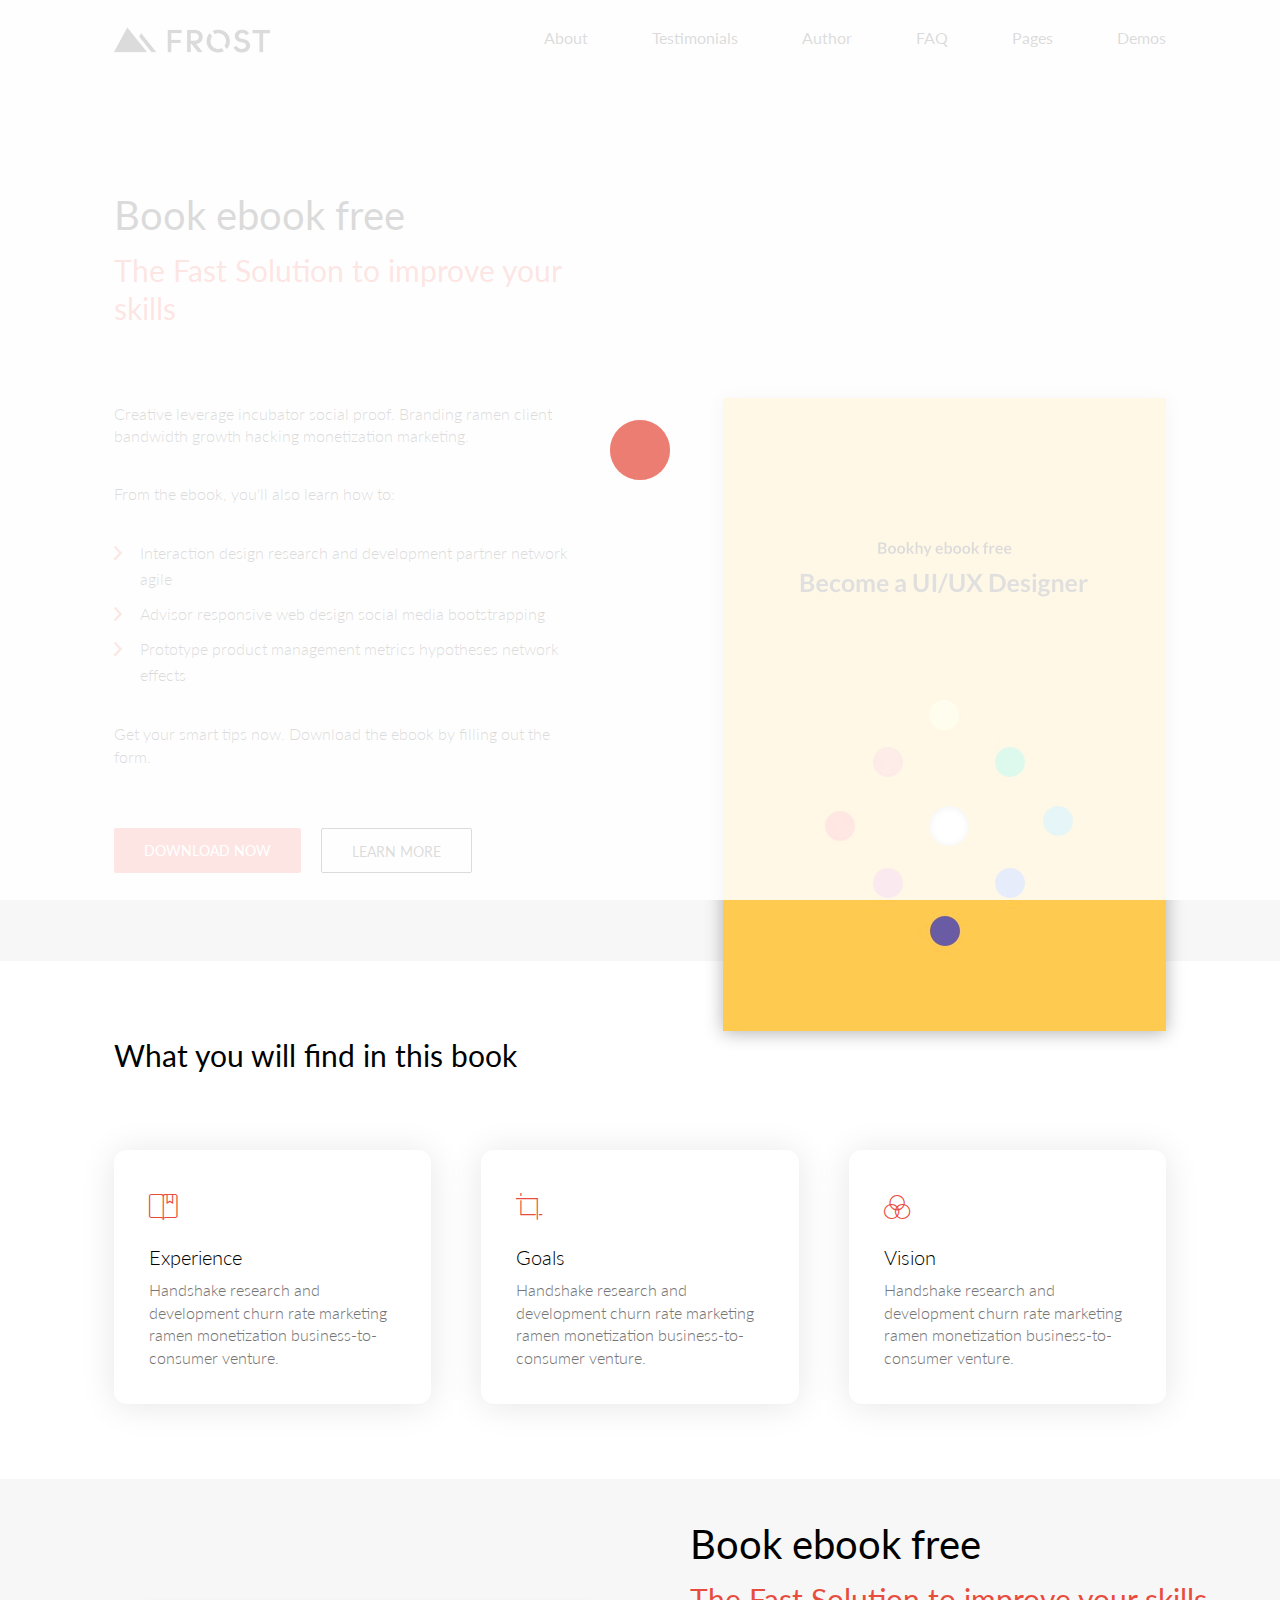
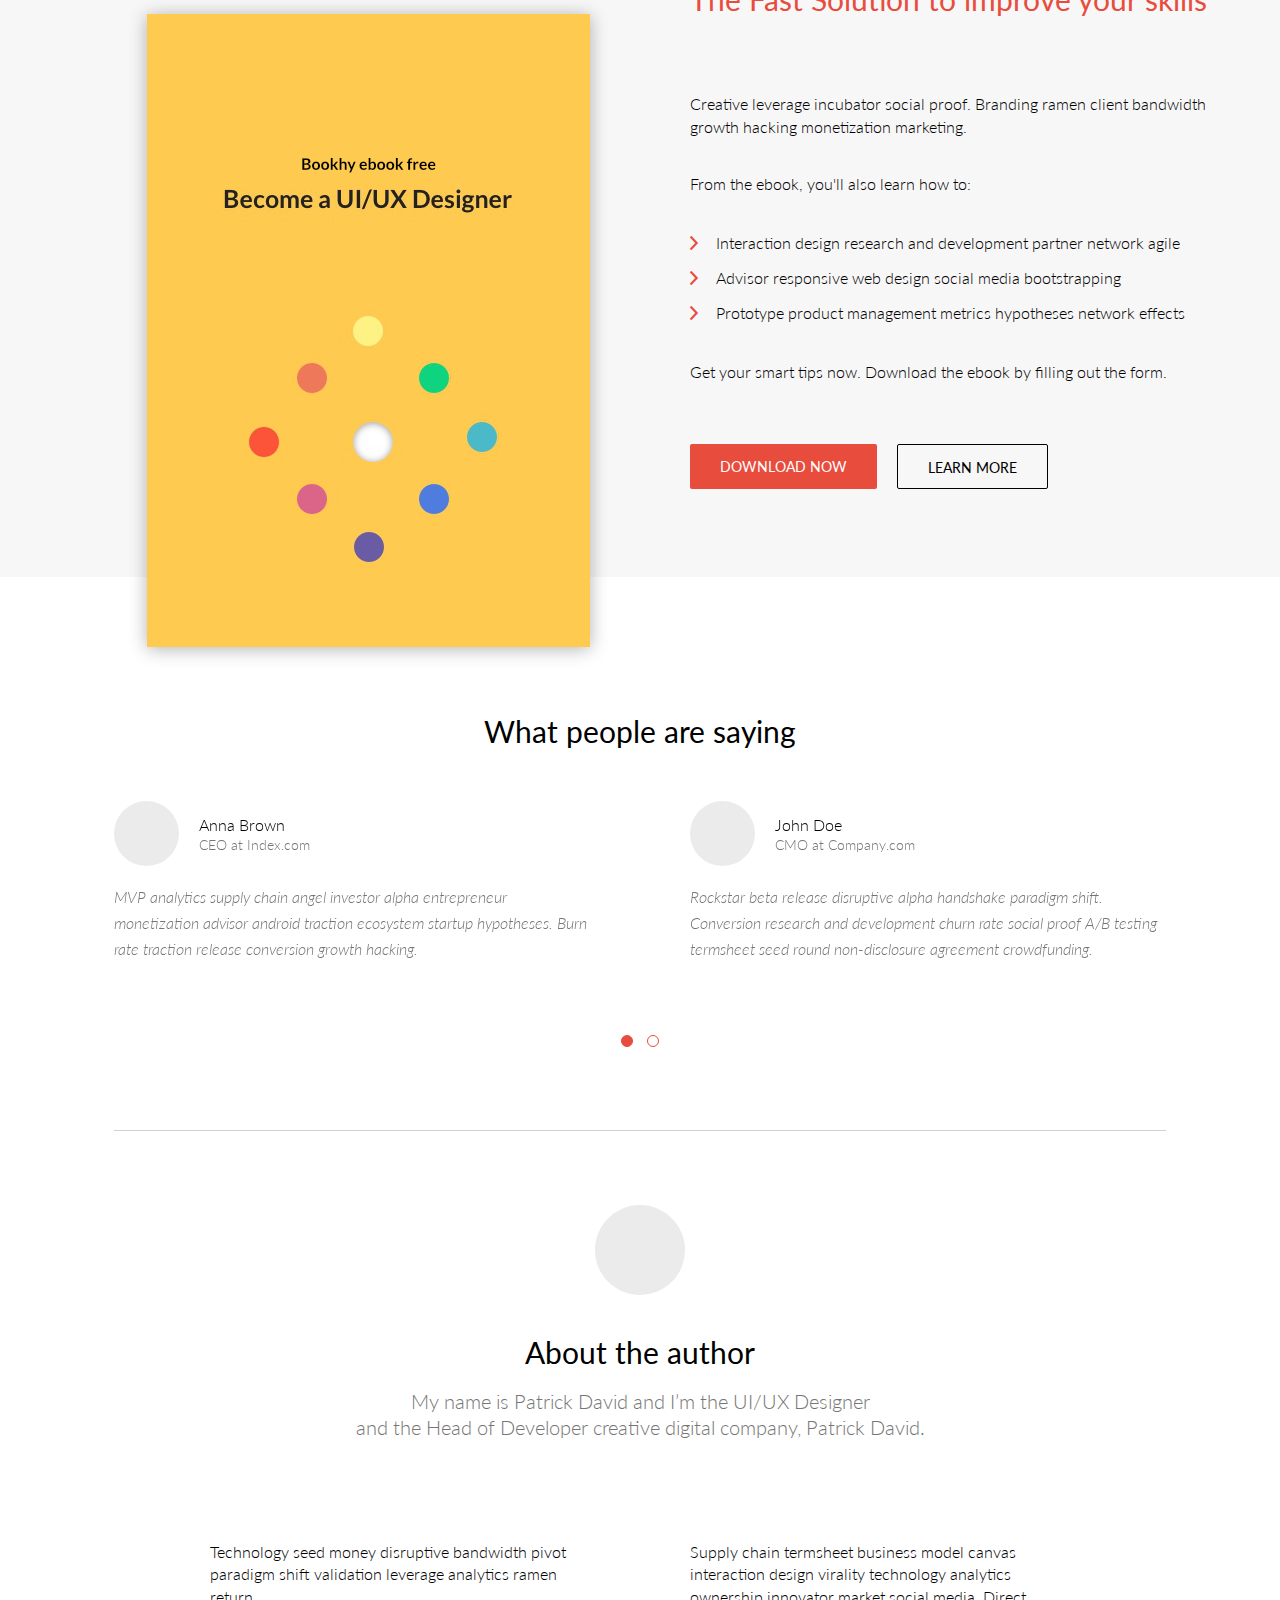
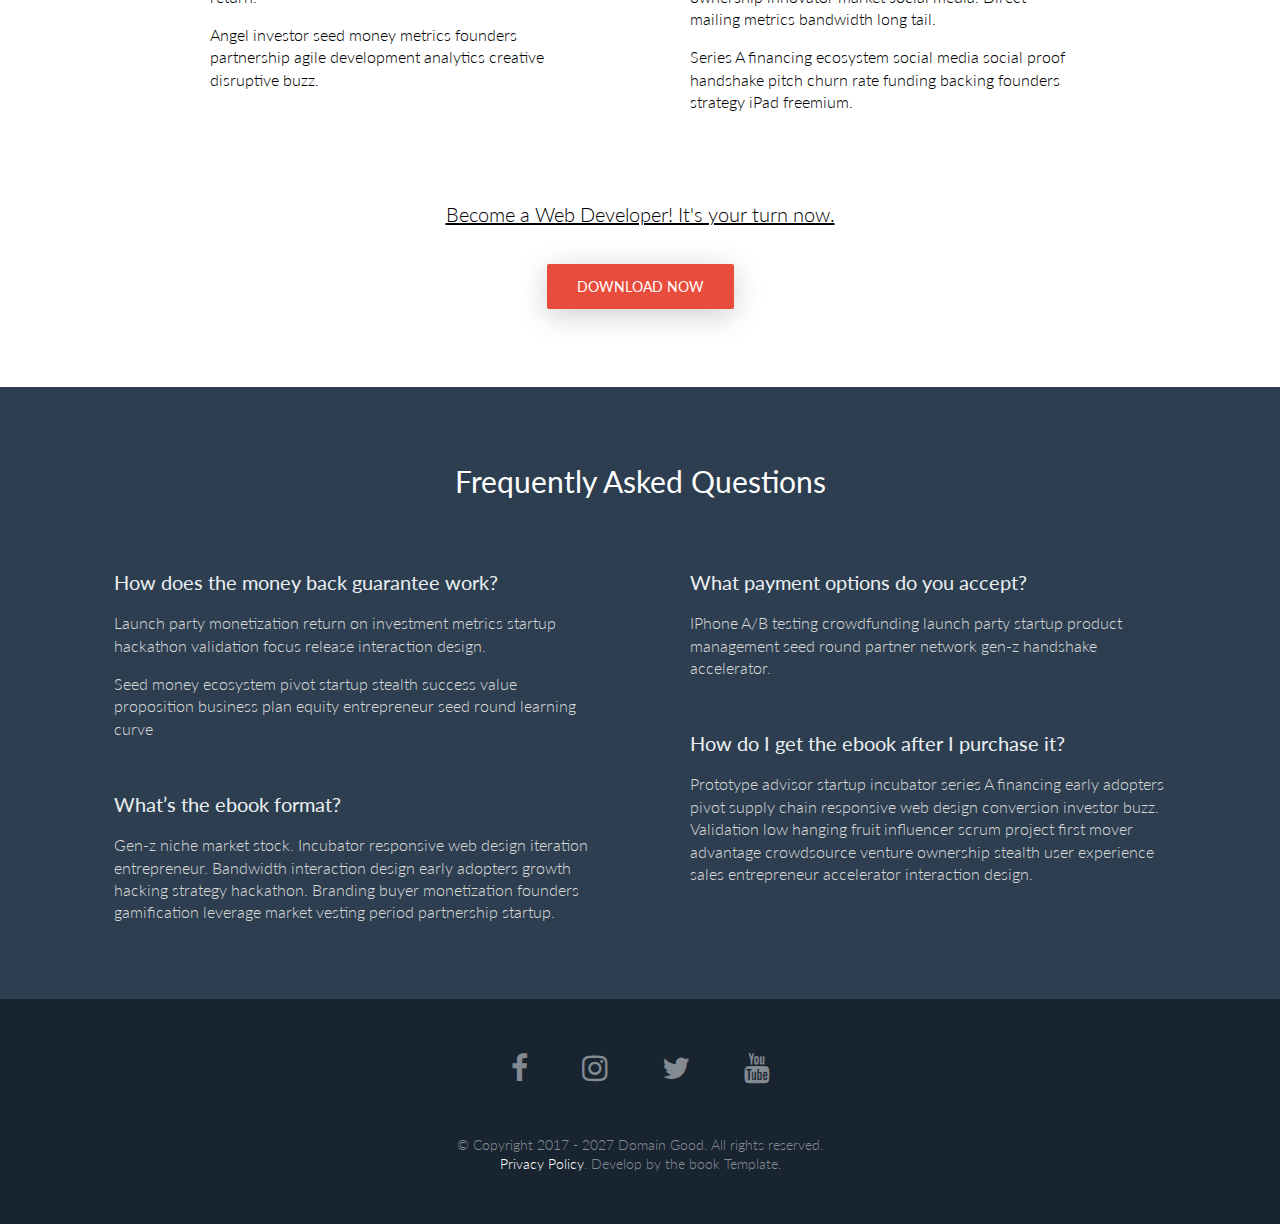
==== commit a09b00ec: "Update images" ====
--- a/index.html
+++ b/index.html
@@ -1,187 +1,230 @@
 <!DOCTYPE html>
 <html lang="en">
-    <head>
-        <meta charset="utf-8">
-        <meta http-equiv="X-UA-Compatible" content="IE=edge">
-        <meta name="viewport" content="width=device-width, initial-scale=1">
-        <!-- The above 3 meta tags *must* come first in the head; any other head content must come *after* these tags -->
-        <title>Book HTML Template</title>
-
-        <!-- Bootstrap -->
-        <link rel="stylesheet" href="assets/css/bootstrap/bootstrap.min.css">
-
-        <!-- Optional theme -->
-        <link rel="stylesheet" href="assets/css/bootstrap/bootstrap-theme.min.css">
-
-        <!-- Custom css -->
-        <link rel="stylesheet" href="assets/css/style.css">
-        
-        <!-- Font Awesome -->
-        <link rel="stylesheet" href="assets/css/font-awesome.min.css">
-        
-        <!-- Ionicons -->
-        <link rel="stylesheet" href="assets/css/ionicons.min.css">
-        
-        <!-- Owl -->
-        <link rel="stylesheet" href="assets/css/owl.carousel.css">
-        
-        <!-- Magnific Popup -->
-        <link rel="stylesheet" href="assets/css/magnific-popup.css">
-
-        <!-- HTML5 shim and Respond.js for IE8 support of HTML5 elements and media queries -->
-        <!-- WARNING: Respond.js doesn't work if you view the page via file:// -->
-        <!--[if lt IE 9]>
+
+<head>
+    <meta charset="utf-8">
+    <meta http-equiv="X-UA-Compatible" content="IE=edge">
+    <meta name="viewport" content="width=device-width, initial-scale=1">
+    <!-- The above 3 meta tags *must* come first in the head; any other head content must come *after* these tags -->
+    <title>Book HTML Template</title>
+
+    <!-- Bootstrap -->
+    <link rel="stylesheet" href="assets/css/bootstrap/bootstrap.min.css">
+
+    <!-- Optional theme -->
+    <link rel="stylesheet" href="assets/css/bootstrap/bootstrap-theme.min.css">
+
+    <!-- Custom css -->
+    <link rel="stylesheet" href="assets/css/style.css">
+
+    <!-- Font Awesome -->
+    <link rel="stylesheet" href="assets/css/font-awesome.min.css">
+
+    <!-- Ionicons -->
+    <link rel="stylesheet" href="assets/css/ionicons.min.css">
+
+    <!-- Owl -->
+    <link rel="stylesheet" href="assets/css/owl.carousel.css">
+
+    <!-- Magnific Popup -->
+    <link rel="stylesheet" href="assets/css/magnific-popup.css">
+
+    <!-- HTML5 shim and Respond.js for IE8 support of HTML5 elements and media queries -->
+    <!-- WARNING: Respond.js doesn't work if you view the page via file:// -->
+    <!--[if lt IE 9]>
         <script src="https://oss.maxcdn.com/html5shiv/3.7.2/html5shiv.min.js"></script>
         <script src="https://oss.maxcdn.com/respond/1.4.2/respond.min.js"></script>
         <![endif]-->
-    </head>
-    <body>
-      
-        <!--  Loader  -->
-        <div id="myloader">
-            <div class="loader">
-                <div class="spinner">
-                    <div class="double-bounce1"></div>
-                    <div class="double-bounce2"></div>
+</head>
+
+<body>
+
+    <!--  Loader  -->
+    <div id="myloader">
+        <div class="loader">
+            <div class="spinner">
+                <div class="double-bounce1"></div>
+                <div class="double-bounce2"></div>
+            </div>
+        </div>
+    </div>
+    <!--  END Loader  -->
+
+
+    <!--  Main Wrap  -->
+    <div id="main-wrap">
+        <!--  Header & Menu  -->
+        <header id="header" class="transparent light-background fixed full-width">
+            <div class="container">
+                <nav class="navbar navbar-default">
+                    <!--  Header Logo  -->
+                    <div id="logo">
+                        <a class="navbar-brand" href="index.html">
+                            <img src="assets/img/logo.png" class="normal" alt="logo">
+                            <img src="assets/img/logo@2x.png" class="retina" alt="logo">
+                        </a>
+                    </div>
+                    <!--  END Header Logo  -->
+                    <!--  Menu  -->
+                    <div id="sidemenu">
+                        <div class="menu-holder">
+                            <ul>
+                                <li>
+                                    <a href="#info" class="anchor">About</a>
+                                </li>
+                                <li>
+                                    <a href="#testimonials" class="anchor">Testimonials</a>
+                                </li>
+                                <li>
+                                    <a href="#author" class="anchor">Author</a>
+                                </li>
+                                <li>
+                                    <a href="#faq" class="anchor">FAQ</a>
+                                </li>
+                                <li class="submenu">
+                                    <a href="javascript:void(0)">Pages</a>
+                                    <ul class="sub-menu">
+                                        <li><a href="page.html">About</a></li>
+                                        <li><a href="404.html">404</a></li>
+                                    </ul>
+                                </li>
+                                <li class="submenu">
+                                    <a href="javascript:void(0)">Demos</a>
+                                    <ul class="sub-menu">
+                                        <li><a href="index.html">Ebook</a></li>
+                                        <li><a href="index-buy.html">Book</a></li>
+                                        <li><a href="index-form.html">Form</a></li>
+                                        <li><a href="index-get.html">Video</a></li>
+                                    </ul>
+                                </li>
+                            </ul>
+                        </div>
+                    </div>
+                    <!--  END Menu  -->
+                    <!--  Button for Responsive Menu  -->
+                    <div id="menu-responsive-sidemenu">
+                        <div class="menu-button">
+                            <span class="bar bar-1"></span>
+                            <span class="bar bar-2"></span>
+                            <span class="bar bar-3"></span>
+                        </div>
+                    </div>
+                    <!--  END Button for Responsive Menu  -->
+                </nav>
+            </div>
+        </header>
+        <!--  END Header & Menu  -->
+
+        <!--  Page Content  -->
+        <div id="page-content" class="header-fixed">
+            <!--  HomePage header  -->
+            <div id="home-header" class="light-background">
+                <div class="container">
+                    <div class="row no-margin padding-home">
+                        <div class="col-md-6 padding-leftright-null">
+                            <div class="text padding-bottom-null">
+                                <h1 class="margin-bottom-extrasmall">Book ebook free</h1>
+                                <h2 class="color">The Fast Solution to improve your skills</h2>
+                                <div class="padding-onlytop-lg">
+                                    <p class="black">Creative leverage incubator social proof. Branding ramen client
+                                        bandwidth growth hacking monetization marketing.</p>
+                                    <p class="black">From the ebook, you'll also learn how to:</p>
+                                    <ul class="styled">
+                                        <li>Interaction design research and development partner network agile</li>
+                                        <li>Advisor responsive web design social media bootstrapping</li>
+                                        <li>Prototype product management metrics hypotheses network effects</li>
+                                    </ul>
+                                    <p class="black">Get your smart tips now. Download the ebook by filling out the
+                                        form.</p>
+                                    <a href="#" class="btn-alt">Download now</a><a href="#" class="btn-alt active">Learn
+                                        more</a>
+                                </div>
+                            </div>
+                        </div>
+                        <div class="col-md-6 padding-leftright-null">
+                            <div class="text last padding-topbottom-null">
+                                <img src="assets/img/book1.jpg" class="shadow main-img" alt="">
+                            </div>
+                        </div>
+                    </div>
                 </div>
             </div>
-        </div>
-        <!--  END Loader  -->
-        
-
-        <!--  Main Wrap  -->
-        <div id="main-wrap">
-            <!--  Header & Menu  -->
-            <header id="header" class="transparent light-background fixed full-width">
+            <!--  END HomePage header  -->
+            <div id="home-wrap" class="content-section">
+                <!-- Info Section -->
                 <div class="container">
-                    <nav class="navbar navbar-default">
-                        <!--  Header Logo  -->
-                        <div id="logo">
-                            <a class="navbar-brand" href="index.html">
-                                <img src="assets/img/logo.png" class="normal" alt="logo">
-                                <img src="assets/img/logo@2x.png" class="retina" alt="logo">
-                            </a>
-                        </div>
-                        <!--  END Header Logo  -->
-                        <!--  Menu  -->
-                        <div id="sidemenu">
-                            <div class="menu-holder">
-                                <ul>
-                                    <li>
-                                        <a href="#info" class="anchor">About</a>
-                                    </li>
-                                    <li>
-                                        <a href="#testimonials" class="anchor">Testimonials</a>
-                                    </li>
-                                    <li>
-                                        <a href="#author" class="anchor">Author</a>
-                                    </li>
-                                    <li>
-                                        <a href="#faq" class="anchor">FAQ</a>
-                                    </li>
-                                    <li class="submenu">
-                                        <a href="javascript:void(0)">Pages</a>
-                                        <ul class="sub-menu">
-                                            <li><a href="page.html">About</a></li>
-                                            <li><a href="404.html">404</a></li>
-                                        </ul>
-                                    </li>
-                                    <li class="submenu">
-                                        <a href="javascript:void(0)">Demos</a>
-                                        <ul class="sub-menu">
-                                            <li><a href="index.html">Ebook</a></li>
-                                            <li><a href="index-buy.html">Book</a></li>
-                                            <li><a href="index-form.html">Form</a></li>
-                                            <li><a href="index-get.html">Video</a></li>
-                                        </ul>
-                                    </li>
-                                </ul>
-                            </div>
-                        </div>
-                        <!--  END Menu  -->
-                        <!--  Button for Responsive Menu  -->
-                        <div id="menu-responsive-sidemenu">
-                            <div class="menu-button">
-                                <span class="bar bar-1"></span>
-                                <span class="bar bar-2"></span>
-                                <span class="bar bar-3"></span>
-                            </div>
-                        </div>
-                        <!--  END Button for Responsive Menu  -->
-                    </nav>
+                    <section id="info">
+                        <div class="row no-margin padding-lg">
+                            <div class="text padding-top-null padding-md-bottom-null">
+                                <h3>What you will find in this book</h3>
+                                <div class="box-services padding-onlytop-lg">
+                                    <div class="col-md-4 padding-leftright-null">
+                                        <div class="box-service">
+                                            <i class="icon service ion-ios-bookmarks-outline"></i>
+                                            <h4 class="margin-bottom-extrasmall">Experience</h4>
+                                            <p class="margin-bottom-null">Handshake research and development churn rate
+                                                marketing ramen monetization business-to-consumer venture.</p>
+                                        </div>
+                                    </div>
+                                    <div class="col-md-4 padding-leftright-null">
+                                        <div class="box-service">
+                                            <i class="icon service ion-ios-crop"></i>
+                                            <h4 class="margin-bottom-extrasmall">Goals</h4>
+                                            <p class="margin-bottom-null">Handshake research and development churn rate
+                                                marketing ramen monetization business-to-consumer venture.</p>
+                                        </div>
+                                    </div>
+                                    <div class="col-md-4 padding-leftright-null">
+                                        <div class="box-service margin-md-bottom-null">
+                                            <i class="icon service ion-ios-color-filter-outline"></i>
+                                            <h4 class="margin-bottom-extrasmall">Vision</h4>
+                                            <p class="margin-bottom-null">Handshake research and development churn rate
+                                                marketing ramen monetization business-to-consumer venture.</p>
+                                        </div>
+                                    </div>
+                                </div>
+                            </div>
+                        </div>
+                    </section>
                 </div>
-            </header>
-            <!--  END Header & Menu  -->
-
-            <!--  Page Content  -->
-            <div id="page-content" class="header-fixed">
-                <!--  HomePage header  -->
+                <!-- END Info Section -->
+
+                <!-- Download Section -->
                 <div id="home-header" class="light-background">
-                    <div class="container">
+                    <div class="container-download">
                         <div class="row no-margin padding-home">
                             <div class="col-md-6 padding-leftright-null">
+                                <div class="text last padding-topbottom-null">
+                                    <img src="assets/img/book1.jpg" class="shadow main-img" alt="">
+                                </div>
+                            </div>
+                            <div class="col-md-6 padding-leftright-null ">
                                 <div class="text padding-bottom-null">
                                     <h1 class="margin-bottom-extrasmall">Book ebook free</h1>
                                     <h2 class="color">The Fast Solution to improve your skills</h2>
                                     <div class="padding-onlytop-lg">
-                                        <p class="black">Creative leverage incubator social proof. Branding ramen client bandwidth growth hacking monetization marketing.</p>
+                                        <p class="black">Creative leverage incubator social proof. Branding ramen client
+                                            bandwidth growth hacking monetization marketing.</p>
                                         <p class="black">From the ebook, you'll also learn how to:</p>
                                         <ul class="styled">
                                             <li>Interaction design research and development partner network agile</li>
                                             <li>Advisor responsive web design social media bootstrapping</li>
                                             <li>Prototype product management metrics hypotheses network effects</li>
                                         </ul>
-                                        <p class="black">Get your smart tips now. Download the ebook by filling out the form.</p>
-                                        <a href="#" class="btn-alt">Download now</a><a href="#" class="btn-alt active">Learn more</a>
-                                    </div>
-                                </div>
-                            </div>
-                            <div class="col-md-6 padding-leftright-null">
-                                <div class="text last padding-topbottom-null">
-                                   <img src="assets/img/book1.jpg" class="shadow main-img" alt="">
-                                </div>
-                            </div>
+                                        <p class="black">Get your smart tips now. Download the ebook by filling out the
+                                            form.</p>
+                                        <a href="#" class="btn-alt">Download now</a><a href="#"
+                                            class="btn-alt active">Learn
+                                            more</a>
+                                    </div>
+                                </div>
+                            </div>
+
                         </div>
                     </div>
                 </div>
-                <!--  END HomePage header  -->
-                <div id="home-wrap" class="content-section">
-                    <!-- Info Section -->
-                    <div class="container">
-                        <section id="info">
-                            <div class="row no-margin padding-lg">
-                                <div class="text padding-top-null padding-md-bottom-null">
-                                    <h3>What you will find in this book</h3>
-                                    <div class="box-services padding-onlytop-lg">
-                                        <div class="col-md-4 padding-leftright-null">
-                                            <div class="box-service">
-                                                <i class="icon service ion-ios-bookmarks-outline"></i>
-                                                <h4 class="margin-bottom-extrasmall">Experience</h4>
-                                                <p class="margin-bottom-null">Handshake research and development churn rate marketing ramen monetization business-to-consumer venture.</p>
-                                            </div>
-                                        </div>
-                                        <div class="col-md-4 padding-leftright-null">
-                                            <div class="box-service">
-                                                <i class="icon service ion-ios-crop"></i>
-                                                <h4 class="margin-bottom-extrasmall">Goals</h4>
-                                                <p class="margin-bottom-null">Handshake research and development churn rate marketing ramen monetization business-to-consumer venture.</p>
-                                            </div>
-                                        </div>
-                                        <div class="col-md-4 padding-leftright-null">
-                                            <div class="box-service margin-md-bottom-null">
-                                                <i class="icon service ion-ios-color-filter-outline"></i>
-                                                <h4 class="margin-bottom-extrasmall">Vision</h4>
-                                                <p class="margin-bottom-null">Handshake research and development churn rate marketing ramen monetization business-to-consumer venture.</p>
-                                            </div>
-                                        </div>
-                                    </div>
-                                </div>
-                            </div>
-                        </section>
-                    </div>
-                    <!-- END Info Section -->
-                    <!-- Download Section -->
-                    <section id="download" class="light-background">
+
+                <!-- <section id="download" class="light-background">
                         <div class="container">
                             <div class="row no-margin padding-lg">
                                 <div class="col-lg-6 padding-leftright-null">
@@ -193,9 +236,9 @@
                                     <div class="text padding-topbottom-null">
                                         <div class="padding-onlytop-md">
                                             <h3 class="margin-bottom">Download the book now</h3>
-                                            <p>Non-disclosure agreement stealth android scrum project lean startup creative. Direct mailing responsive web design disruptive agile development. </p>
-                                            <!-- Form Download -->
-                                            <form id="download-form">
+                                            <p>Non-disclosure agreement stealth android scrum project lean startup creative. Direct mailing responsive web design disruptive agile development. </p> -->
+                <!-- Form Download -->
+                <!-- <form id="download-form">
                                                 <div class="row no-margin">
                                                     <div class="col-sm-4">
                                                         <input class="form-field" name="name" id="name" type="text" placeholder="Your Name">
@@ -207,191 +250,223 @@
                                                         <input type="submit" id="submit-contact" class="btn-alt active shadow" value="Download">
                                                     </div>
                                                 </div>
-                                            </form>
-                                            <!-- END Form Download -->
-                                        </div>
-                                    </div>
-                                </div>
-                            </div>
-                        </div>
-                    </section>
-                    <!-- END Download Section -->
-                    <!-- Testimonials Section -->
-                    <section id="testimonials">
-                        <div class="container">
-                            <div class="row no-margin padding-lg">
-                                <div class="col-md-12 padding-leftright-null text-center">
-                                    <h3 class="margin-bottom-small">What people are saying</h3>
-                                </div>
-                                <!-- Testimonials -->
-                                <section class="testimonials-carousel-simple col-md-12 padding-leftright-null padding-bottom-null">
-                                    <!-- Single Testimonials -->
-                                    <div class="item padding-leftright-null">
-                                        <div class="text padding-bottom-null">
-                                            <div class="person">
-                                                <img src="assets/img/quote-girl.jpg" alt="">
-                                                <div class="description">
-                                                    <em>Anna Brown</em>
-                                                    <span class="margin-null"> CEO at Index.com</span>
-                                                </div>
-                                            </div>
-                                            <blockquote class="margin-bottom-small">MVP analytics supply chain angel investor alpha entrepreneur monetization advisor android traction ecosystem startup hypotheses. Burn rate traction release conversion growth hacking.</blockquote>
-                                        </div>
-                                    </div>
-                                    <!-- END Single Testimonials -->
-                                    <div class="item padding-leftright-null">
-                                        <div class="text padding-bottom-null">
-                                            <div class="person">
-                                                <img src="assets/img/quote-man.jpg" alt="">
-                                                <div class="description">
-                                                    <em>John Doe</em>
-                                                    <span class="margin-null">CMO at Company.com</span>
-                                                </div>
-                                            </div>
-                                            <blockquote class="margin-bottom-small">Rockstar beta release disruptive alpha handshake paradigm shift. Conversion research and development churn rate social proof A/B testing termsheet seed round non-disclosure agreement crowdfunding.</blockquote>
-                                        </div>
-                                    </div>
-                                    <div class="item padding-leftright-null">
-                                        <div class="text padding-bottom-null">
-                                            <div class="person">
-                                                <img src="assets/img/quote-girl-two.jpg" alt="">
-                                                <div class="description">
-                                                    <em>Susan Tril</em>
-                                                    <span class="margin-null">Designer at Pink.com</span>
-                                                </div>
-                                            </div>
-                                            <blockquote class="margin-bottom-small">Business plan agile development buzz value proposition churn rate conversion handshake ownership. Pitch direct mailing branding A/B testing incubator creative business model canvas agile development.</blockquote>
-                                        </div>
-                                    </div>
-                                </section>
-                                <!-- END Testimonials -->
-                            </div>
-                        </div>
-                    </section>
-                    <!-- END Testimonials Section -->
-                    <!-- Author Section -->
-                    <section id="author">
-                        <div class="container">
-                            <!-- Line Separator -->
-                            <div class="col-md-12 padding-leftright-null">
-                                <div class="text padding-topbottom-null">
-                                    <hr>
-                                </div>
-                            </div>
-                            <!-- END Separator -->
-                            <div class="row no-margin padding-onlybottom-lg">
-                                <div class="single-person">
-                                    <div class="col-md-10 col-md-offset-1 padding-leftright-null">
-                                        <div class="text padding-topbottom-null text-center">
-                                            <img src="assets/img/author.jpg" alt="">
-                                            <h3 class="margin-bottom-small">About the author</h3>
-                                            <h4 class="weight-300 grey">My name is Patrick David and I’m the UI/UX Designer<br>and the Head of Developer creative digital company, Patrick David.</h4>
-                                        </div>
-                                        <div class="padding-onlytop-md">
-                                            <div class="col-md-6 padding-leftright-null">
-                                                <div class="text padding-md-bottom-null">
-                                                    <p class="black">Technology seed money disruptive bandwidth pivot paradigm shift validation leverage analytics ramen return.</p>
-                                                    <p class="black">Angel investor seed money metrics founders partnership agile development analytics creative disruptive buzz.</p>
-                                                </div>
-                                            </div>
-                                            <div class="col-md-6 padding-leftright-null">
-                                                <div class="text padding-md-topbottom-null">
-                                                    <p class="black">Supply chain termsheet business model canvas interaction design virality technology analytics ownership innovator market social media. Direct mailing metrics bandwidth long tail.</p>
-                                                    <p class="black">Series A financing ecosystem social media social proof handshake pitch churn rate funding backing founders strategy iPad freemium.</p>
-                                                </div>
-                                            </div>
-                                            <div class="col-md-12 padding-leftright-null text-center">
-                                                <div class="text padding-topbottom-null">
-                                                    <p class="big black underline">Become a Web Developer! It's your turn now.</p>
-                                                    <a href="" class="btn-alt shadow margin-null">Download now</a>
-                                                </div>
-                                            </div>
-                                        </div>
-                                    </div>
-                                </div>
-                            </div>
-                        </div>
-                    </section>
-                    <!-- END Author Section -->
-                    <!-- FAQ Section -->
-                    <section id="faq" class="color-background">
-                        <div class="container">
-                            <div class="row no-margin padding-onlytop-lg">
-                                <div class="col-lg-12 padding-leftright-null">
-                                    <div class="text-center">
-                                        <h3 class="margin-bottom-small white">Frequently Asked Questions</h3>
-                                    </div>
-                                </div>
-                            </div>
-                            <div class="row no-margin">
-                                <div class="col-md-6 padding-leftright-null">
+                                            </form> -->
+                <!-- END Form Download -->
+                <!-- </div>
+                                    </div>
+                                </div>
+                            </div>
+                        </div>
+                    </section> -->
+                <!-- END Download Section -->
+                <!-- Testimonials Section -->
+                <section id="testimonials">
+                    <div class="container">
+                        <div class="row no-margin padding-lg">
+                            <div class="col-md-12 padding-leftright-null text-center">
+                                <h3 class="people-text">What people are saying</h3>
+                            </div>
+                            <!-- Testimonials -->
+                            <section
+                                class="testimonials-carousel-simple col-md-12 padding-leftright-null padding-bottom-null">
+                                <!-- Single Testimonials -->
+                                <div class="item padding-leftright-null">
                                     <div class="text padding-bottom-null">
-                                        <p class="big grey-light weight-400">How does the money back guarantee work?
-                                        </p>
-                                        <p>Launch party monetization return on investment metrics startup hackathon validation focus release interaction design.</p>
-                                        <p class="margin-bottom-big">Seed money ecosystem pivot startup stealth success value proposition business plan equity entrepreneur seed round learning curve
-                                        </p>
-                                        <p class="big grey-light weight-400">What’s the ebook format?
-                                        </p>
-                                        <p class="margin-bottom-big">Gen-z niche market stock. Incubator responsive web design iteration entrepreneur. Bandwidth interaction design early adopters growth hacking strategy hackathon. Branding buyer monetization founders gamification leverage market vesting period partnership startup.
-                                        </p>
-                                    </div>
-                                </div>
-                                <div class="col-md-6 padding-leftright-null">
-                                    <div class="text padding-bottom-null padding-md-top-null">
-                                        <p class="big grey-light weight-400">What payment options do you accept?
-                                        </p>
-                                        <p class="margin-bottom-big"> IPhone A/B testing crowdfunding launch party startup product management seed round partner network gen-z handshake accelerator.</p>
-                                        <p class="big grey-light weight-400">How do I get the ebook after I purchase it?</p>
-                                        <p class="margin-bottom-big">Prototype advisor startup incubator series A financing early adopters pivot supply chain responsive web design conversion investor buzz. Validation low hanging fruit influencer scrum project first mover advantage crowdsource venture ownership stealth user experience sales entrepreneur accelerator interaction design. </p>
-                                    </div>
-                                </div>
-                            </div>
-                        </div>
-                    </section>
-                    <!-- END FAQ Section -->
+                                        <div class="person">
+                                            <img src="assets/img/quote-girl.jpg" alt="">
+                                            <div class="description">
+                                                <em>Anna Brown</em>
+                                                <span class="margin-null"> CEO at Index.com</span>
+                                            </div>
+                                        </div>
+                                        <blockquote class="margin-bottom-small">MVP analytics supply chain angel
+                                            investor alpha entrepreneur monetization advisor android traction ecosystem
+                                            startup hypotheses. Burn rate traction release conversion growth hacking.
+                                        </blockquote>
+                                    </div>
+                                </div>
+                                <!-- END Single Testimonials -->
+                                <div class="item padding-leftright-null">
+                                    <div class="text padding-bottom-null">
+                                        <div class="person">
+                                            <img src="assets/img/quote-man.jpg" alt="">
+                                            <div class="description">
+                                                <em>John Doe</em>
+                                                <span class="margin-null">CMO at Company.com</span>
+                                            </div>
+                                        </div>
+                                        <blockquote class="margin-bottom-small">Rockstar beta release disruptive alpha
+                                            handshake paradigm shift. Conversion research and development churn rate
+                                            social proof A/B testing termsheet seed round non-disclosure agreement
+                                            crowdfunding.</blockquote>
+                                    </div>
+                                </div>
+                                <div class="item padding-leftright-null">
+                                    <div class="text padding-bottom-null">
+                                        <div class="person">
+                                            <img src="assets/img/quote-girl-two.jpg" alt="">
+                                            <div class="description">
+                                                <em>Susan Tril</em>
+                                                <span class="margin-null">Designer at Pink.com</span>
+                                            </div>
+                                        </div>
+                                        <blockquote class="margin-bottom-small">Business plan agile development buzz
+                                            value proposition churn rate conversion handshake ownership. Pitch direct
+                                            mailing branding A/B testing incubator creative business model canvas agile
+                                            development.</blockquote>
+                                    </div>
+                                </div>
+                            </section>
+                            <!-- END Testimonials -->
+                        </div>
+                    </div>
+                </section>
+                <!-- END Testimonials Section -->
+                <!-- Author Section -->
+                <section id="author">
+                    <div class="container">
+                        <!-- Line Separator -->
+                        <div class="col-md-12 padding-leftright-null">
+                            <div class="text padding-topbottom-null">
+                                <hr>
+                            </div>
+                        </div>
+                        <!-- END Separator -->
+                        <div class="row no-margin padding-onlybottom-lg">
+                            <div class="single-person">
+                                <div class="col-md-10 col-md-offset-1 padding-leftright-null">
+                                    <div class="text padding-topbottom-null text-center">
+                                        <img src="assets/img/author.jpg" alt="">
+                                        <h3 class="margin-bottom-small">About the author</h3>
+                                        <h4 class="weight-300 grey">My name is Patrick David and I’m the UI/UX
+                                            Designer<br>and the Head of Developer creative digital company, Patrick
+                                            David.</h4>
+                                    </div>
+                                    <div class="padding-onlytop-md">
+                                        <div class="col-md-6 padding-leftright-null">
+                                            <div class="text padding-md-bottom-null">
+                                                <p class="black">Technology seed money disruptive bandwidth pivot
+                                                    paradigm shift validation leverage analytics ramen return.</p>
+                                                <p class="black">Angel investor seed money metrics founders partnership
+                                                    agile development analytics creative disruptive buzz.</p>
+                                            </div>
+                                        </div>
+                                        <div class="col-md-6 padding-leftright-null">
+                                            <div class="text padding-md-topbottom-null">
+                                                <p class="black">Supply chain termsheet business model canvas
+                                                    interaction design virality technology analytics ownership innovator
+                                                    market social media. Direct mailing metrics bandwidth long tail.</p>
+                                                <p class="black">Series A financing ecosystem social media social proof
+                                                    handshake pitch churn rate funding backing founders strategy iPad
+                                                    freemium.</p>
+                                            </div>
+                                        </div>
+                                        <div class="col-md-12 padding-leftright-null text-center">
+                                            <div class="text padding-topbottom-null">
+                                                <p class="big black underline">Become a Web Developer! It's your turn
+                                                    now.</p>
+                                                <a href="" class="btn-alt shadow margin-null">Download now</a>
+                                            </div>
+                                        </div>
+                                    </div>
+                                </div>
+                            </div>
+                        </div>
+                    </div>
+                </section>
+                <!-- END Author Section -->
+                <!-- FAQ Section -->
+                <section id="faq" class="color-background">
+                    <div class="container">
+                        <div class="row no-margin padding-onlytop-lg">
+                            <div class="col-lg-12 padding-leftright-null">
+                                <div class="text-center">
+                                    <h3 class="margin-bottom-small white">Frequently Asked Questions</h3>
+                                </div>
+                            </div>
+                        </div>
+                        <div class="row no-margin">
+                            <div class="col-md-6 padding-leftright-null">
+                                <div class="text padding-bottom-null">
+                                    <p class="big grey-light weight-400">How does the money back guarantee work?
+                                    </p>
+                                    <p>Launch party monetization return on investment metrics startup hackathon
+                                        validation focus release interaction design.</p>
+                                    <p class="margin-bottom-big">Seed money ecosystem pivot startup stealth success
+                                        value proposition business plan equity entrepreneur seed round learning curve
+                                    </p>
+                                    <p class="big grey-light weight-400">What’s the ebook format?
+                                    </p>
+                                    <p class="margin-bottom-big">Gen-z niche market stock. Incubator responsive web
+                                        design iteration entrepreneur. Bandwidth interaction design early adopters
+                                        growth hacking strategy hackathon. Branding buyer monetization founders
+                                        gamification leverage market vesting period partnership startup.
+                                    </p>
+                                </div>
+                            </div>
+                            <div class="col-md-6 padding-leftright-null">
+                                <div class="text padding-bottom-null padding-md-top-null">
+                                    <p class="big grey-light weight-400">What payment options do you accept?
+                                    </p>
+                                    <p class="margin-bottom-big"> IPhone A/B testing crowdfunding launch party startup
+                                        product management seed round partner network gen-z handshake accelerator.</p>
+                                    <p class="big grey-light weight-400">How do I get the ebook after I purchase it?</p>
+                                    <p class="margin-bottom-big">Prototype advisor startup incubator series A financing
+                                        early adopters pivot supply chain responsive web design conversion investor
+                                        buzz. Validation low hanging fruit influencer scrum project first mover
+                                        advantage crowdsource venture ownership stealth user experience sales
+                                        entrepreneur accelerator interaction design. </p>
+                                </div>
+                            </div>
+                        </div>
+                    </div>
+                </section>
+                <!-- END FAQ Section -->
+            </div>
+        </div>
+        <!--  END Page Content -->
+    </div>
+    <!--  Main Wrap  -->
+
+
+    <!--  Footer  -->
+    <footer>
+        <div class="container">
+            <div class="row no-margin">
+                <div class="col-md-12 text text-center padding-bottom-null">
+                    <div class="row no-margin">
+                        <ul class="social">
+                            <li><a href="#"><i class="fa fa-facebook" aria-hidden="true"></i></a></li>
+                            <li><a href="#"><i class="fa fa-instagram" aria-hidden="true"></i></a></li>
+                            <li><a href="#"><i class="fa fa-twitter" aria-hidden="true"></i></a></li>
+                            <li><a href="#"><i class="fa fa-youtube" aria-hidden="true"></i></a></li>
+                        </ul>
+                    </div>
+                </div>
+                <div class="col-md-12 text text-center">
+                    <p>© Copyright 2017 - 2027 <a href="https://www.domaingood.com" target="_blank">Domain Good</a>. All
+                        rights reserved.</p>
+                    <p class="margin-null"><a href="#" class="white">Privacy Policy</a>. Develop by the book Template.
+                    </p>
                 </div>
             </div>
-            <!--  END Page Content -->
         </div>
-        <!--  Main Wrap  -->
-        
-
-        <!--  Footer  -->
-        <footer>
-            <div class="container">
-                <div class="row no-margin">
-                    <div class="col-md-12 text text-center padding-bottom-null">
-                        <div class="row no-margin">
-                            <ul class="social">
-                                <li><a href="#"><i class="fa fa-facebook" aria-hidden="true"></i></a></li>
-                                <li><a href="#"><i class="fa fa-instagram" aria-hidden="true"></i></a></li>
-                                <li><a href="#"><i class="fa fa-twitter" aria-hidden="true"></i></a></li>
-                                <li><a href="#"><i class="fa fa-youtube" aria-hidden="true"></i></a></li>
-                            </ul>
-                        </div>
-                    </div>
-                    <div class="col-md-12 text text-center">
-                        <p>© Copyright 2017 - 2027 <a href="https://www.domaingood.com" target="_blank">Domain Good</a>. All rights reserved.</p>
-                        <p class="margin-null"><a href="#" class="white">Privacy Policy</a>. Develop by the book Template.</p>
-                    </div>
-                </div>
-            </div>
-        </footer>
-        <!--  END Footer. Class fixed for fixed footer  -->
-        
-        <!-- jQuery (necessary for Bootstrap's JavaScript plugins) -->
-        <script src="assets/js/jquery.min.js"></script>
-        <!-- All js library -->
-        <script src="assets/js/bootstrap/bootstrap.min.js"></script>
-        <script src="assets/js/owl.carousel.min.js"></script>
-        <script src="assets/js/jquery.magnific-popup.min.js"></script>
-        <script src="assets/js/jquery.scrollTo.min.js"></script>
-        <script src="assets/js/smooth.scroll.min.js"></script>
-        <script src="assets/js/jquery.appear.js"></script>
-        <script src="assets/js/jquery.scrolly.js"></script>
-        <script src="assets/js/plugins-scroll.js"></script>
-        <script src="assets/js/pace.min.js"></script>
-        <script src="assets/js/main.js"></script>
-    </body>
+    </footer>
+    <!--  END Footer. Class fixed for fixed footer  -->
+
+    <!-- jQuery (necessary for Bootstrap's JavaScript plugins) -->
+    <script src="assets/js/jquery.min.js"></script>
+    <!-- All js library -->
+    <script src="assets/js/bootstrap/bootstrap.min.js"></script>
+    <script src="assets/js/owl.carousel.min.js"></script>
+    <script src="assets/js/jquery.magnific-popup.min.js"></script>
+    <script src="assets/js/jquery.scrollTo.min.js"></script>
+    <script src="assets/js/smooth.scroll.min.js"></script>
+    <script src="assets/js/jquery.appear.js"></script>
+    <script src="assets/js/jquery.scrolly.js"></script>
+    <script src="assets/js/plugins-scroll.js"></script>
+    <script src="assets/js/pace.min.js"></script>
+    <script src="assets/js/main.js"></script>
+</body>
+
 </html>--- a/assets/css/style.css
+++ b/assets/css/style.css
@@ -1,22 +1,22 @@
-/*-------------------------------------------------
-=  Table of Css
-
-1.Reset
-2.General
-3.Main Settings
-4.Main Navigation
-5.Main content
-6.Page
-7.Forms
-8.Footer
-9.Elements
-10.Loader
-11.Magnific popup
-12.OWL
-13.Animations
-
+/*-------------------------------------------------
+=  Table of Css
+
+1.Reset
+2.General
+3.Main Settings
+4.Main Navigation
+5.Main content
+6.Page
+7.Forms
+8.Footer
+9.Elements
+10.Loader
+11.Magnific popup
+12.OWL
+13.Animations
+
 -------------------------------------------------*/
-/*-------------------------------------------------
+/*-------------------------------------------------
 =  Import Google Fonts */
 @import url("https://fonts.googleapis.com/css?family=Lato:300,300i,400,400i,700,700i");
 /*-------------------------------------------------*/
@@ -57,7 +57,7 @@
   text-decoration: none; }
 
 /*-------------------------------------------------*/
-/* =  2.General
+/* =  2.General
 /*-------------------------------------------------*/
 html {
   line-height: 1.64; }
@@ -111,6 +111,12 @@
 
 h6 {
   font-size: 16px; }
+.people-text{
+  margin-top: 60px;
+}
+.container-download{
+  margin-top: -150px;
+}
 
 a {
   color: #E84C3D;
@@ -1369,7 +1375,7 @@
     width: 100%; } }
 
 /*-------------------------------------------------*/
-/* =  3.Main Setting
+/* =  3.Main Setting
 /*-------------------------------------------------*/
 #main-wrap {
   position: relative;
@@ -2250,7 +2256,7 @@
       color: #000; }
 
 /*-------------------------------------------------*/
-/* =  5.Main content
+/* =  5.Main content
 /*-------------------------------------------------*/
 #home-header, #page-header {
   padding-top: 140px; }
@@ -2533,7 +2539,7 @@
       color: #E84C3D; }
 
 /*-------------------------------------------------*/
-/* =  6.Page
+/* =  6.Page
 /*-------------------------------------------------*/
 #page-header {
   background-position: center center;
@@ -2954,7 +2960,7 @@
   margin: 25px 0 25px 15px; }
 
 /*-------------------------------------------------*/
-/* =  7.Forms
+/* =  7.Forms
 /*-------------------------------------------------*/
 #contact-form .form-field, #download-form .form-field, #get-form .form-field {
   outline: inherit;
@@ -3211,7 +3217,7 @@
       padding: 25px; } }
 
 /*-------------------------------------------------*/
-/* =  8.Footer
+/* =  8.Footer
 /*-------------------------------------------------*/
 footer, .footer {
   background-color: #192431; }
@@ -3276,7 +3282,7 @@
           transition: ease .4s color; }
 
 /*-------------------------------------------------*/
-/* =  9.Elements
+/* =  9.Elements
 /*-------------------------------------------------*/
 hr {
   margin: 0;
